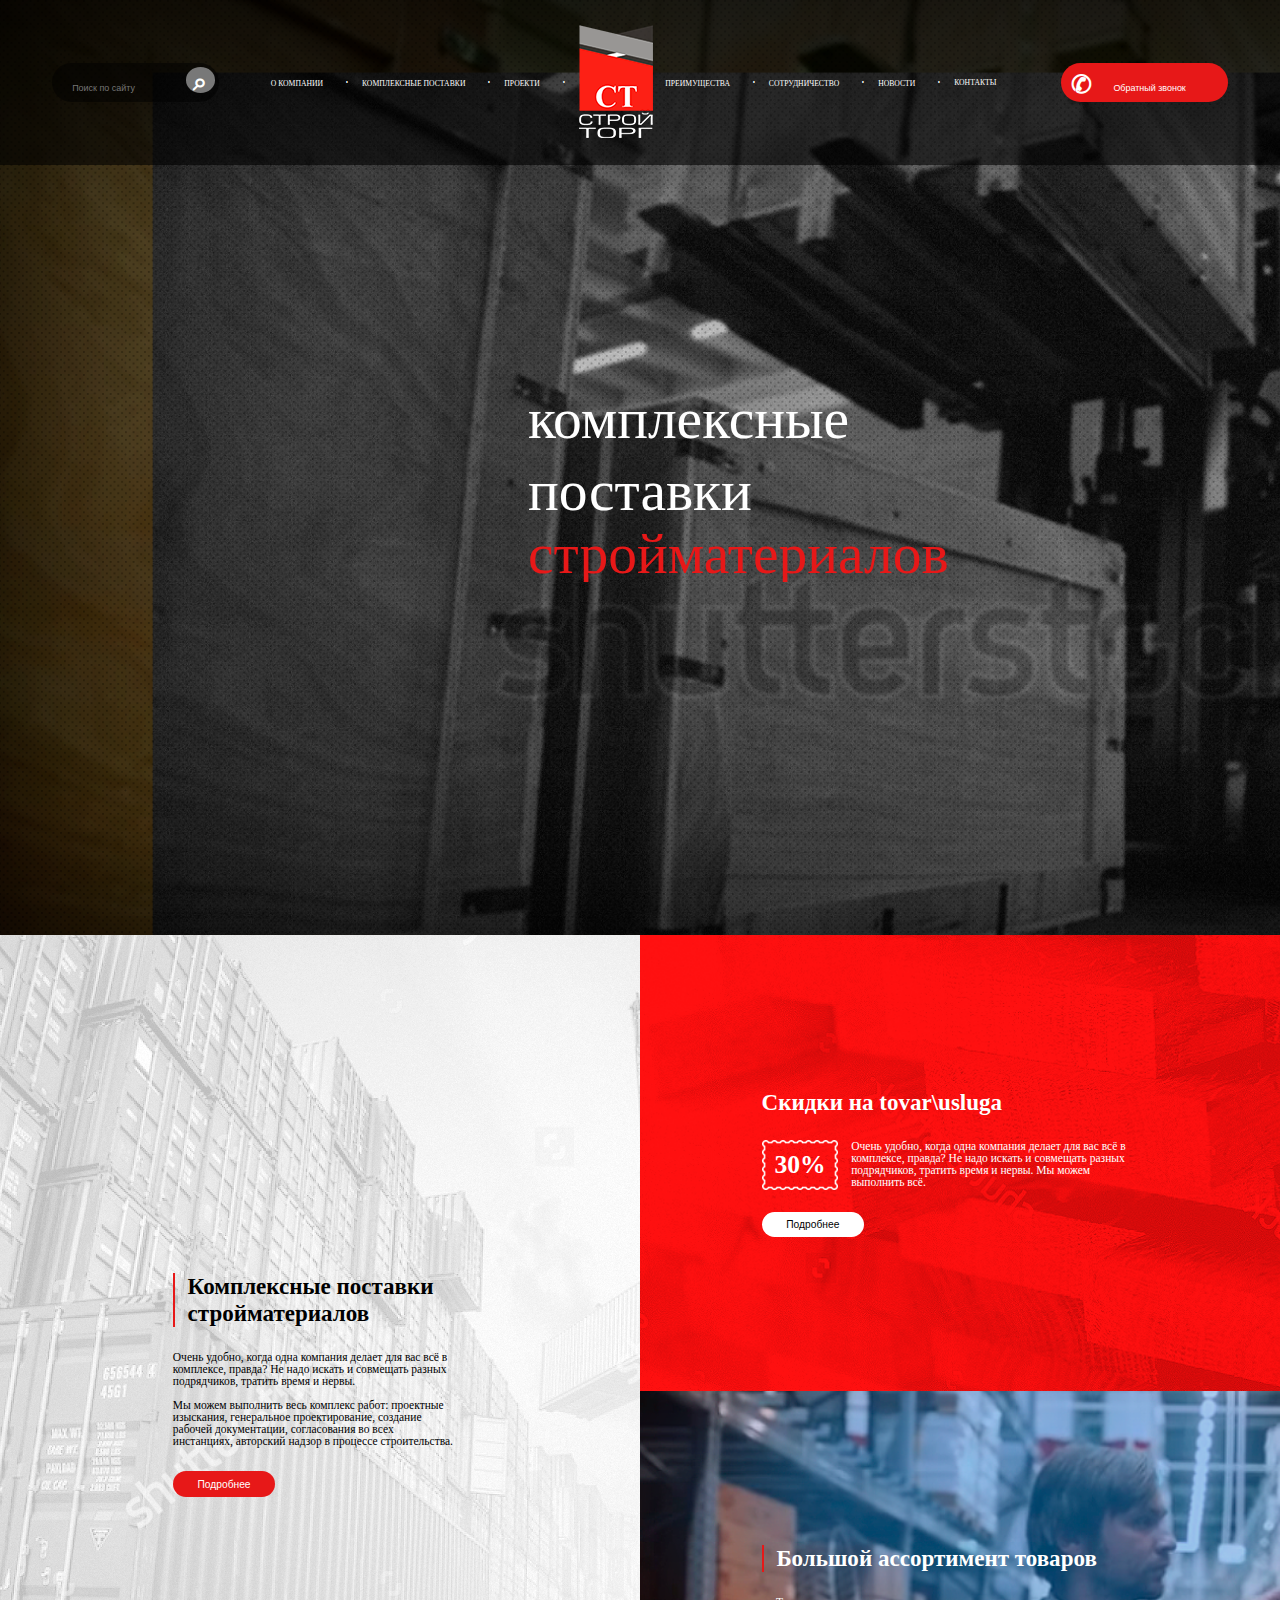
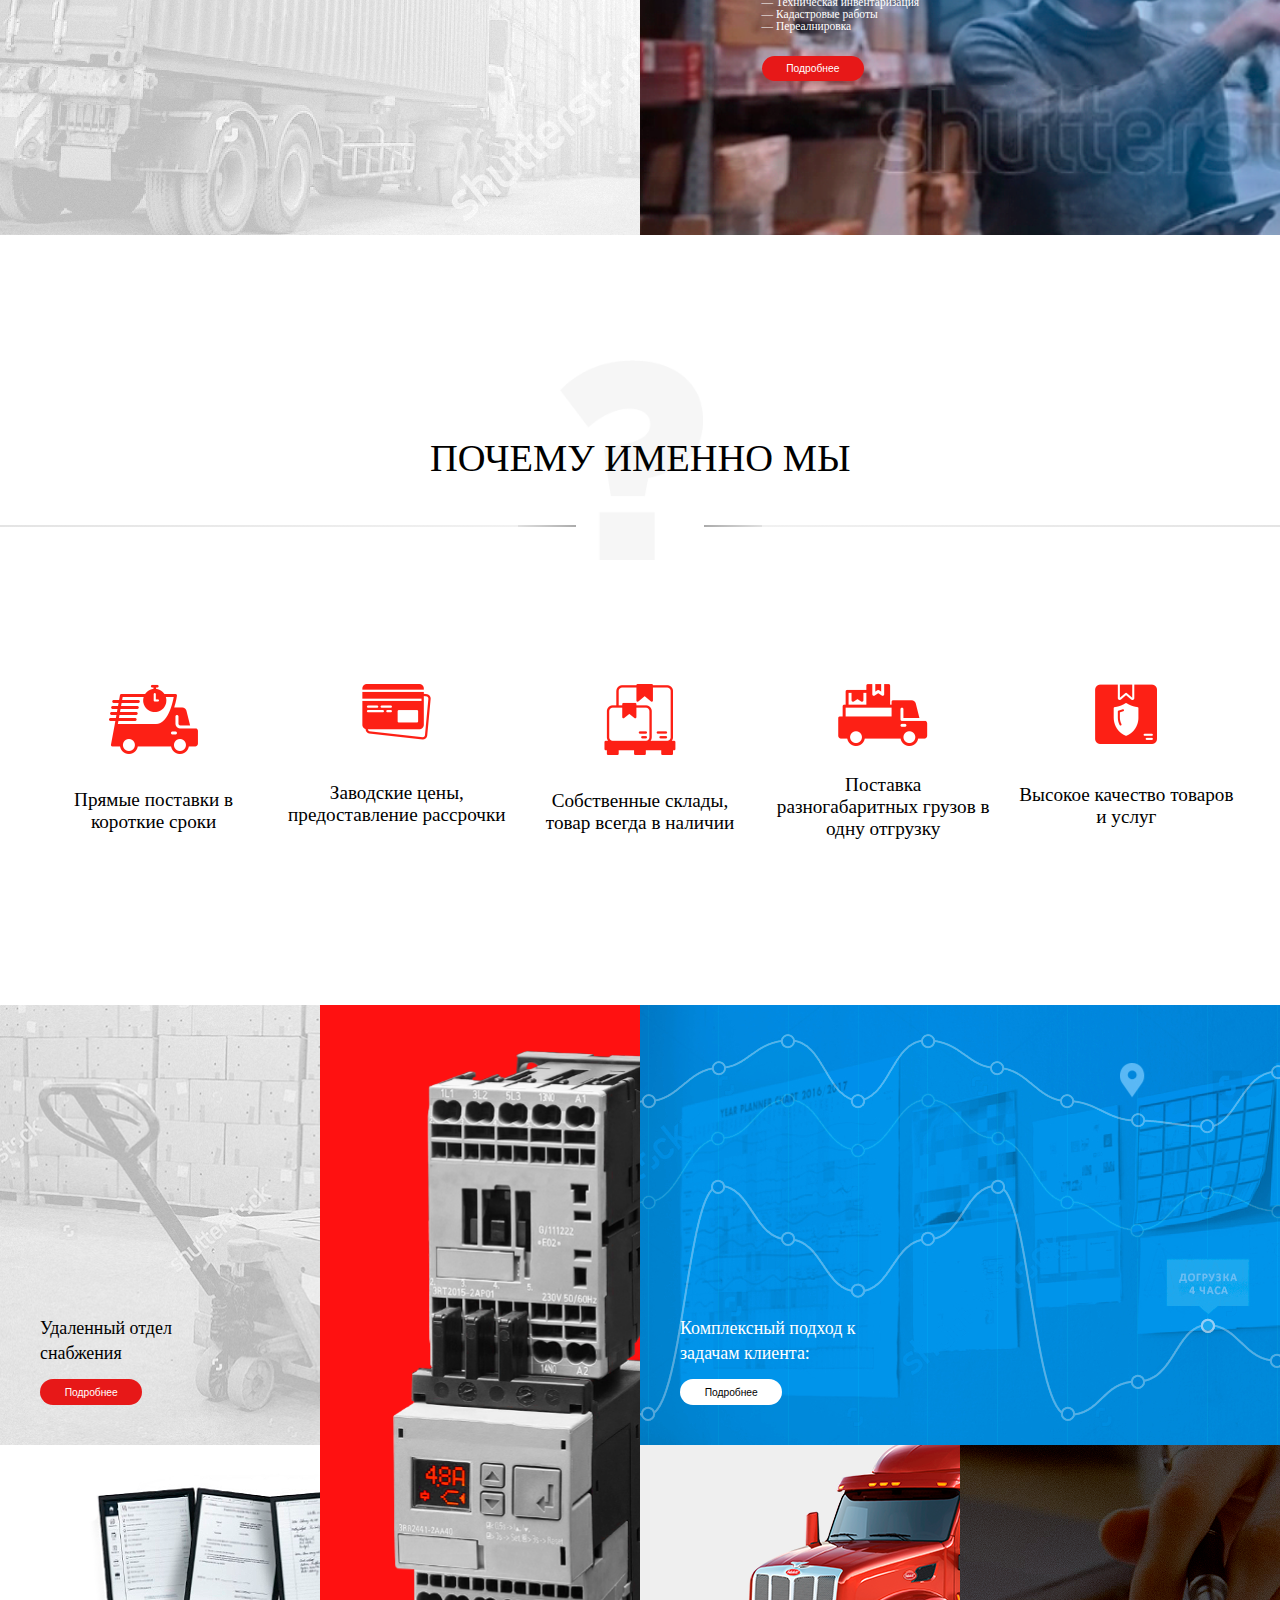
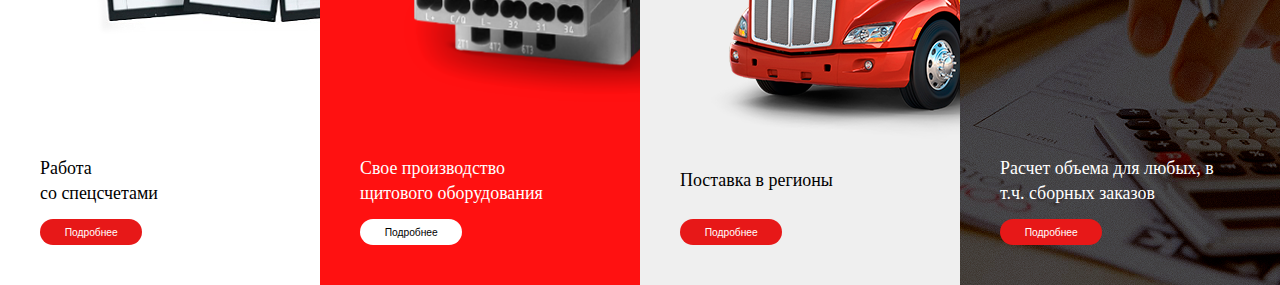
==== test/index.html @ 56031df2 "new" ====
<!DOCTYPE HTML>
<html lang="en">
    <head>
        <meta charset="UTF-8">
        <meta name="viewport" content="width=device-width, initial-scale=1">
        <link rel=stylesheet type=text/css href="styles/index.css" />
        <title>Test</title>
    </head>
    <body>
        <header>
            <div class="search_button_container">
                <input placeholder="Поиск по сайту" type="text" />
                <button></button>
            </div>
            <nav>
                <a href="#">О КОМПАНИИ</a>
                <a href="#">КОМПЛЕКСНЫЕ ПОСТАВКИ</a>
                <a href="#">ПРОЕКТИ</a>
                <a href="#" class="without_dot_item"><img alt="webpage logo" src="images/logo.png" /></a>
                <a href="#">ПРЕИМУЩЕСТВА</a>
                <a href="#">СОТРУДНИЧЕСТВО</a>
                <a href="#">НОВОСТИ</a>
                <a href="#" class="without_dot_item">КОНТАКТЫ</a>
            </nav>
            <div class="phone_button_container">
                <button></button>
                <input type="button" value="Обратный звонок" />
            </div>
        </header>
        
        <div class="slider_container colorfull_background">
            <div class="slide_text_container">
                комплексные<br />
                поставки<br />
                <span class="red_text">стройматериалов</span>
            </div>
        </div>
        
        <section class="informative_section_container">
            <article class="informative_section info_section1">
                <div class="textbox_container">
                    <div>
                        <h2 class="bordered_h2">Комплексные поставки
                            стройматериалов</h2><br /><br />
                        <p class="service_info_text">Очень удобно, когда одна компания делает для вас   всё в комплексе, правда? Не надо искать и совмещать разных подрядчиков, тратить время и нервы.<br /><br />Мы можем выполнить весь комплекс работ: проектные изыскания, генеральное проектирование, создание рабочей документации, согласования во всех инстанциях, авторский надзор в процессе строительства.
                        </p>
                        <br /><br />
                        <button class="informative_section_button red_button">Подробнее</button>
                    </div>
                </div>
            </article>
            <article class="informative_section info_section2">
                <div class="textbox_container">
                    <div>
                        <h2>Скидки на tovar\usluga</h2><br /><br />
                        <span class="sale_box">30%</span>
                        <p class="service_info_text">Очень удобно, когда одна компания делает для вас всё в комплексе, правда? Не надо искать 
                            и совмещать разных подрядчиков, тратить время и нервы. Мы можем выполнить всё.
                        </p>
                        <br /><br />
                        <button class="informative_section_button white_button">Подробнее</button>
                    </div>
                </div>
            </article>
            <article class="informative_section info_section3">
                <div class="textbox_container">
                    <div>
                        <h2 class="bordered_h2">Большой ассортимент
                            товаров</h2><br /><br />
                        <p class="service_info_text">
                            — Техническая инвентаризация<br />
                            — Кадастровые работы<br />
                            — Переалнировка
                        </p>
                        <br /><br />
                        <button class="informative_section_button red_button">Подробнее</button>
                    </div>
                </div>
            </article>
        </section>
        
        <section class="why_us_container">
            <div class="why_us_design_block">
                <div class="question_mark"></div>
                <div class="why_choose_us_text">ПОЧЕМУ ИМЕННО МЫ</div>
                <div class="borders_container">
                    <span class="border_lines left_border"></span>
                    <span class="border_lines right_border"></span>
                </div>
            </div>
            <div class="why_us_text_block">
                <div class="info_box">
                    <span><img alt="delivery car" class="benefit_images" src="images/why_us_section/benefit_img1.png" /></span>
                    <p class="benefit_texts">Прямые поставки
                        в короткие сроки</p>
                </div>
                <div class="info_box">
                    <span><img alt="wallet" class="benefit_images" src="images/why_us_section/benefit_img2.png" /></span>
                    <p class="benefit_texts">Заводские цены,
                        предоставление рассрочки</p>
                </div>
                <div class="info_box">
                    <span><img alt="stock" class="benefit_images" src="images/why_us_section/benefit_img3.png" /></span>
                    <p class="benefit_texts">Собственные склады,
                        товар всегда в наличии</p>
                </div>
                <div class="info_box">
                    <span><img alt="bulky cargo" class="benefit_images" src="images/why_us_section/benefit_img4.png" /></span>
                    <p class="benefit_texts">Поставка разногабаритных
                        грузов в одну отгрузку</p>
                </div>
                <div class="info_box">
                    <span><img alt="high quality" class="benefit_images" src="images/why_us_section/benefit_img5.png" /></span>
                    <p class="benefit_texts">Высокое качество
                        товаров и услуг</p>
                </div>
            </div>
        </section>
        
        <section class="services_container">
            <div class="service_items service_item1">
                <div>
                    <p class="service_info_text">Удаленный отдел 
                        снабжения</p>
                    <button class="service_more_button red_button">Подробнее</button>
                </div>
            </div>
            <div class="service_items service_item2">
                <div>
                    <p class="service_info_text">Работа<br />
                        со спецсчетами</p>
                    <button class="service_more_button red_button">Подробнее</button>
                </div>
            </div>
            <div class="service_items service_item3">
                <div>
                    <p class="service_info_text white_text">Свое производство
                        щитового оборудования</p>
                    <button class="service_more_button white_button">Подробнее</button>
                </div>
            </div>
            <div class="service_items service_item4">
                <div>
                    <p class="service_info_text white_text">Комплексный подход
                        к задачам клиента:</p>
                    <button class="service_more_button white_button">Подробнее</button>
                </div>
            </div>
            <div class="service_items service_item5">
                <div>
                    <p class="service_info_text">Поставка в регионы</p>
                    <button class="service_more_button red_button">Подробнее</button>
                </div>
            </div>
            <div class="service_items service_item6">
                <div>
                    <p class="service_info_text white_text">Расчет объема для любых,
                        в т.ч. сборных заказов</p>
                    <button class="service_more_button red_button">Подробнее</button>
                </div>
            </div>
        </section>
    </body>
</html>
---- test/styles/index.css ----
* {
    padding: 0;
    margin: 0;
}

html, body {

}
header {
    height: 165px;
    width: 100%;
    display: -webkit-box;
    display: -ms-flexbox;
    display: flex;
    -webkit-box-pack: space-evenly;
    -ms-flex-pack: space-evenly;
    justify-content: space-evenly;
    -webkit-box-align: center;
    -ms-flex-align: center;
    align-items: center;
    position: absolute;
    background-color: rgb(0, 0, 0, .6);
    z-index: 2;
}
nav {
    display: -webkit-box;
    display: -ms-flexbox;
    display: flex;
    -webkit-box-align: center;
    -ms-flex-align: center;
    align-items: center;
}
nav a {
    font-size: .6vw;
    padding-right: 1vw;
    color: #fff;
    text-decoration: none;
}
nav a:not(.without_dot_item)::after {
    content: '\22C5';
    font-size: 12px;
    padding-left: 22px;
}
.search_button_container {
    width: 13vw;
    height: 3vw;
    border-radius: 50px;
    background: rgba(0, 0, 0, .5);
    display: -webkit-box;
    display: -ms-flexbox;
    display: flex;
}
.search_button_container input {
    width: 100%;
    height: 50px;
    padding: 0 0 0 20px;
    background: transparent;
    -webkit-box-sizing: border-box;
    box-sizing: border-box;
    border: none;
    outline: none;
    color: #FFF;
    font-size: .7vw;
}
.search_button_container button {
    width: 3vw;
    height: 2vw;
    margin: .3vw;
    outline: none;
    border-radius: 50%;
    border: none;
    background-color: rgb(120, 120, 120);
}
.search_button_container button:after {
    content: "\002315";
    font-size: 25px;
    font-weight: bold;
    color: #fff;
}
.phone_button_container {
    width: 13vw;
    height: 3vw;
    border-radius: 50px;
    background-color: rgb(231, 24, 24);
    display: -webkit-box;
    display: -ms-flexbox;
    display: flex;
}
.phone_button_container input {
    width: 100%;
    height: 50px;
    padding: 0 30px 0 0;
    background: transparent;
    -webkit-box-sizing: border-box;
    box-sizing: border-box;
    border: none;
    outline: none;
    color: #FFF;
    font-size: .7vw;
}
.phone_button_container button {
    background-color: transparent;
    width: 3vw;
    height: 2vw;
    margin: .5vw;
    outline: none;
    border-radius: 50%;
    border: none;
}
.phone_button_container button:after {
    content: "\2706";
    font-size: 25px;
    font-weight: bold;
    color: #fff;
}



/*slider section start*/
.colorfull_background {
    background-image: url("../images/main_background_colorfull.png");
    background-size: cover;
    width: 100%;
    height: 935px;
}
.slide_text_container {
    font-size: .5vw;
    color: rgb(255, 255, 255);
    line-height: 1.2;
    text-align: left;
    -moz-transform: matrix( 9, 0, 0, 9, 0, 0);
    -webkit-transform: matrix( 9, 0, 0, 9, 0, 0);
    -ms-transform: matrix( 9, 0, 0, 9, 0, 0);
    position: absolute;
    left: 715px;
    top: 476px;
    z-index: 1;
}
.red_text {
    color: rgb(231, 24, 24);
}
/*slider section end*/

/*informative section with photos and baners start*/
.informative_section_container {
    display: grid;
    height: 900px;
    width: 100%;
}
.informative_section {
    display: -webkit-box;
    display: -ms-flexbox;
    display: flex;
}
.info_section1 {
    grid-column: 1 / span 2;
    grid-row: 1 / span 2;
    background-image: url(../images/informative_section/material.png);
    background-size: cover;
}
.info_section2 {
    grid-column: 3/ span 2;
    grid-row: 1;
    background-image: url(../images/informative_section/red_material.png);
    background-size: cover;
}
.info_section3 {
    grid-column: 3 / span 2;
    grid-row: 2;
    background-image: url(../images/informative_section/man.png);
    background-size: cover;
}
.bordered_h2 {
    border-left: 2px solid rgb(231, 24, 24);
    padding-left: 1vw;
}
.textbox_container {
    width: 49vw;
    display: -webkit-box;
    display: -ms-flexbox;
    display: flex;
    -webkit-box-pack: center;
    -ms-flex-pack: center;
    justify-content: center;
    -webkit-box-align: center;
    -ms-flex-align: center;
    align-items: center;
    font-size: .9vw;
}
.textbox_container h2 { 
    font-size: 1.8vw;
}
.info_section1 .textbox_container div {
    width: 22vw;
}
.info_section2 .textbox_container div, .info_section3 .textbox_container div  {
    width: 30vw;
    color: #fff;
}
.sale_box {
    font-size: 2vw;
    width: 6vw;
    float: left;
    margin-right: 1vw;
    height: 4vw;
    display: -webkit-box;
    display: -ms-flexbox;
    display: flex;
    -webkit-box-pack: center;
    -ms-flex-pack: center;
    justify-content: center;
    -webkit-box-align: center;
    -ms-flex-align: center;
    align-items: center;
    font-weight: bold;
    background-image: url(../images/informative_section/sale_form.png);
    background-size: contain;
    background-repeat: no-repeat;
}
/*informative section with photos and baners end*/


/*why choose us section start*/
.why_us_container {
    display: grid;
    grid-template-rows: 7fr 5fr;
    height: 770px;
}
.why_us_design_block {
    position: relative;
    display: -webkit-box;
    display: -ms-flexbox;
    display: flex;
    -webkit-box-orient: horizontal;
    -webkit-box-direction: normal;
    -ms-flex-direction: row;
    flex-direction: row;
    -webkit-box-pack: center;
    -ms-flex-pack: center;
    justify-content: center;
    -webkit-box-align: center;
    -ms-flex-align: center;
    align-items: center;
}
.question_mark {
    position: absolute;
    background-image: url(../images/why_us_section/question_mark.png);
    background-size: contain;
    background-repeat: no-repeat;
    height: 200px;
    width: 160px;
    z-index: 0;
}
.why_choose_us_text {
    z-index: 1;
    font-size: 7px;
    text-transform: uppercase;
    -moz-transform: matrix( 5.49760629021466,0,0,5.49760629021469,0,0);
    -webkit-transform: matrix( 5.49760629021466,0,0,5.49760629021469,0,0);
    -ms-transform: matrix( 5.49760629021466,0,0,5.49760629021469,0,0);
}
.borders_container {
    width: 100%;
    height: 2px;
    bottom: 35%;
    position: absolute;
    display: -webkit-box;
    display: -ms-flexbox;
    display: flex;
    -webkit-box-pack: justify;
    -ms-flex-pack: justify;
    justify-content: space-between;
}
.border_lines {
    width: 45%;
}
.left_border {
    background: rgb(228,228,228);
    background: -webkit-gradient(linear, left top, right top, from(rgba(228,228,228,1)), color-stop(90%, rgba(241,241,241,1)), color-stop(90%, rgba(224,224,224,1)), to(rgba(171,171,171,1)));
    background: linear-gradient(90deg, rgba(228,228,228,1) 0%, rgba(241,241,241,1) 90%, rgba(224,224,224,1) 90%, rgba(171,171,171,1) 100%);
}
.right_border {
    background: rgb(171,171,171);
    background: -webkit-gradient(linear, left top, right top, from(rgba(171,171,171,1)), color-stop(10%, rgba(224,224,224,1)), color-stop(10%, rgba(241,241,241,1)), to(rgba(228,228,228,1)));
    background: linear-gradient(90deg, rgba(171,171,171,1) 0%, rgba(224,224,224,1) 10%, rgba(241,241,241,1) 10%, rgba(228,228,228,1) 100%);
}
.why_us_text_block {
    display: -webkit-box;
    display: -ms-flexbox;
    display: flex;
    -webkit-box-pack: center;
    -ms-flex-pack: center;
    justify-content: center;

}
.info_box {
    height: 14vw;
    margin: 0 1vw;
    width: 17vw;
    font-size: 1.5vw;
    text-align: center;
    display: grid;
}
/*why choose us section end*/


/*services section with photos and banners start*/
.services_container {
    height: 880px;
    display: grid;
}
.service_items {
    position: relative;
}
.service_item1 {
    grid-column: 1;
    grid-row: 1;
    background-image: url(../images/services/department.png);
    background-size: cover;
}
.service_item2 {
    grid-column: 1;
    grid-row: 2;
    background-image: url(../images/services/workpaper.png);
    background-size: cover;
}
.service_item3 {
    grid-column: 2;
    grid-row: 1/ span 2;
    background-image: url(../images/services/machine.png);
    background-size: cover;
}
.service_item4 {
    grid-column: 3/ span 2;
    grid-row: 1;
    background-image: url(../images/services/map.jpg);
    background-size: cover;
}
.service_item5 {
    grid-column: 3;
    grid-row: 2;
    background-image: url(../images/services/truck.png);
    background-size: cover;
}
.service_item6 {
    grid-column: 4;
    grid-row: 2;
    background-image: url(../images/services/calculator.png);
    background-size: cover;
}
.service_more_button, .informative_section_button {
    cursor: pointer;
    font-size: .8vw;
    width: 8vw;
    height: 2vw;
    border: none;
    outline: none;
    border-radius: 50px;
}
.red_button {
    color: #fff;
    background-color: rgb(231, 24, 24);
}
.white_button {
    background-color: #fff;
}
.service_items div {
    position: absolute;
    bottom: 1;
    bottom: 40px;
    left: 40px;
    width: 17vw;
    height: 8vw;
    display: grid;
    -webkit-box-align: end;
    -ms-flex-align: end;
    align-items: flex-end;
}
.service_items p {
    font-size: 1.4vw;
    color: rgb(0, 0, 0);
    line-height: 1.4;
}
.service_items .white_text {
    color: #fff;
}
/*services section with photos and banners end*/
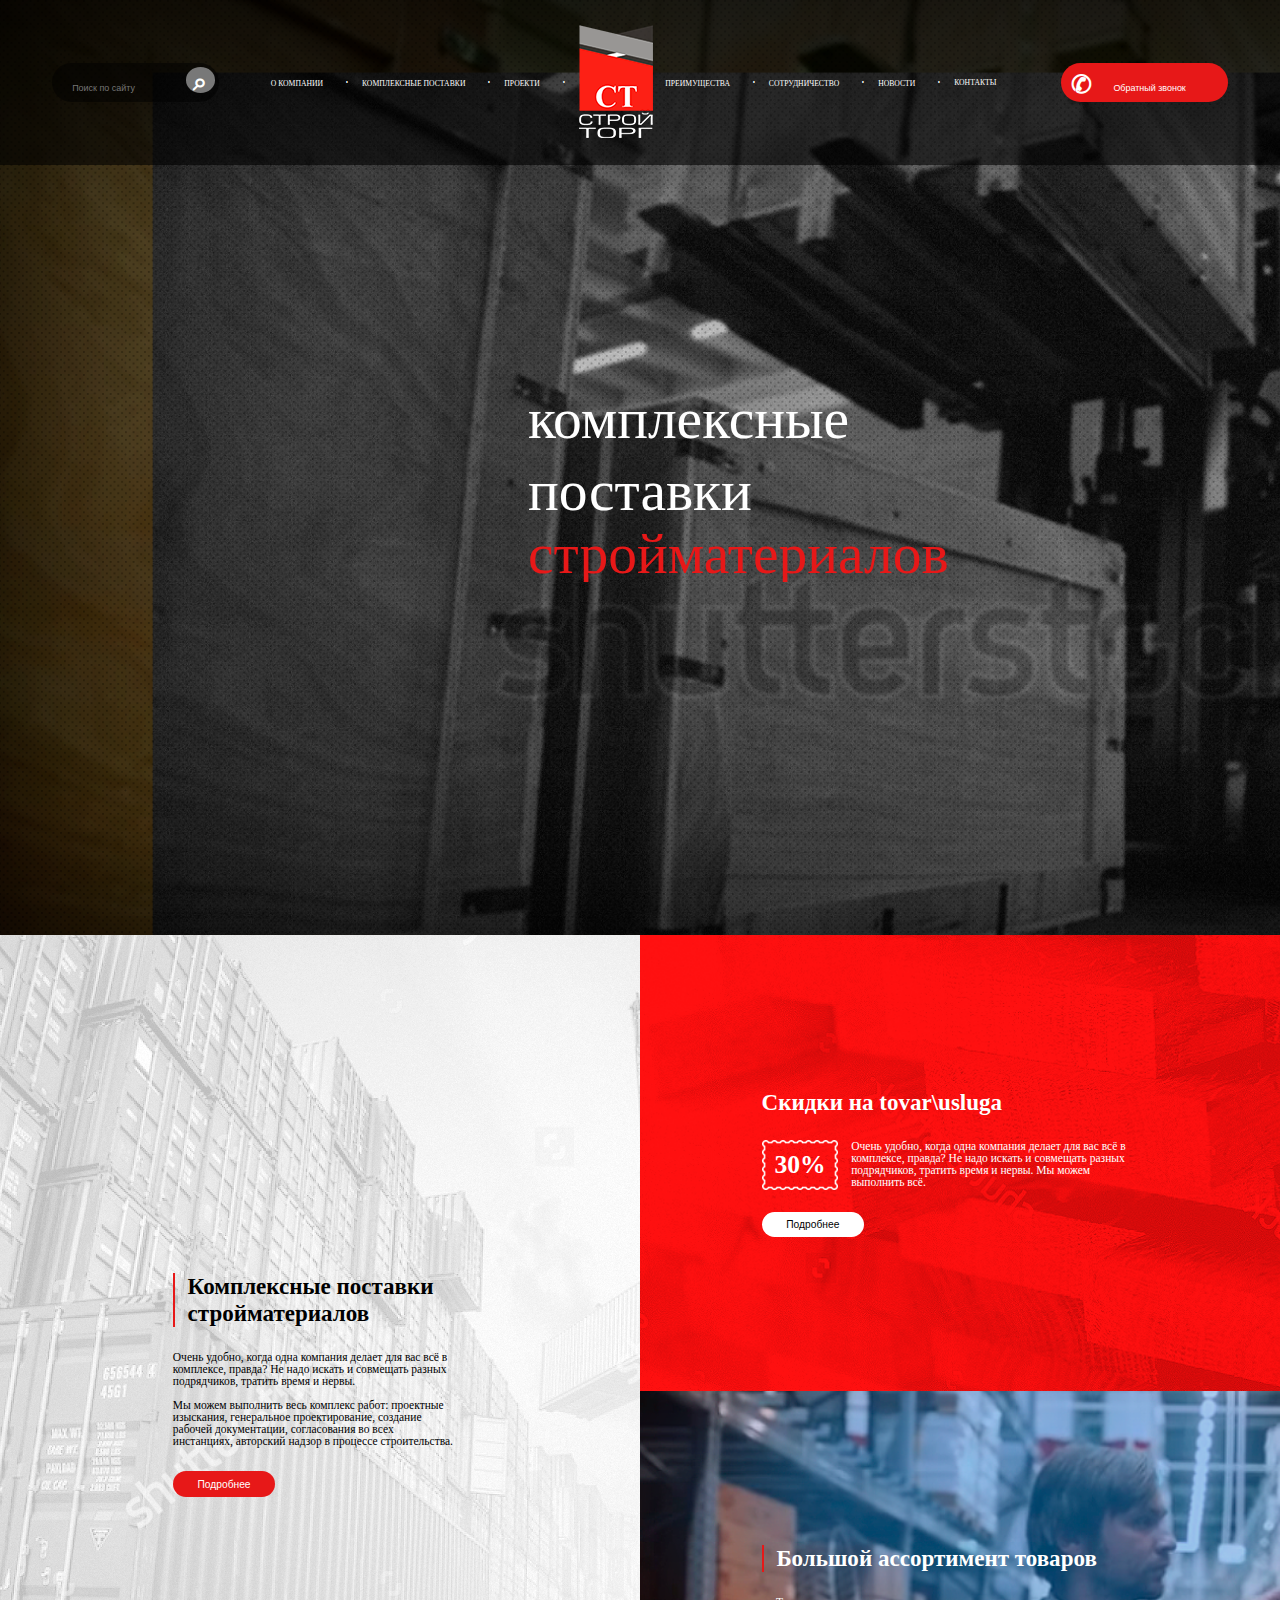
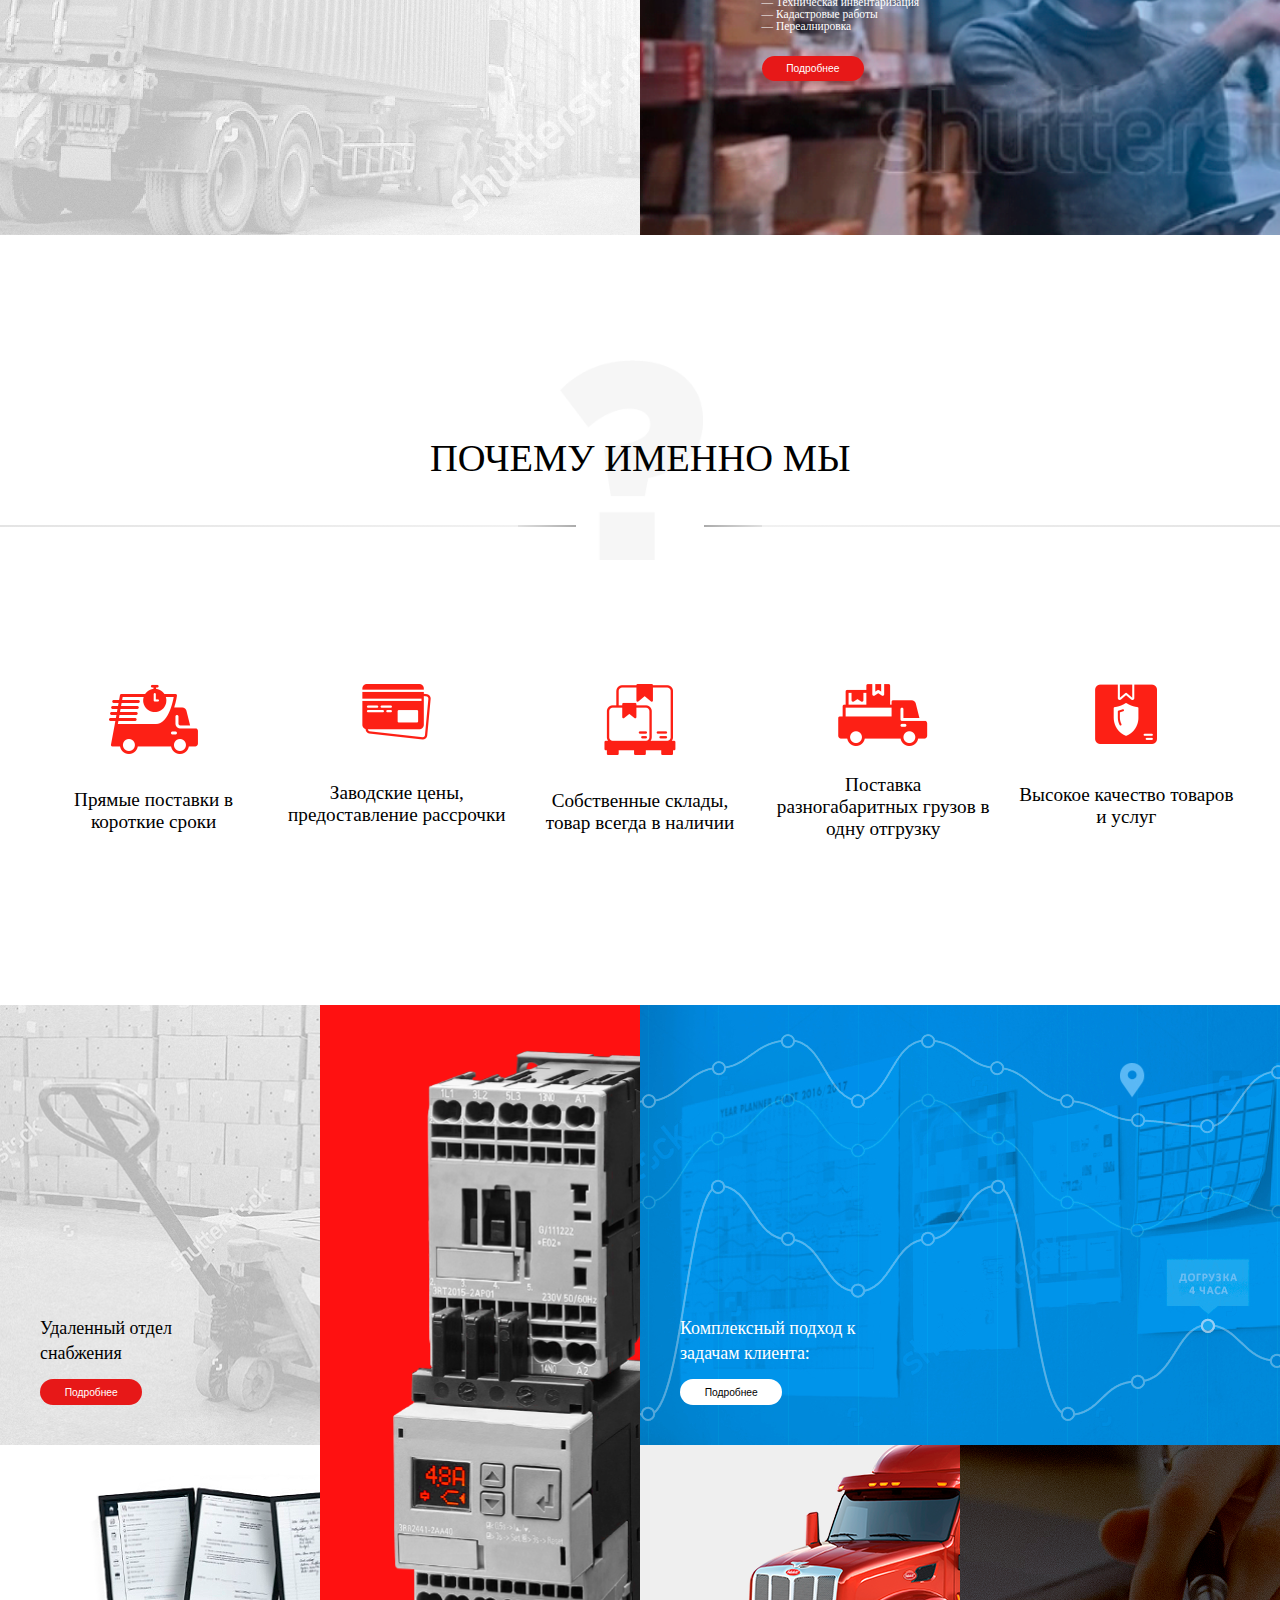
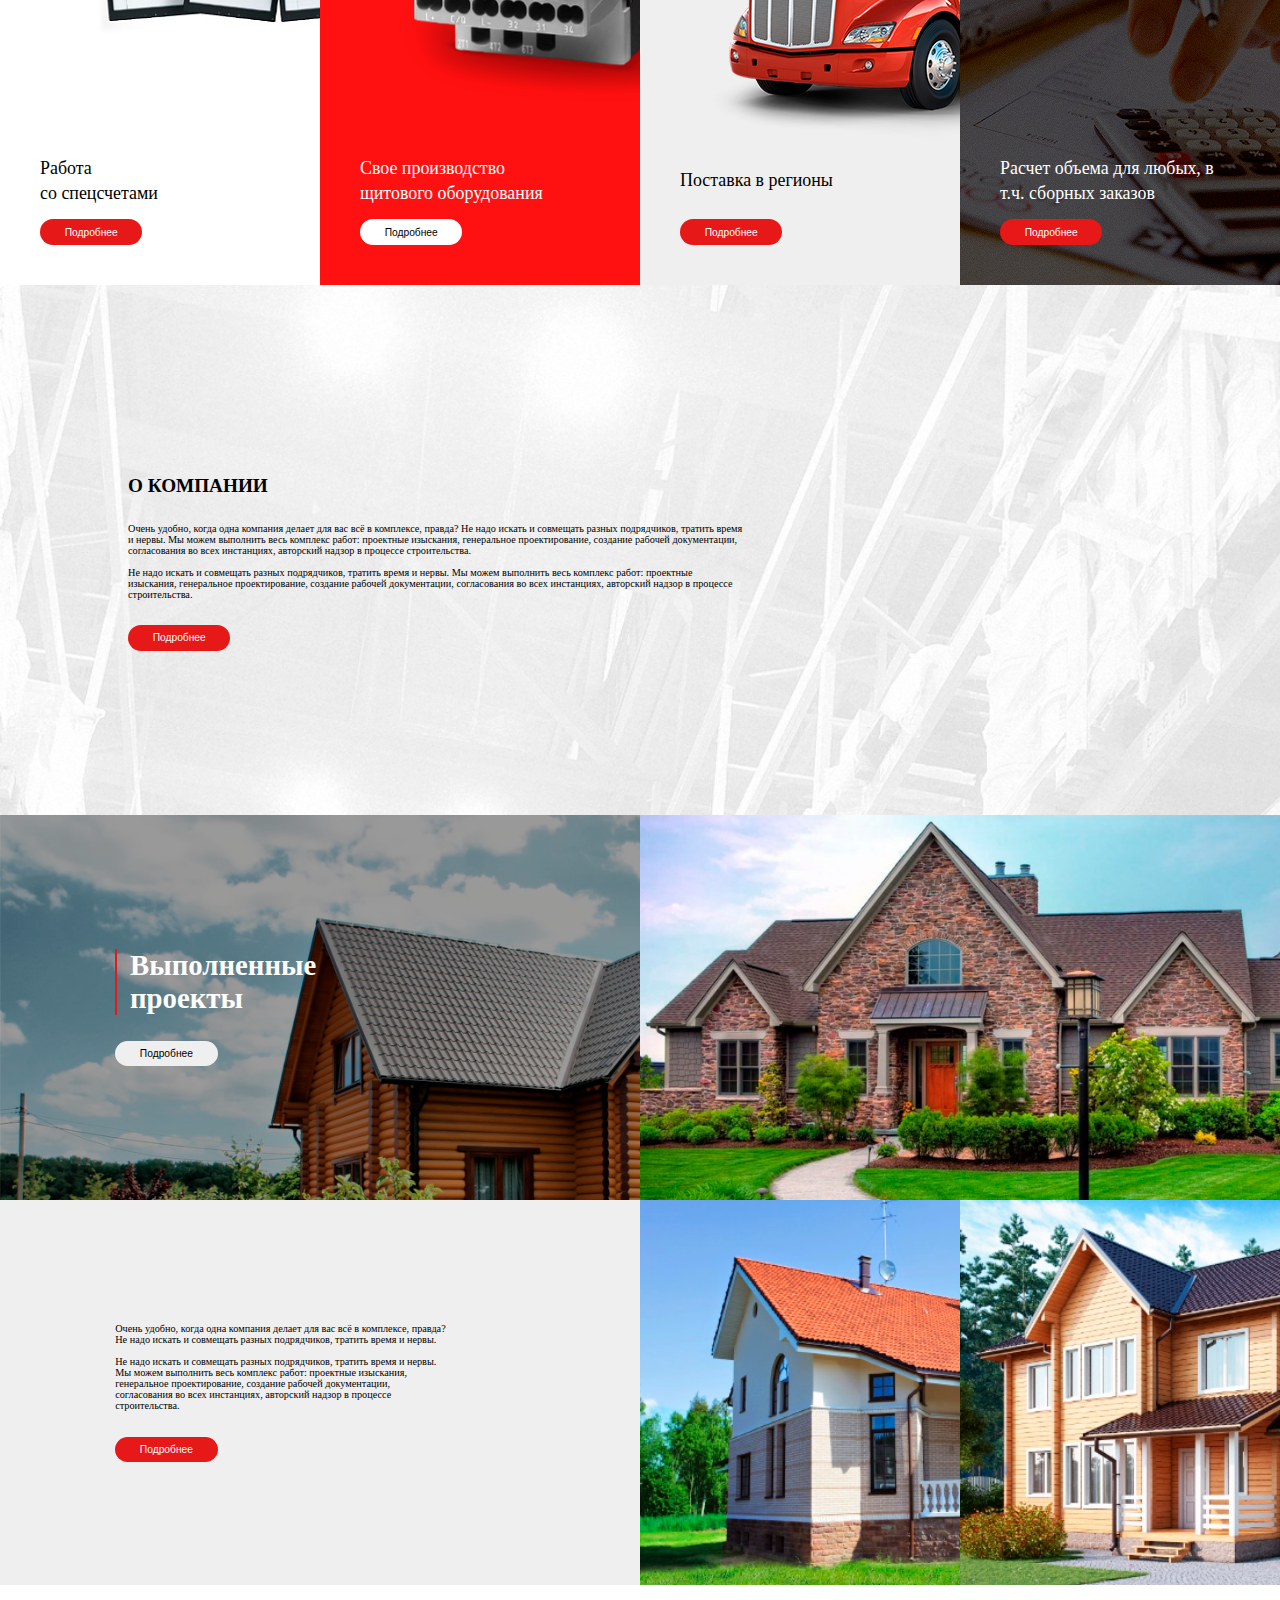
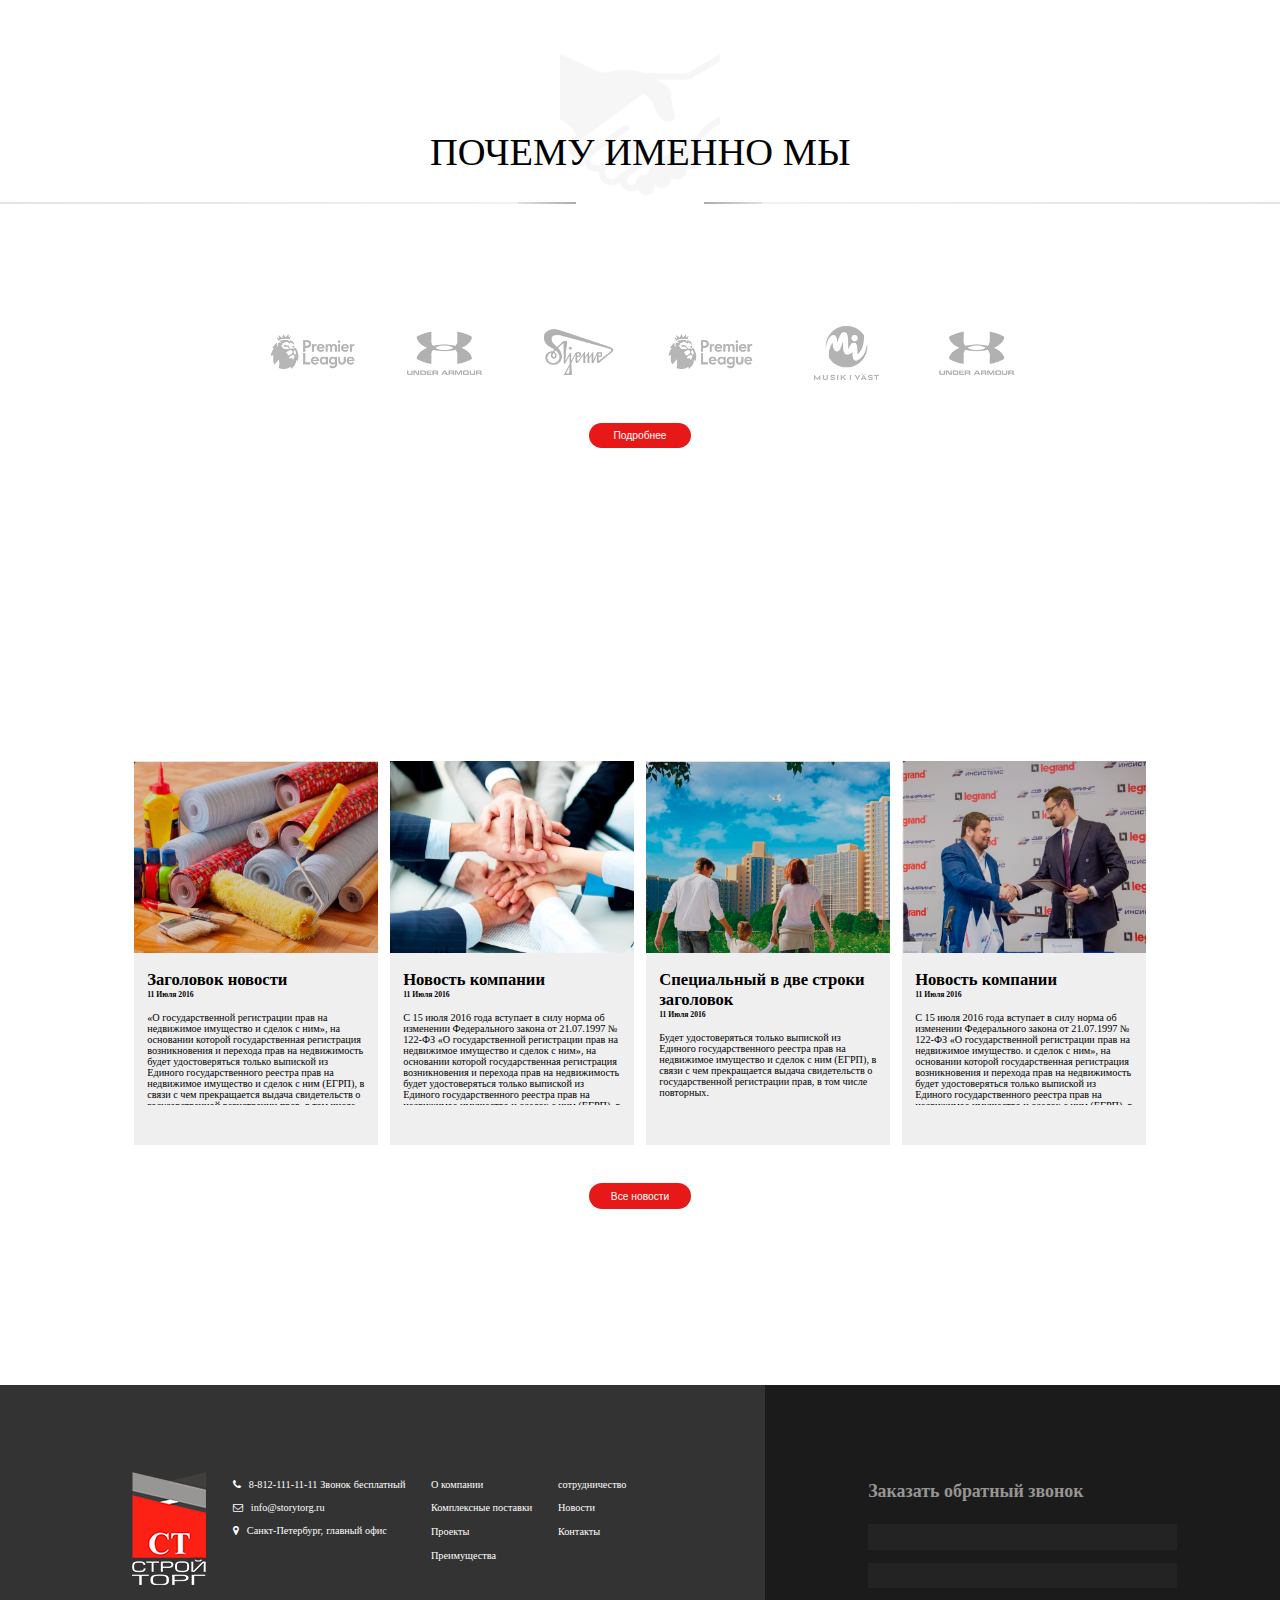
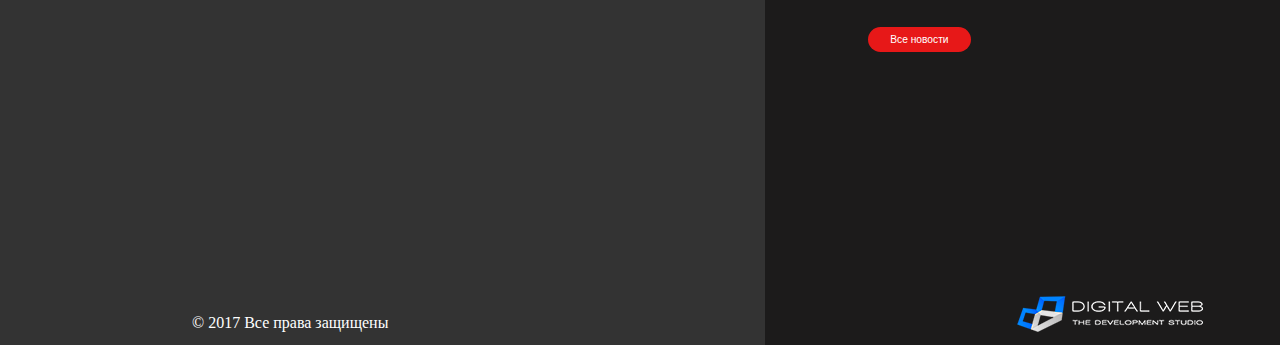
==== commit 4883705b: "new" ====
--- a/test/index.html
+++ b/test/index.html
@@ -4,6 +4,7 @@
         <meta charset="UTF-8">
         <meta name="viewport" content="width=device-width, initial-scale=1">
         <link rel=stylesheet type=text/css href="styles/index.css" />
+        <link rel=stylesheet type=text/css href="fonts/fontAwesome/css/font-awesome.min.css" />
         <title>Test</title>
     </head>
     <body>
@@ -27,7 +28,7 @@
                 <input type="button" value="Обратный звонок" />
             </div>
         </header>
-        
+
         <div class="slider_container colorfull_background">
             <div class="slide_text_container">
                 комплексные<br />
@@ -35,7 +36,7 @@
                 <span class="red_text">стройматериалов</span>
             </div>
         </div>
-        
+
         <section class="informative_section_container">
             <article class="informative_section info_section1">
                 <div class="textbox_container">
@@ -78,7 +79,7 @@
                 </div>
             </article>
         </section>
-        
+
         <section class="why_us_container">
             <div class="why_us_design_block">
                 <div class="question_mark"></div>
@@ -116,7 +117,7 @@
                 </div>
             </div>
         </section>
-        
+
         <section class="services_container">
             <div class="service_items service_item1">
                 <div>
@@ -160,5 +161,137 @@
                 </div>
             </div>
         </section>
+
+        <section class="about_company">
+            <div class="about_us_info_container">
+                <h2>О компании</h2>
+                <p>
+                    Очень удобно, когда одна компания делает для вас всё в комплексе, правда? Не надо искать и совмещать разных подрядчиков, тратить время и нервы. Мы можем выполнить весь комплекс работ: проектные изыскания, генеральное проектирование, создание рабочей документации, согласования во всех инстанциях, авторский надзор в процессе строительства.
+                    <br /><br />
+                    Не надо искать и совмещать разных подрядчиков, тратить время и нервы. Мы можем выполнить весь комплекс работ: проектные изыскания, генеральное проектирование, создание рабочей документации, согласования во всех инстанциях, авторский надзор в процессе строительства.
+                </p>
+                <button class="service_more_button red_button">Подробнее</button>
+            </div>
+        </section>
+
+        <section class="completed_projects_container">
+            <div class="first_line">
+                <div class="first_project_block">
+                    <div class="project_test">
+                        <h2 class="bordered_h2">Выполненные
+                            проекты</h2>
+                        <button class="service_more_button">Подробнее</button>
+                    </div>
+                </div>
+                <div class="second_project_block">
+
+                </div>
+            </div>
+            <div class="second_line">
+                <div class="text_info_block">
+                    <div class="text_container">
+                        <p>Очень удобно, когда одна компания делает для вас всё в комплексе, правда? Не надо искать и совмещать разных подрядчиков, тратить время и нервы.<br/><br/>
+                            Не надо искать и совмещать разных подрядчиков, тратить время и нервы. Мы можем выполнить весь комплекс работ: проектные изыскания, генеральное проектирование, создание рабочей документации, согласования во всех инстанциях, авторский надзор в процессе строительства.</p>
+                        <button class="service_more_button red_button">Подробнее</button>
+                    </div>
+                </div>
+                <div class="third_project_block">
+
+                </div>
+                <div class="fourth_project_block">
+
+                </div>
+            </div>
+        </section>
+
+        <section class="our_partners_container">
+            <div class="our_partners_design_block">
+                <div class="handshake"></div>
+                <div class="our_partners_text">ПОЧЕМУ ИМЕННО МЫ</div>
+                <div class="borders_container">
+                    <span class="border_lines left_border"></span>
+                    <span class="border_lines right_border"></span>
+                </div>
+            </div>
+            <div class="our_partners_logo">
+                <img alt="partners logos" class="partners_logo_img" src="images/our_partners_section/partners_logo.png" /><br /><br />
+                <button class="service_more_button red_button">Подробнее</button>
+            </div>
+        </section>
+
+        <section class="news_section_container">
+            <div class="news_box_container">
+                <div class="news_box">
+                    <span class="news_box_img"><img alt="news image" class="news_img1" src="images/news_section/news_img1.png" /></span>
+                    <h2>Заголовок новости</h2>
+                    <h3>11 Июля 2016</h3>
+                    <p>«О государственной регистрации прав
+                        на недвижимое имущество и сделок
+                        с ним», на основании которой государственная регистрация возникновения и перехода прав на недвижимость будет удостоверяться только выпиской из Единого государственного реестра прав на недвижимое имущество и сделок с ним (ЕГРП), в связи с чем прекращается выдача свидетельств о государственной регистрации прав, в том числе повторных.</p>
+                </div>
+                <div class="news_box">
+                    <span class="news_box_img"><img alt="news image" class="news_img1" src="images/news_section/news_img2.png" /></span>
+                    <h2>Новость компании</h2>
+                    <h3>11 Июля 2016</h3>
+                    <p>С 15 июля 2016 года вступает в силу норма об изменении Федерального закона от 21.07.1997 № 122-ФЗ 
+                        «О государственной регистрации прав
+                        на недвижимое имущество 
+                        и сделок
+                        с ним», на основании которой государственная регистрация возникновения и перехода прав на недвижимость будет удостоверяться только выпиской из Единого государственного реестра прав на недвижимое имущество и сделок с ним (ЕГРП), в связи с чем прекращается выдача свидетельств о государственной регистрации прав, в том числе повторных.</p>
+                </div>
+                <div class="news_box">
+                    <span class="news_box_img"><img alt="news image" class="news_img1" src="images/news_section/news_img3.png" /></span>
+                    <h2>Специальный в две строки 
+                        заголовок</h2>
+                    <h3>11 Июля 2016</h3>
+                    <p>Будет удостоверяться только выпиской из Единого государственного реестра прав на недвижимое имущество и сделок с ним (ЕГРП), в связи с чем 
+                        прекращается выдача свидетельств о государственной регистрации прав, в том числе повторных.</p>
+                </div>
+                <div class="news_box">
+                    <span class="news_box_img"><img alt="news image" class="news_img1" src="images/news_section/news_img4.png" /></span>
+                    <h2>Новость компании</h2>
+                    <h3>11 Июля 2016</h3>
+                    <p>С 15 июля 2016 года вступает в силу норма об изменении Федерального закона от 21.07.1997 № 122-ФЗ 
+                        «О государственной регистрации прав
+                        на недвижимое имущество.
+                        и сделок
+                        с ним», на основании которой государственная регистрация возникновения и перехода прав на недвижимость будет удостоверяться только выпиской из Единого государственного реестра прав на недвижимое имущество и сделок с ним (ЕГРП), в связи с чем прекращается выдача свидетельств о государственной регистрации прав, в том числе повторных.</p>
+                </div>
+            </div>
+            <button class="service_more_button red_button">Все новости</button>
+        </section>
+
+        <footer>
+            <div class="footer_left_part">
+                <div class="footer_logo"><img alt="logo" src="images/logo.png" /></div>
+                <div class="contact_info">
+                    <i class="fa fa-phone" aria-hidden="true">8-812-111-11-11 Звонок бесплатный</i>
+                    <i class="fa fa-envelope-o" aria-hidden="true">info@storytorg.ru</i>
+                    <i class="fa fa-map-marker" aria-hidden="true">Санкт-Петербург, главный офис</i>
+                </div>
+                <div class="menu_part1">
+                    <p>О компании</p>
+                    <p>Комплексные поставки</p>
+                    <p>Проекты</p>
+                    <p>Преимущества</p>
+                </div>
+                <div class="menu_part2">
+                    <p>cотрудничество</p>
+                    <p>Новости</p>
+                    <p>Контакты</p>
+                </div>
+            </div>
+            <div class="footer_right_part">
+                <div class="footer_right_part_block">
+                    <div class="back_call_text">Заказать обратный звонок</div>
+                    <input class="back_call_name" />
+                    <input class="back_call_number" />
+                    <button class="service_more_button red_button">Все новости</button>
+                </div>
+            </div>
+            <div class="copyright_text">© 2017 Все права защищены</div>
+            <div class="copyright_logo"><img alt="digit icon" src="images/digit_logo.png" /></div>
+        </footer>
+
     </body>
 </html>
--- a/test/styles/index.css
+++ b/test/styles/index.css
@@ -384,4 +384,400 @@
 .service_items .white_text {
     color: #fff;
 }
-/*services section with photos and banners end*/+/*services section with photos and banners end*/
+
+
+/*about company section start*/
+.about_company {
+    height: 530px;
+    width: 100%;
+    background-image: url(../images/about_company/about_background.png);
+    background-size: cover;
+    background-repeat: no-repeat;
+    display: -webkit-box;
+    display: -ms-flexbox;
+    display: flex;
+    -webkit-box-align: center;
+    -ms-flex-align: center;
+    align-items: center;
+}
+.about_us_info_container {
+    width: 48vw;
+    font-size: .8vw;
+    margin-left: 10vw;
+}
+.about_us_info_container h2 {
+    font-size: 1.5vw;
+    text-transform: uppercase;
+    padding: 2vw 0;
+}
+.about_us_info_container p {
+    padding-bottom: 2vw;
+}
+/*about company section end*/
+
+
+/*completed projects section start*/
+.completed_projects_container {
+    width: 100%;
+    height: 770px;
+    display: grid;
+    grid-auto-rows: 1fr 1fr;
+}
+.first_line {
+    display: grid;
+    grid-template-columns: 1fr 1fr;
+}
+.second_line {
+    display: grid;
+    grid-template-columns: 2fr 1fr 1fr;
+}
+.first_project_block {
+    background-image: url(../images/completed_projects/house1.png);
+    background-size: cover;
+    background-repeat: no-repeat;
+    display: grid;
+    -webkit-box-align: center;
+    -ms-flex-align: center;
+    align-items: center;
+}
+.second_project_block {
+    background-image: url(../images/completed_projects/house2.png);
+    background-size: cover;
+    background-repeat: no-repeat;
+}
+.text_info_block {
+    background-color: rgb(239, 239, 239);
+    display: grid;
+    -webkit-box-align: center;
+    -ms-flex-align: center;
+    align-items: center;
+}
+.text_info_block .text_container {
+    font-size: .8vw;
+    width: 26vw;
+    padding-left: 9vw;
+}
+.third_project_block {
+    background-image: url(../images/completed_projects/house3.png);
+    background-size: cover;
+    background-repeat: no-repeat;
+}
+.fourth_project_block {
+    background-image: url(../images/completed_projects/house4.png);
+    background-size: cover;
+    background-repeat: no-repeat;
+}
+.project_test {
+    font-size: 1.5vw;
+    color: #fff;
+    width: 16vw;
+    padding-left: 9vw;
+}
+.completed_projects_container button {
+    margin-top: 2vw;
+}
+/*completed projects section end*/
+
+
+/*our partners section start*/
+.our_partners_container {
+    display: grid;
+    grid-template-rows: 9fr 7fr;
+    height: 600px;
+}
+.our_partners_design_block {
+    position: relative;
+    display: -webkit-box;
+    display: -ms-flexbox;
+    display: flex;
+    -webkit-box-orient: horizontal;
+    -webkit-box-direction: normal;
+    -ms-flex-direction: row;
+    flex-direction: row;
+    -webkit-box-pack: center;
+    -ms-flex-pack: center;
+    justify-content: center;
+    -webkit-box-align: center;
+    -ms-flex-align: center;
+    align-items: center;
+}
+.handshake {
+    position: absolute;
+    background-image: url(../images/our_partners_section/partners_shape.png);
+    background-size: contain;
+    background-repeat: no-repeat;
+    height: 200px;
+    width: 160px;
+    z-index: 0;
+}
+.our_partners_text {
+    z-index: 1;
+    font-size: 7px;
+    text-transform: uppercase;
+    -moz-transform: matrix( 5.49760629021466,0,0,5.49760629021469,0,0);
+    -webkit-transform: matrix( 5.49760629021466,0,0,5.49760629021469,0,0);
+    -ms-transform: matrix( 5.49760629021466,0,0,5.49760629021469,0,0);
+}
+.borders_container {
+    width: 100%;
+    height: 2px;
+    bottom: 35%;
+    position: absolute;
+    display: -webkit-box;
+    display: -ms-flexbox;
+    display: flex;
+    -webkit-box-pack: justify;
+    -ms-flex-pack: justify;
+    justify-content: space-between;
+}
+.border_lines {
+    width: 45%;
+}
+.left_border {
+    background: rgb(228,228,228);
+    background: -webkit-gradient(linear, left top, right top, from(rgba(228,228,228,1)), color-stop(90%, rgba(241,241,241,1)), color-stop(90%, rgba(224,224,224,1)), to(rgba(171,171,171,1)));
+    background: linear-gradient(90deg, rgba(228,228,228,1) 0%, rgba(241,241,241,1) 90%, rgba(224,224,224,1) 90%, rgba(171,171,171,1) 100%);
+}
+.right_border {
+    background: rgb(171,171,171);
+    background: -webkit-gradient(linear, left top, right top, from(rgba(171,171,171,1)), color-stop(10%, rgba(224,224,224,1)), color-stop(10%, rgba(241,241,241,1)), to(rgba(228,228,228,1)));
+    background: linear-gradient(90deg, rgba(171,171,171,1) 0%, rgba(224,224,224,1) 10%, rgba(241,241,241,1) 10%, rgba(228,228,228,1) 100%);
+}
+.our_partners_logo {
+    display: -webkit-box;
+    display: -ms-flexbox;
+    display: flex;
+    -webkit-box-orient: vertical;
+    -webkit-box-direction: normal;
+    -ms-flex-direction: column;
+    flex-direction: column;
+    -webkit-box-pack: start;
+    -ms-flex-pack: start;
+    justify-content: flex-start;
+    -webkit-box-align: center;
+    -ms-flex-align: center;
+    align-items: center;
+}
+.partners_logo_img {
+    height: 5vw;
+}
+/*our partners section end*/
+
+
+/*news section container start*/
+.news_section_container {
+    height: 800px;
+    width: 100%;
+    display: -webkit-box;
+    display: -ms-flexbox;
+    display: flex;
+    -webkit-box-pack: center;
+    -ms-flex-pack: center;
+    justify-content: center;
+    -webkit-box-align: center;
+    -ms-flex-align: center;
+    align-items: center;
+    -webkit-box-orient: vertical;
+    -webkit-box-direction: normal;
+    -ms-flex-direction: column;
+    flex-direction: column;
+}
+.news_box_container {
+    width: 80%;
+    height: 30vw;
+    display: -webkit-box;
+    display: -ms-flexbox;
+    display: flex;
+    margin-bottom: 3vw;
+}
+.news_box {
+    height: 100%;
+    margin: 0 .5vw;
+    width: 100%;
+    background-color: rgb(239, 239, 239);
+    display: grid;
+    grid-template-rows: 12fr 3fr 1fr 12fr;
+    -webkit-transition:  1s;
+    -webkit-transition:  1s;
+    transition:  1s;
+}
+.news_box:hover {
+    margin: -.4vw .5vw;
+}
+.news_box:hover h2 {
+    color: rgb(231, 24, 24);
+}
+.news_box_img img {
+    height: 15vw;
+    width: 100%;
+} 
+.news_box h2 {
+    -webkit-transition:  1s;
+    -webkit-transition:  1s;
+    transition:  1s;
+    padding: 1vw 1vw 0 1vw;
+    font-size: 1.3vw;
+}
+.news_box h3 {
+    padding: 0 1vw 1vw 1vw;
+    font-size: .6vw;
+}
+.news_box p {    
+    padding: 0 1vw;
+    font-size: .8vw;
+    height: 70%;
+    overflow-y: scroll;
+}
+/*news section container end*/
+
+
+/*footer section start*/
+footer {
+    height: 560px;
+    display: grid;
+}
+.footer_left_part {
+    grid-column: 1/ span 5;
+    grid-row: 1;
+    background-color: rgb(51, 51, 51);
+    display: -webkit-box;
+    display: -ms-flexbox;
+    display: flex;
+    -webkit-box-pack: center;
+    -ms-flex-pack: center;
+    justify-content: center;
+    width: 100%;
+    -webkit-box-align: center;
+    -ms-flex-align: center;
+    align-items: center;
+}
+.footer_right_part {
+    grid-column: 6;
+    grid-row: 1;
+    background-color: rgb(28, 27, 27);
+}
+.copyright_text {
+    grid-column: 1/ span 5;
+    grid-row: 2;
+    background-color: rgb(51, 51, 51);
+    color: #fff;
+    display: grid;
+    -webkit-box-pack: baseline;
+    -ms-flex-pack: baseline;
+    justify-content: baseline;
+    -webkit-box-align: end;
+    -ms-flex-align: end;
+    align-items: end;
+    padding-bottom: 1vw;
+    padding-left: 15vw;
+}
+.copyright_logo {
+    grid-column: 6;
+    grid-row: 2;
+    background-color: rgb(28, 27, 27);
+    display: grid;
+    -webkit-box-pack: end;
+    -ms-flex-pack: end;
+    justify-content: flex-end;
+    -webkit-box-align: end;
+    -ms-flex-align: end;
+    align-items: end;
+    padding-bottom: 1vw;
+    padding-right: 6vw;
+}
+.contact_info {
+    display: -webkit-box;
+    display: -ms-flexbox;
+    display: flex;
+    -webkit-box-orient: vertical;
+    -webkit-box-direction: normal;
+    -ms-flex-direction: column;
+    flex-direction: column;
+}
+.contact_info i {
+    font-size: .8vw;
+    color: #fff;
+    padding: .5vw;
+}
+.contact_info i:before {
+    padding: .6vw;
+}
+.menu_part1 {
+    display: -webkit-box;
+    display: -ms-flexbox;
+    display: flex;
+    -webkit-box-orient: vertical;
+    -webkit-box-direction: normal;
+    -ms-flex-direction: column;
+    flex-direction: column;
+}
+.menu_part2 {
+    display: -webkit-box;
+    display: -ms-flexbox;
+    display: flex;
+    -webkit-box-orient: vertical;
+    -webkit-box-direction: normal;
+    -ms-flex-direction: column;
+    flex-direction: column;
+}
+.menu_part1 p {
+    font-size: .8vw;
+    color: #fff;
+    padding: .5vw;
+}
+.menu_part2 p {
+    font-size: .8vw;
+    color: #fff;
+    padding: .5vw;
+}
+.footer_logo, .contact_info, .menu_part1, .menu_part2 {
+    height: 50%;
+    padding: 0 .5vw;
+}
+.footer_right_part {
+    display: -webkit-box;
+    display: -ms-flexbox;
+    display: flex;
+    -webkit-box-orient: vertical;
+    -webkit-box-direction: normal;
+    -ms-flex-direction: column;
+    flex-direction: column;
+    -webkit-box-pack: center;
+    -ms-flex-pack: center;
+    justify-content: center;
+    -webkit-box-align: center;
+    -ms-flex-align: center;
+    align-items: center;
+}
+.footer_right_part_block {
+    width: 60%;
+} 
+.back_call_text {
+    font-size: 1.4vw;
+    width: 100%;
+    font-weight: bold;
+    line-height: 2.885;
+    color: rgb(150, 149, 147);
+}
+.back_call_name {
+    width: 100%;
+    height: 2vw;
+    background-color: rgb(36, 35, 35);
+    outline: none;
+    border: none;
+    margin: .5vw 0;
+}
+.back_call_number {
+    width: 100%;
+    height: 2vw;
+    background-color: rgb(36, 35, 35);
+    outline: none;
+    border: none;
+    margin: .5vw 0 3vw 0;
+
+}
+
+/*footer section end*/
+
+
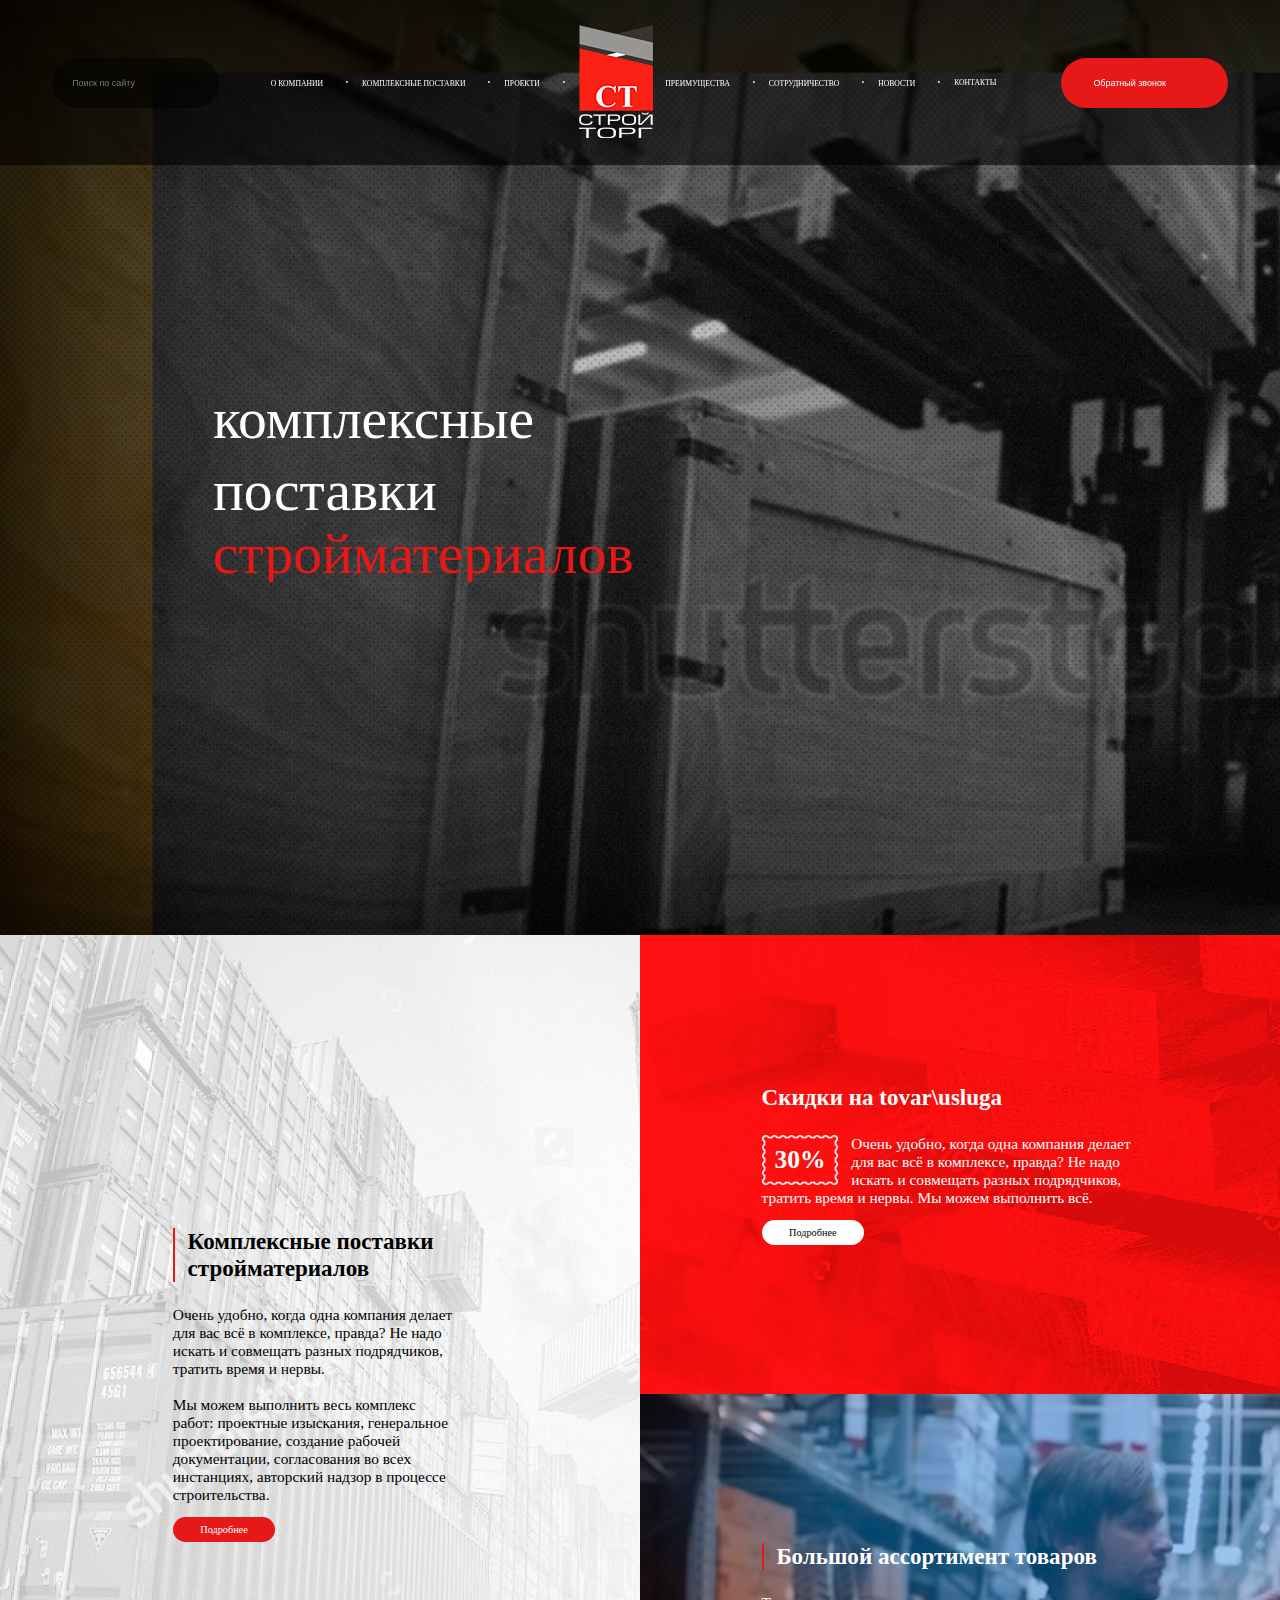
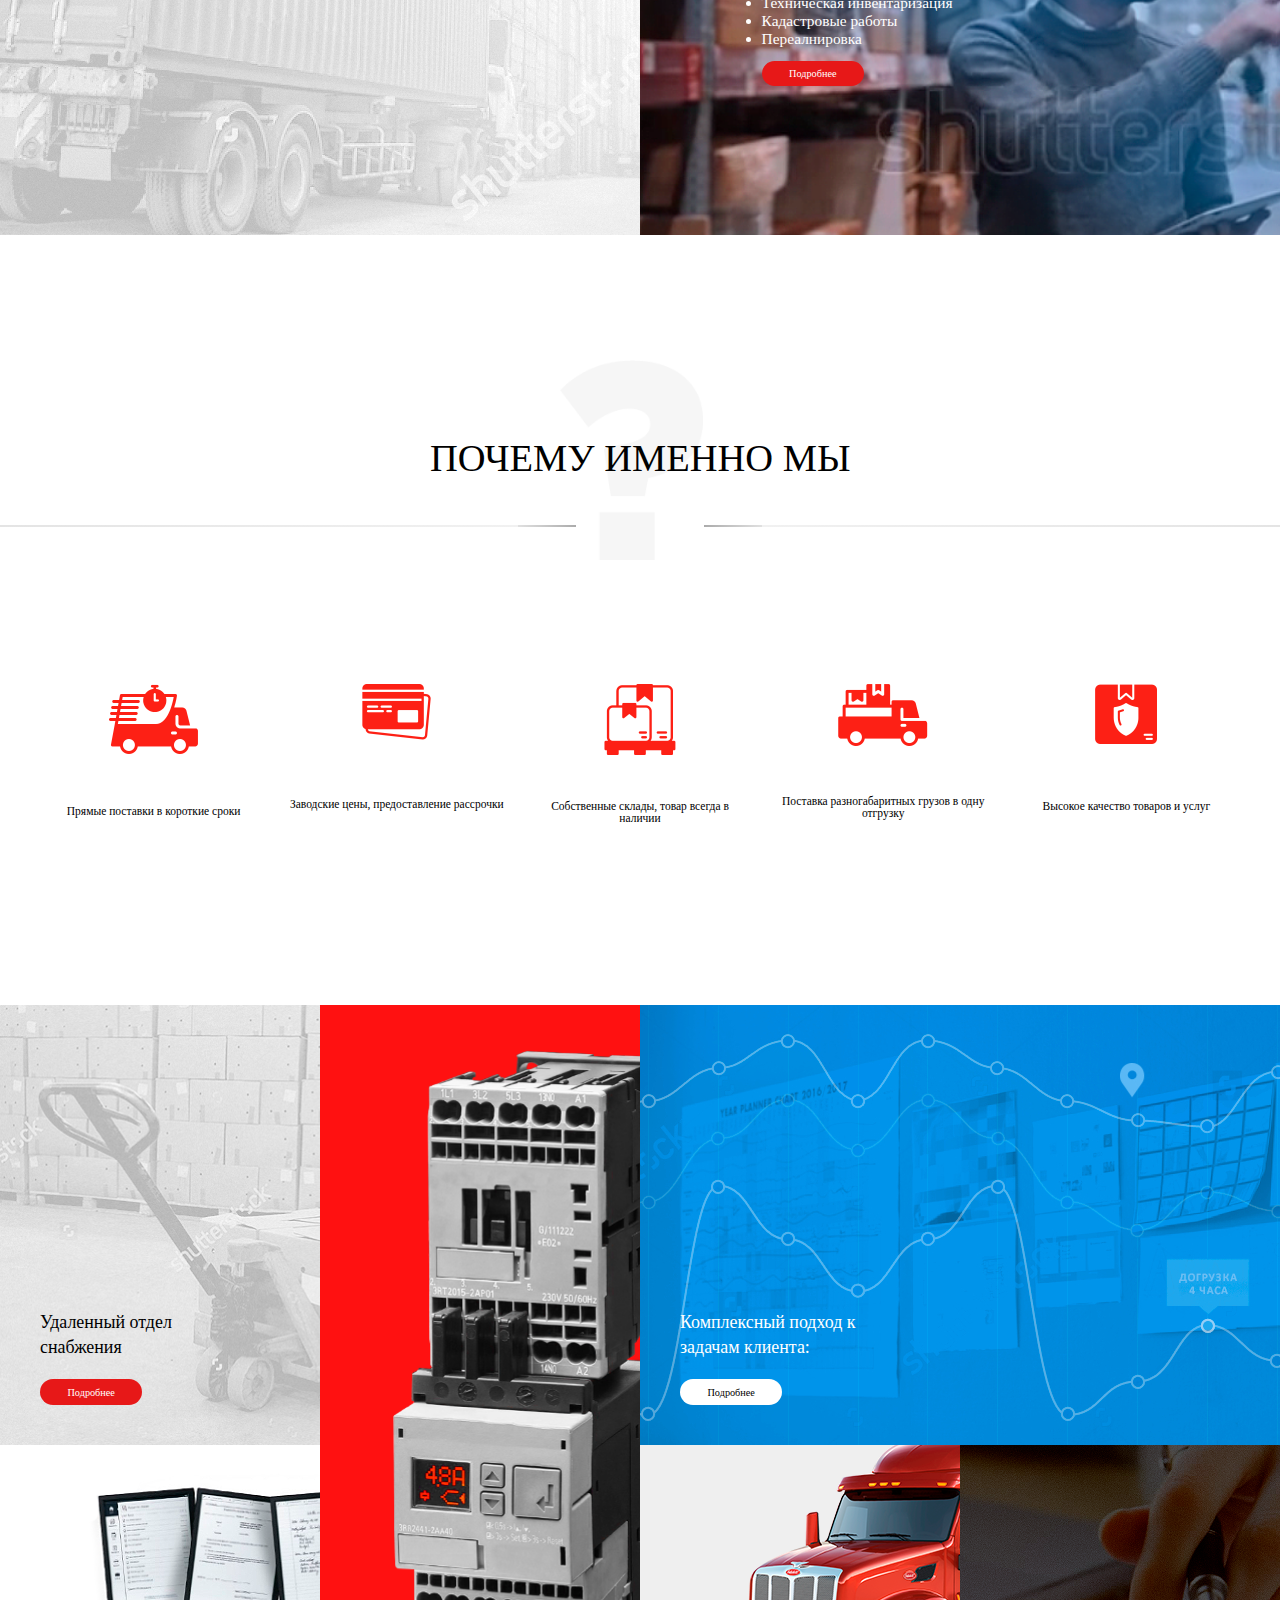
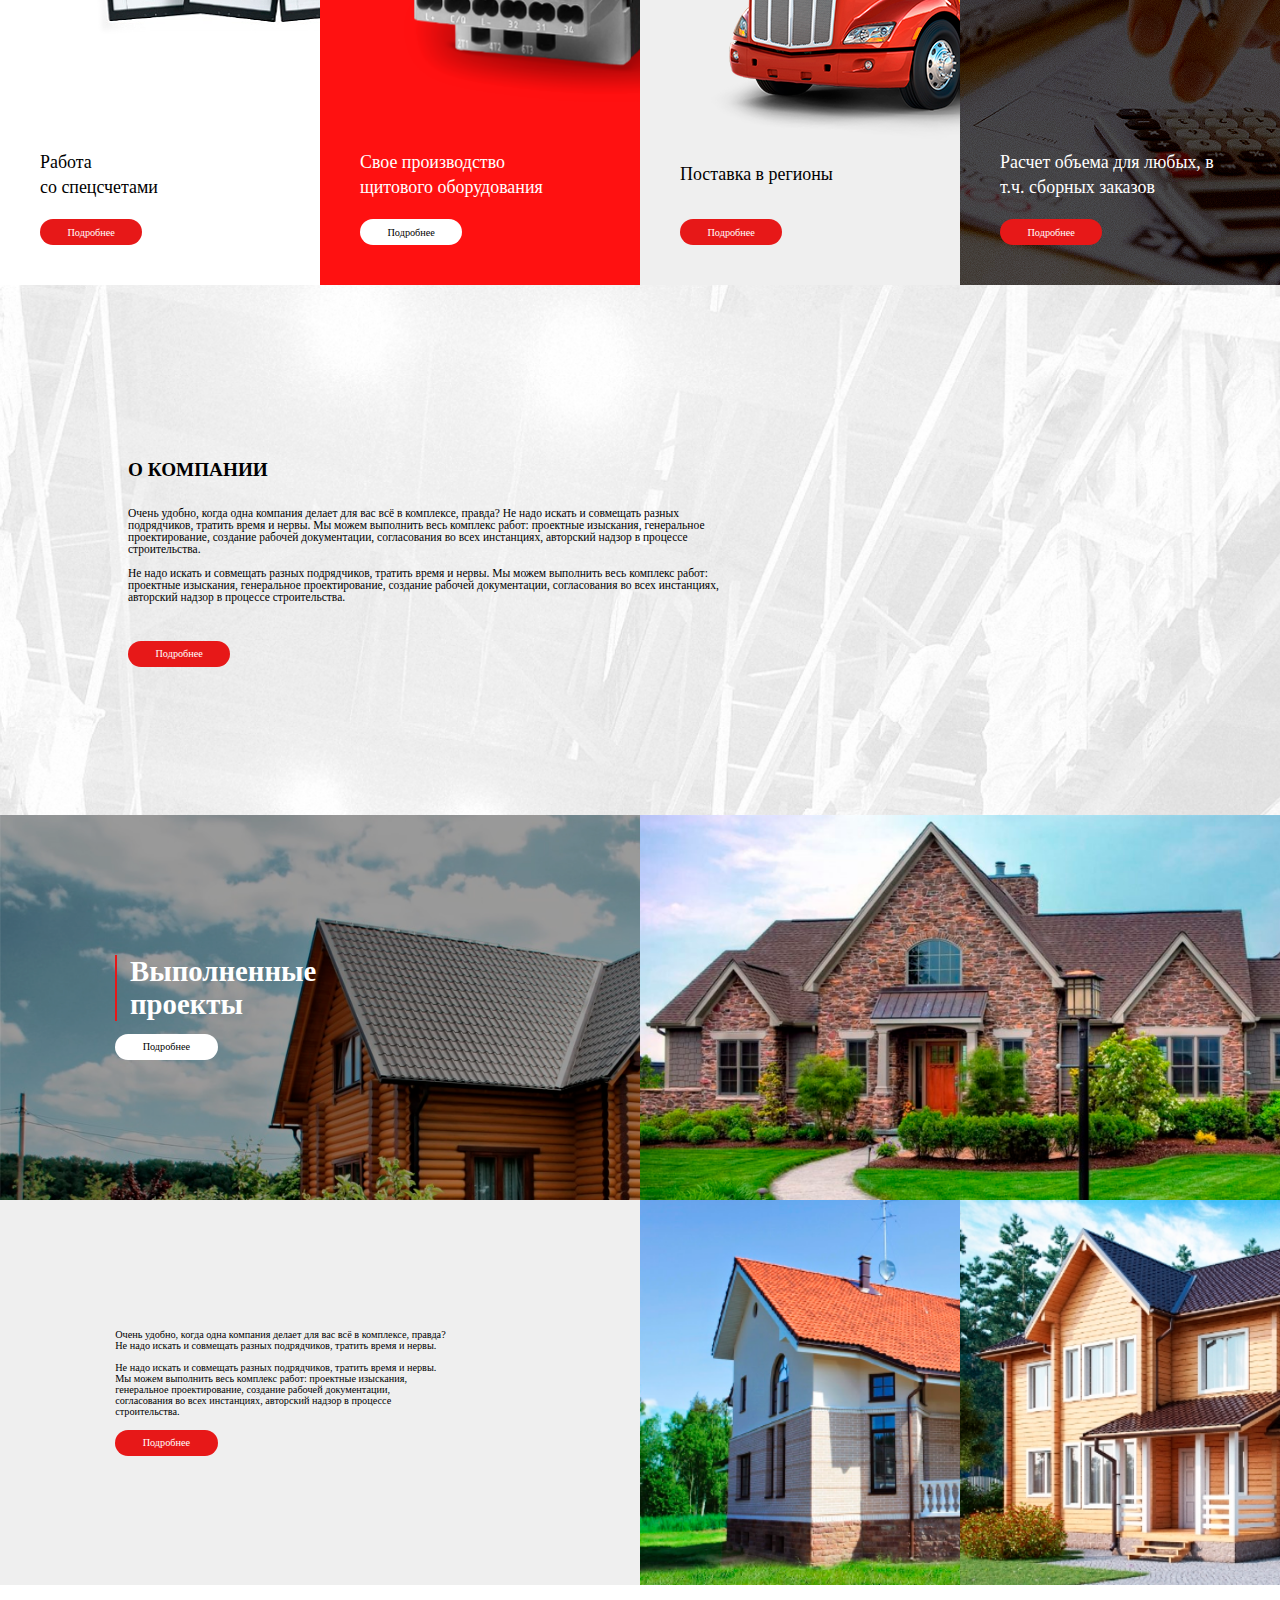
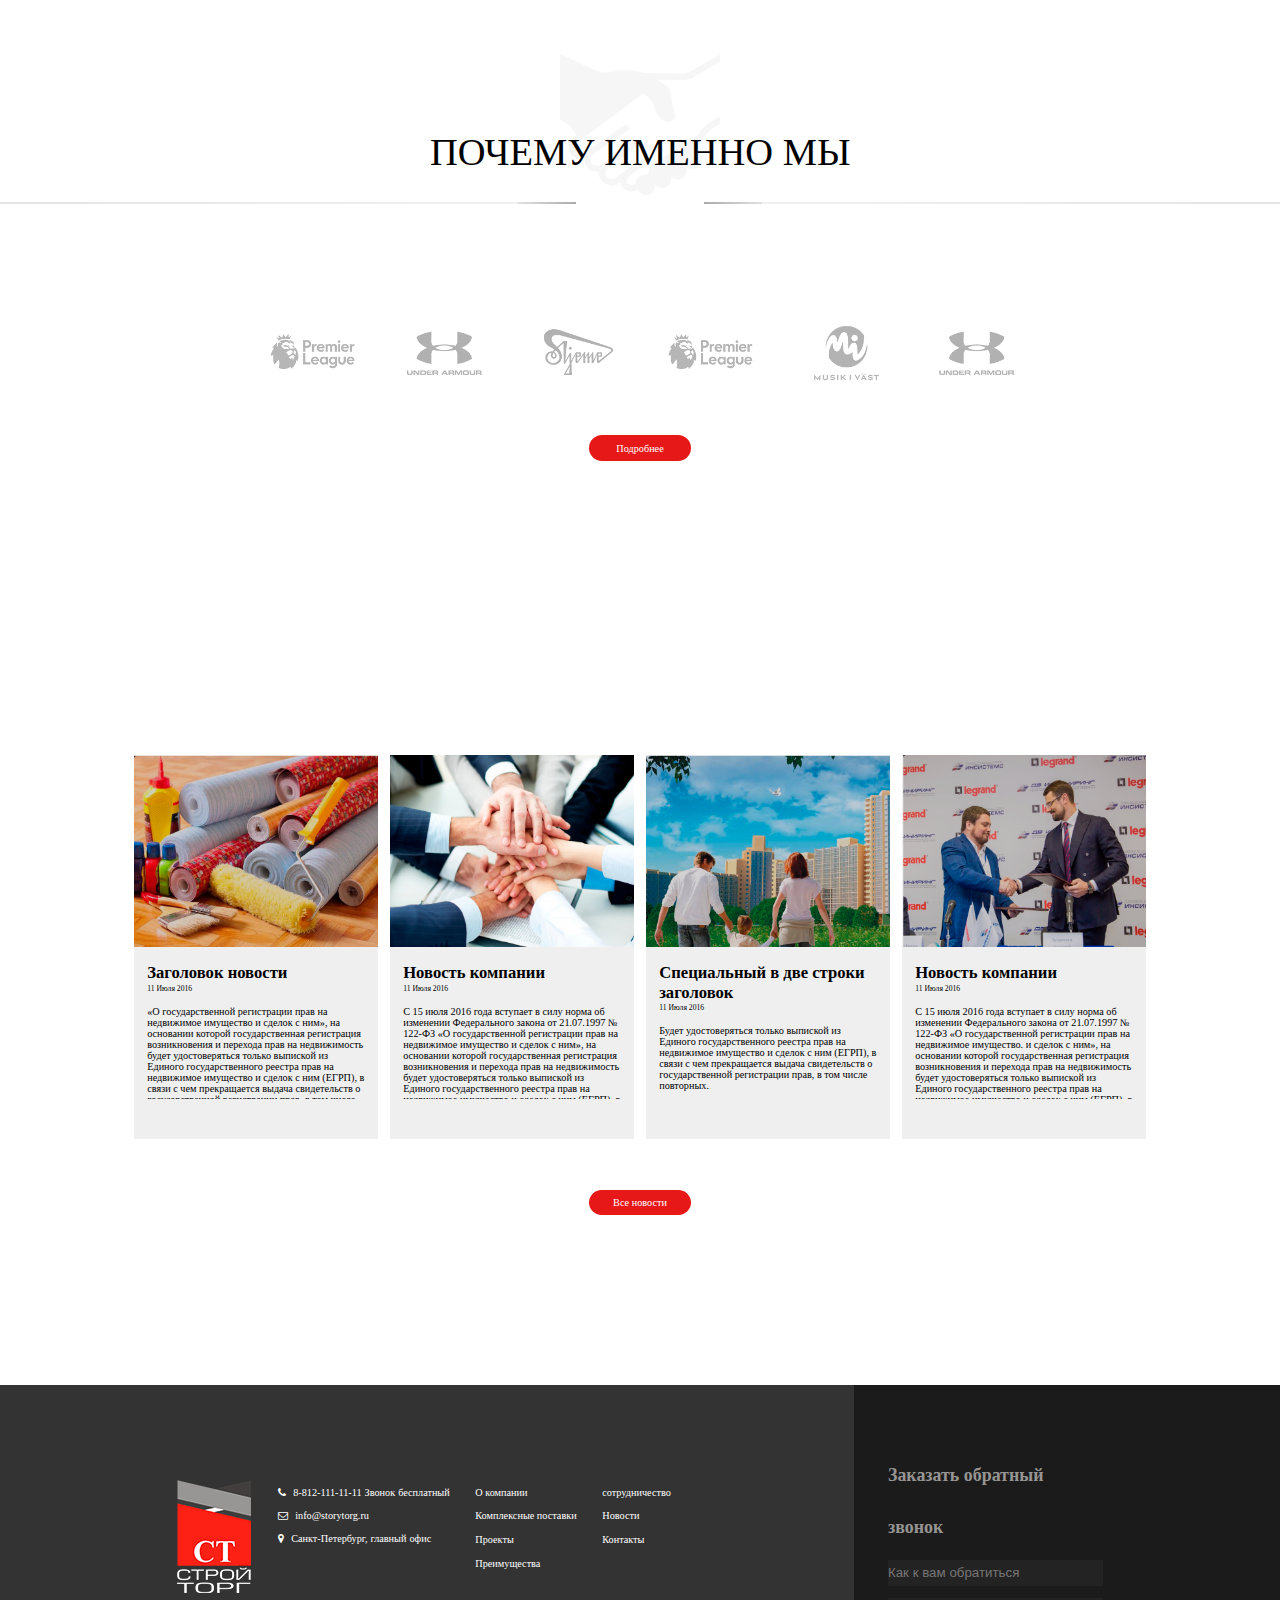
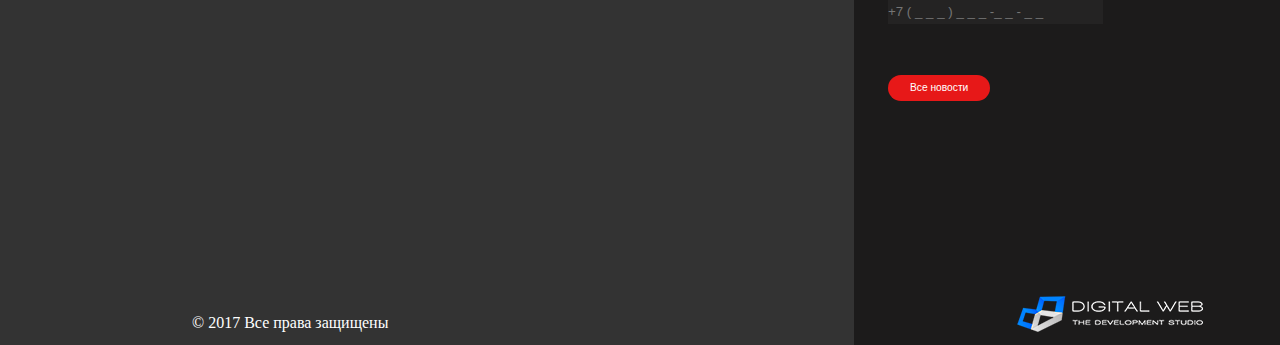
==== commit aed6bee4: "new" ====
--- a/test/index.html
+++ b/test/index.html
@@ -9,10 +9,12 @@
     </head>
     <body>
         <header>
-            <div class="search_button_container">
-                <input placeholder="Поиск по сайту" type="text" />
-                <button></button>
-            </div>
+            <form method="post">
+                <div class="search_button_container">
+                    <input placeholder="Поиск по сайту" type="text" />
+                    <a type="submit"></a>
+                </div>
+            </form>
             <nav>
                 <a href="#">О КОМПАНИИ</a>
                 <a href="#">КОМПЛЕКСНЫЕ ПОСТАВКИ</a>
@@ -23,10 +25,12 @@
                 <a href="#">НОВОСТИ</a>
                 <a href="#" class="without_dot_item">КОНТАКТЫ</a>
             </nav>
-            <div class="phone_button_container">
-                <button></button>
-                <input type="button" value="Обратный звонок" />
-            </div>
+            <form method="post">
+                <div class="phone_button_container">
+                    <a type="submit"></a>
+                    <input type="button" value="Обратный звонок" />
+                </div>
+            </form>
         </header>
 
         <div class="slider_container colorfull_background">
@@ -37,7 +41,7 @@
             </div>
         </div>
 
-        <section class="informative_section_container">
+        <div class="informative_section_container">
             <article class="informative_section info_section1">
                 <div class="textbox_container">
                     <div>
@@ -45,8 +49,7 @@
                             стройматериалов</h2><br /><br />
                         <p class="service_info_text">Очень удобно, когда одна компания делает для вас   всё в комплексе, правда? Не надо искать и совмещать разных подрядчиков, тратить время и нервы.<br /><br />Мы можем выполнить весь комплекс работ: проектные изыскания, генеральное проектирование, создание рабочей документации, согласования во всех инстанциях, авторский надзор в процессе строительства.
                         </p>
-                        <br /><br />
-                        <button class="informative_section_button red_button">Подробнее</button>
+                        <a type="submit" class="informative_section_button red_button">Подробнее</a>
                     </div>
                 </div>
             </article>
@@ -58,8 +61,7 @@
                         <p class="service_info_text">Очень удобно, когда одна компания делает для вас всё в комплексе, правда? Не надо искать 
                             и совмещать разных подрядчиков, тратить время и нервы. Мы можем выполнить всё.
                         </p>
-                        <br /><br />
-                        <button class="informative_section_button white_button">Подробнее</button>
+                        <a type="submit" class="informative_section_button white_button">Подробнее</a>
                     </div>
                 </div>
             </article>
@@ -68,101 +70,100 @@
                     <div>
                         <h2 class="bordered_h2">Большой ассортимент
                             товаров</h2><br /><br />
-                        <p class="service_info_text">
-                            — Техническая инвентаризация<br />
-                            — Кадастровые работы<br />
-                            — Переалнировка
-                        </p>
-                        <br /><br />
-                        <button class="informative_section_button red_button">Подробнее</button>
+                        <ul class="service_info_text">
+                            <li>Техническая инвентаризация</li>
+                            <li>Кадастровые работы</li>
+                            <li>Переалнировка</li>
+                        </ul>
+                        <a type="submit" class="informative_section_button red_button">Подробнее</a>
                     </div>
                 </div>
             </article>
-        </section>
-
-        <section class="why_us_container">
+        </div>
+
+        <div class="why_us_container">
             <div class="why_us_design_block">
                 <div class="question_mark"></div>
                 <div class="why_choose_us_text">ПОЧЕМУ ИМЕННО МЫ</div>
                 <div class="borders_container">
-                    <span class="border_lines left_border"></span>
-                    <span class="border_lines right_border"></span>
+                    <div class="border_lines left_border"></div>
+                    <div class="border_lines right_border"></div>
                 </div>
             </div>
             <div class="why_us_text_block">
                 <div class="info_box">
-                    <span><img alt="delivery car" class="benefit_images" src="images/why_us_section/benefit_img1.png" /></span>
+                    <div><img alt="delivery car" class="benefit_images" src="images/why_us_section/benefit_img1.png" /></div>
                     <p class="benefit_texts">Прямые поставки
                         в короткие сроки</p>
                 </div>
                 <div class="info_box">
-                    <span><img alt="wallet" class="benefit_images" src="images/why_us_section/benefit_img2.png" /></span>
+                    <div><img alt="wallet" class="benefit_images" src="images/why_us_section/benefit_img2.png" /></div>
                     <p class="benefit_texts">Заводские цены,
                         предоставление рассрочки</p>
                 </div>
                 <div class="info_box">
-                    <span><img alt="stock" class="benefit_images" src="images/why_us_section/benefit_img3.png" /></span>
+                    <div><img alt="stock" class="benefit_images" src="images/why_us_section/benefit_img3.png" /></div>
                     <p class="benefit_texts">Собственные склады,
                         товар всегда в наличии</p>
                 </div>
                 <div class="info_box">
-                    <span><img alt="bulky cargo" class="benefit_images" src="images/why_us_section/benefit_img4.png" /></span>
+                    <div><img alt="bulky cargo" class="benefit_images" src="images/why_us_section/benefit_img4.png" /></div>
                     <p class="benefit_texts">Поставка разногабаритных
                         грузов в одну отгрузку</p>
                 </div>
                 <div class="info_box">
-                    <span><img alt="high quality" class="benefit_images" src="images/why_us_section/benefit_img5.png" /></span>
+                    <div><img alt="high quality" class="benefit_images" src="images/why_us_section/benefit_img5.png" /></div>
                     <p class="benefit_texts">Высокое качество
                         товаров и услуг</p>
                 </div>
             </div>
-        </section>
-
-        <section class="services_container">
-            <div class="service_items service_item1">
+        </div>
+
+        <div class="services_container">
+            <div class="service_items">
                 <div>
                     <p class="service_info_text">Удаленный отдел 
                         снабжения</p>
-                    <button class="service_more_button red_button">Подробнее</button>
-                </div>
-            </div>
-            <div class="service_items service_item2">
+                    <a type="submit" class="service_more_button red_button">Подробнее</a>
+                </div>
+            </div>
+            <div class="service_items">
                 <div>
                     <p class="service_info_text">Работа<br />
                         со спецсчетами</p>
-                    <button class="service_more_button red_button">Подробнее</button>
-                </div>
-            </div>
-            <div class="service_items service_item3">
+                    <a type="submit" class="service_more_button red_button">Подробнее</a>
+                </div>
+            </div>
+            <div class="service_items">
                 <div>
                     <p class="service_info_text white_text">Свое производство
                         щитового оборудования</p>
-                    <button class="service_more_button white_button">Подробнее</button>
-                </div>
-            </div>
-            <div class="service_items service_item4">
+                    <a type="submit" class="service_more_button white_button">Подробнее</a>
+                </div>
+            </div>
+            <div class="service_items">
                 <div>
                     <p class="service_info_text white_text">Комплексный подход
                         к задачам клиента:</p>
-                    <button class="service_more_button white_button">Подробнее</button>
-                </div>
-            </div>
-            <div class="service_items service_item5">
+                    <a type="submit" class="service_more_button white_button">Подробнее</a>
+                </div>
+            </div>
+            <div class="service_items">
                 <div>
                     <p class="service_info_text">Поставка в регионы</p>
-                    <button class="service_more_button red_button">Подробнее</button>
-                </div>
-            </div>
-            <div class="service_items service_item6">
+                    <a type="submit" class="service_more_button red_button">Подробнее</a>
+                </div>
+            </div>
+            <div class="service_items">
                 <div>
                     <p class="service_info_text white_text">Расчет объема для любых,
                         в т.ч. сборных заказов</p>
-                    <button class="service_more_button red_button">Подробнее</button>
-                </div>
-            </div>
-        </section>
-
-        <section class="about_company">
+                    <a type="submit" class="service_more_button red_button">Подробнее</a>
+                </div>
+            </div>
+        </div>
+
+        <div class="about_company">
             <div class="about_us_info_container">
                 <h2>О компании</h2>
                 <p>
@@ -170,41 +171,39 @@
                     <br /><br />
                     Не надо искать и совмещать разных подрядчиков, тратить время и нервы. Мы можем выполнить весь комплекс работ: проектные изыскания, генеральное проектирование, создание рабочей документации, согласования во всех инстанциях, авторский надзор в процессе строительства.
                 </p>
-                <button class="service_more_button red_button">Подробнее</button>
-            </div>
-        </section>
-
-        <section class="completed_projects_container">
-            <div class="first_line">
-                <div class="first_project_block">
-                    <div class="project_test">
-                        <h2 class="bordered_h2">Выполненные
-                            проекты</h2>
-                        <button class="service_more_button">Подробнее</button>
-                    </div>
-                </div>
-                <div class="second_project_block">
-
-                </div>
-            </div>
-            <div class="second_line">
-                <div class="text_info_block">
-                    <div class="text_container">
-                        <p>Очень удобно, когда одна компания делает для вас всё в комплексе, правда? Не надо искать и совмещать разных подрядчиков, тратить время и нервы.<br/><br/>
-                            Не надо искать и совмещать разных подрядчиков, тратить время и нервы. Мы можем выполнить весь комплекс работ: проектные изыскания, генеральное проектирование, создание рабочей документации, согласования во всех инстанциях, авторский надзор в процессе строительства.</p>
-                        <button class="service_more_button red_button">Подробнее</button>
-                    </div>
-                </div>
-                <div class="third_project_block">
-
-                </div>
-                <div class="fourth_project_block">
-
-                </div>
-            </div>
-        </section>
-
-        <section class="our_partners_container">
+                <a type="submit" class="service_more_button red_button">Подробнее</a>
+            </div>
+        </div>
+
+        <div class="completed_projects_container">
+            <div class="first_project_block">
+                <div class="project_test">
+                    <h2 class="bordered_h2">Выполненные
+                        проекты</h2>
+                    <a type="submit" class="service_more_button white_button">Подробнее</a>
+                </div>
+            </div>
+            <div class="second_project_block">
+
+            </div>
+            <div class="text_info_block">
+                <div class="text_container">
+                    <p>Очень удобно, когда одна компания делает для вас всё в комплексе, правда? Не надо искать и совмещать разных подрядчиков, тратить время и нервы.<br/><br/>
+                        Не надо искать и совмещать разных подрядчиков, тратить время и нервы. Мы можем выполнить весь комплекс работ: проектные изыскания, генеральное проектирование, создание рабочей документации, согласования во всех инстанциях, авторский надзор в процессе строительства.</p>
+                    <a type="submit" class="service_more_button red_button">Подробнее</a>
+                </div>
+            </div>
+            
+            <div class="third_project_block">
+
+            </div>
+            
+            <div class="fourth_project_block">
+
+            </div>
+        </div>
+
+        <div class="our_partners_container">
             <div class="our_partners_design_block">
                 <div class="handshake"></div>
                 <div class="our_partners_text">ПОЧЕМУ ИМЕННО МЫ</div>
@@ -215,79 +214,81 @@
             </div>
             <div class="our_partners_logo">
                 <img alt="partners logos" class="partners_logo_img" src="images/our_partners_section/partners_logo.png" /><br /><br />
-                <button class="service_more_button red_button">Подробнее</button>
-            </div>
-        </section>
-
-        <section class="news_section_container">
+                <a type="submit" class="service_more_button red_button">Подробнее</a>
+            </div>
+        </div>
+
+        <div class="news_section_container">
             <div class="news_box_container">
-                <div class="news_box">
+                <article class="news_box">
                     <span class="news_box_img"><img alt="news image" class="news_img1" src="images/news_section/news_img1.png" /></span>
                     <h2>Заголовок новости</h2>
-                    <h3>11 Июля 2016</h3>
+                    <date>11 Июля 2016</date>
                     <p>«О государственной регистрации прав
                         на недвижимое имущество и сделок
                         с ним», на основании которой государственная регистрация возникновения и перехода прав на недвижимость будет удостоверяться только выпиской из Единого государственного реестра прав на недвижимое имущество и сделок с ним (ЕГРП), в связи с чем прекращается выдача свидетельств о государственной регистрации прав, в том числе повторных.</p>
-                </div>
-                <div class="news_box">
+                </article>
+                <article class="news_box">
                     <span class="news_box_img"><img alt="news image" class="news_img1" src="images/news_section/news_img2.png" /></span>
                     <h2>Новость компании</h2>
-                    <h3>11 Июля 2016</h3>
+                    <date>11 Июля 2016</date>
                     <p>С 15 июля 2016 года вступает в силу норма об изменении Федерального закона от 21.07.1997 № 122-ФЗ 
                         «О государственной регистрации прав
                         на недвижимое имущество 
                         и сделок
                         с ним», на основании которой государственная регистрация возникновения и перехода прав на недвижимость будет удостоверяться только выпиской из Единого государственного реестра прав на недвижимое имущество и сделок с ним (ЕГРП), в связи с чем прекращается выдача свидетельств о государственной регистрации прав, в том числе повторных.</p>
-                </div>
-                <div class="news_box">
+                </article>
+                <article class="news_box">
                     <span class="news_box_img"><img alt="news image" class="news_img1" src="images/news_section/news_img3.png" /></span>
                     <h2>Специальный в две строки 
                         заголовок</h2>
-                    <h3>11 Июля 2016</h3>
+                    <date>11 Июля 2016</date>
                     <p>Будет удостоверяться только выпиской из Единого государственного реестра прав на недвижимое имущество и сделок с ним (ЕГРП), в связи с чем 
                         прекращается выдача свидетельств о государственной регистрации прав, в том числе повторных.</p>
-                </div>
-                <div class="news_box">
+                </article>
+                <article class="news_box">
                     <span class="news_box_img"><img alt="news image" class="news_img1" src="images/news_section/news_img4.png" /></span>
                     <h2>Новость компании</h2>
-                    <h3>11 Июля 2016</h3>
+                    <date>11 Июля 2016</date>
                     <p>С 15 июля 2016 года вступает в силу норма об изменении Федерального закона от 21.07.1997 № 122-ФЗ 
                         «О государственной регистрации прав
                         на недвижимое имущество.
                         и сделок
                         с ним», на основании которой государственная регистрация возникновения и перехода прав на недвижимость будет удостоверяться только выпиской из Единого государственного реестра прав на недвижимое имущество и сделок с ним (ЕГРП), в связи с чем прекращается выдача свидетельств о государственной регистрации прав, в том числе повторных.</p>
-                </div>
-            </div>
-            <button class="service_more_button red_button">Все новости</button>
-        </section>
+                </article>
+            </div>
+            <a type="submit" class="service_more_button red_button last_button">Все новости</a>
+        </div>
 
         <footer>
             <div class="footer_left_part">
                 <div class="footer_logo"><img alt="logo" src="images/logo.png" /></div>
                 <div class="contact_info">
-                    <i class="fa fa-phone" aria-hidden="true">8-812-111-11-11 Звонок бесплатный</i>
-                    <i class="fa fa-envelope-o" aria-hidden="true">info@storytorg.ru</i>
-                    <i class="fa fa-map-marker" aria-hidden="true">Санкт-Петербург, главный офис</i>
+                    <a href="tel:88121111111"> <div class="fa fa-phone" aria-hidden="true">8-812-111-11-11 Звонок бесплатный</div></a>
+                    <a href="mailto:someone@example.com?Subject=Hello%20again"><div class="fa fa-envelope-o" aria-hidden="true">info@storytorg.ru</div></a>
+                    <div class="fa fa-map-marker" aria-hidden="true">Санкт-Петербург, главный офис</div>
                 </div>
                 <div class="menu_part1">
-                    <p>О компании</p>
-                    <p>Комплексные поставки</p>
-                    <p>Проекты</p>
-                    <p>Преимущества</p>
+                    <a href="#">О компании</a>
+                    <a href="#">Комплексные поставки</a>
+                    <a href="#">Проекты</a>
+                    <a href="#">Преимущества</a>
                 </div>
                 <div class="menu_part2">
-                    <p>cотрудничество</p>
-                    <p>Новости</p>
-                    <p>Контакты</p>
+                    <a href="#">cотрудничество</a>
+                    <a href="#">Новости</a>
+                    <a href="#">Контакты</a>
                 </div>
             </div>
             <div class="footer_right_part">
-                <div class="footer_right_part_block">
-                    <div class="back_call_text">Заказать обратный звонок</div>
-                    <input class="back_call_name" />
-                    <input class="back_call_number" />
-                    <button class="service_more_button red_button">Все новости</button>
-                </div>
+                <form method="post">
+                    <div class="footer_right_part_block">
+                        <div class="back_call_text">Заказать обратный звонок</div>
+                        <input placeholder="Как к вам обратиться" class="back_call_name" />
+                        <input placeholder="+7 ( _ _ _ ) _ _ _ -_ _ - _ _" class="back_call_number" />
+                        <button  type="submit" class="service_more_button red_button">Все новости</button>
+                    </div>
+                </form>
             </div>
             <div class="copyright_text">© 2017 Все права защищены</div>
             <div class="copyright_logo"><img alt="digit icon" src="images/digit_logo.png" /></div>
--- a/test/styles/index.css
+++ b/test/styles/index.css
@@ -18,7 +18,7 @@
     -webkit-box-align: center;
     -ms-flex-align: center;
     align-items: center;
-    position: absolute;
+    position: fixed;
     background-color: rgb(0, 0, 0, .6);
     z-index: 2;
 }
@@ -43,7 +43,7 @@
 }
 .search_button_container {
     width: 13vw;
-    height: 3vw;
+    height: auto;
     border-radius: 50px;
     background: rgba(0, 0, 0, .5);
     display: -webkit-box;
@@ -79,7 +79,7 @@
 }
 .phone_button_container {
     width: 13vw;
-    height: 3vw;
+    height: auto;
     border-radius: 50px;
     background-color: rgb(231, 24, 24);
     display: -webkit-box;
@@ -302,6 +302,9 @@
     display: grid;
 }
 /*why choose us section end*/
+.benefit_texts {
+    font-size: .9vw;
+}
 
 
 /*services section with photos and banners start*/
@@ -312,43 +315,52 @@
 .service_items {
     position: relative;
 }
-.service_item1 {
+.service_items:nth-child(1) {
     grid-column: 1;
     grid-row: 1;
     background-image: url(../images/services/department.png);
     background-size: cover;
 }
-.service_item2 {
+.service_items:nth-child(2) {
     grid-column: 1;
     grid-row: 2;
     background-image: url(../images/services/workpaper.png);
     background-size: cover;
 }
-.service_item3 {
+.service_items:nth-child(3) {
     grid-column: 2;
     grid-row: 1/ span 2;
     background-image: url(../images/services/machine.png);
     background-size: cover;
 }
-.service_item4 {
+.service_items:nth-child(4) {
     grid-column: 3/ span 2;
     grid-row: 1;
     background-image: url(../images/services/map.jpg);
     background-size: cover;
 }
-.service_item5 {
+.service_items:nth-child(5) {
     grid-column: 3;
     grid-row: 2;
     background-image: url(../images/services/truck.png);
     background-size: cover;
 }
-.service_item6 {
+.service_items:nth-child(6) {
     grid-column: 4;
     grid-row: 2;
     background-image: url(../images/services/calculator.png);
     background-size: cover;
 }
 .service_more_button, .informative_section_button {
+    display: -webkit-box;
+    display: -ms-flexbox;
+    display: flex;
+    -webkit-box-pack: center;
+    -ms-flex-pack: center;
+    justify-content: center;
+    -webkit-box-align: center;
+    -ms-flex-align: center;
+    align-items: center;
     cursor: pointer;
     font-size: .8vw;
     width: 8vw;
@@ -358,11 +370,14 @@
     border-radius: 50px;
 }
 .red_button {
+    margin-top: 1vw;
     color: #fff;
     background-color: rgb(231, 24, 24);
 }
 .white_button {
+    margin-top: 1vw;
     background-color: #fff;
+    color: black;
 }
 .service_items div {
     position: absolute;
@@ -384,6 +399,9 @@
 .service_items .white_text {
     color: #fff;
 }
+.service_info_text {
+    font-size: 1.2vw;
+}
 /*services section with photos and banners end*/
 
 
@@ -413,6 +431,7 @@
 }
 .about_us_info_container p {
     padding-bottom: 2vw;
+    font-size: .9vw;
 }
 /*about company section end*/
 
@@ -423,14 +442,7 @@
     height: 770px;
     display: grid;
     grid-auto-rows: 1fr 1fr;
-}
-.first_line {
-    display: grid;
-    grid-template-columns: 1fr 1fr;
-}
-.second_line {
-    display: grid;
-    grid-template-columns: 2fr 1fr 1fr;
+    grid-template-columns: 1fr 1fr 1fr 1fr;
 }
 .first_project_block {
     background-image: url(../images/completed_projects/house1.png);
@@ -440,11 +452,15 @@
     -webkit-box-align: center;
     -ms-flex-align: center;
     align-items: center;
+    grid-column: 1 / span 2;
+    grid-row: 1;
 }
 .second_project_block {
     background-image: url(../images/completed_projects/house2.png);
     background-size: cover;
     background-repeat: no-repeat;
+    grid-column: 3 / span 4;
+    grid-row: 1;
 }
 .text_info_block {
     background-color: rgb(239, 239, 239);
@@ -452,6 +468,8 @@
     -webkit-box-align: center;
     -ms-flex-align: center;
     align-items: center;
+    grid-column: 1 / span 2;
+    grid-row: 2;
 }
 .text_info_block .text_container {
     font-size: .8vw;
@@ -462,12 +480,17 @@
     background-image: url(../images/completed_projects/house3.png);
     background-size: cover;
     background-repeat: no-repeat;
+    grid-column: 3;
+    grid-row: 2;
 }
 .fourth_project_block {
     background-image: url(../images/completed_projects/house4.png);
     background-size: cover;
     background-repeat: no-repeat;
-}
+    grid-column: 4;
+    grid-row: 2;
+}
+
 .project_test {
     font-size: 1.5vw;
     color: #fff;
@@ -619,7 +642,7 @@
     padding: 1vw 1vw 0 1vw;
     font-size: 1.3vw;
 }
-.news_box h3 {
+.news_box date {
     padding: 0 1vw 1vw 1vw;
     font-size: .6vw;
 }
@@ -695,12 +718,12 @@
     -ms-flex-direction: column;
     flex-direction: column;
 }
-.contact_info i {
+.contact_info div {
     font-size: .8vw;
     color: #fff;
     padding: .5vw;
 }
-.contact_info i:before {
+.contact_info div:before {
     padding: .6vw;
 }
 .menu_part1 {
@@ -721,15 +744,17 @@
     -ms-flex-direction: column;
     flex-direction: column;
 }
-.menu_part1 p {
+.menu_part1 a {
     font-size: .8vw;
     color: #fff;
     padding: .5vw;
-}
-.menu_part2 p {
+    text-decoration: none;
+}
+.menu_part2 a {
     font-size: .8vw;
     color: #fff;
     padding: .5vw;
+    text-decoration: none;
 }
 .footer_logo, .contact_info, .menu_part1, .menu_part2 {
     height: 50%;
@@ -781,3 +806,431 @@
 /*footer section end*/
 
 
+/*media queries for responsive */
+
+
+/* Extra large devices (large laptops and desktops, 1200px and up) */
+@media only screen and (min-width: 1200px) and (max-width: 1400px) {
+    .slide_text_container {
+        left: 400px;
+    }
+}
+
+/* Large devices (laptops/desktops, 992px and up) */
+@media only screen and (min-width: 992px) and (max-width: 1200px)  {
+    .textbox_container h2 {
+        font-size: 3vw;
+    }
+    .service_info_text {
+        font-size: 1.5vw;
+    }
+    .service_more_button, .informative_section_button {
+        width: 12vw;
+        height: 3vw;
+        font-size: 1.2vw;
+    }
+    .benefit_texts {
+        font-size: 1.3vw;
+    }
+    .about_us_info_container h2 {
+        font-size: 3vw;
+    }
+    .about_us_info_container p {
+        font-size: 1.5vw;
+    }
+    .text_info_block .text_container {
+        font-size: 1.4vw;
+    }
+    .news_box_container {
+        width: 90%;
+        height: 35vw;
+    }
+    .news_box h2 {
+        font-size: 2vw;
+    }
+    .news_box date {
+        font-size: 1vw;
+    }
+    .news_box p {
+        font-size: 1.2vw;
+    }
+    .contact_info div {
+        font-size: 1.2vw;
+    }
+    .menu_part1 a {
+        font-size: 1.2vw;
+    }
+    .slide_text_container {
+        left: 370px;
+    }
+} 
+
+/*from here menu is burger*/
+
+
+/* Medium devices (landscape tablets, 768px and up) */
+@media only screen and (min-width: 768px) and (max-width: 992px) {
+    .slide_text_container {
+        left: 350px;
+        top: 400px;
+    }
+    .colorfull_background {
+        height: 750px;
+    }
+    .informative_section_container {
+        display: grid;
+        height: 700px;
+    }
+    .info_section1 .textbox_container div {
+        width: 32vw;
+    }
+    .textbox_container h2 {
+        font-size: 3.5vw;
+    }
+    .service_info_text {
+        font-size: 2vw;
+    }
+    .benefit_texts {
+        font-size: 1.5vw;
+    }
+    .info_box {
+        height: 30vw;
+    }
+    .why_us_container {
+        height: 700px;
+    }
+    .services_container {
+        height: 600px;
+    }
+    .service_items div {
+        bottom: 45px;
+        height: 12vw;
+    }
+    .service_items p {
+        font-size: 2.2vw;
+    }
+    .service_more_button, .informative_section_button {
+        width: 12vw;
+        height: 3vw;
+        font-size: 1.2vw;
+    }
+    .about_company {
+        height: 400px;
+    }
+    .about_us_info_container {
+        width: 80vw;
+    }
+    .about_us_info_container h2 {
+        font-size: 3vw;
+    }
+    .about_us_info_container p {
+        font-size: 2vw;
+    }
+    .completed_projects_container {
+        height: 600px;
+    }
+    .text_info_block .text_container {
+        font-size: 1.5vw;
+    }
+    .our_partners_container {
+        height: 400px;
+    }
+    .news_section_container {
+        height: 500px;
+    }
+    .news_box_container {
+        width: 90%;
+        height: 40vw;
+    }
+    .news_box h2 {
+        font-size: 2vw;
+    }
+    .news_box date {
+        font-size: 1.2vw;
+    }
+    .news_box p {
+        font-size: 1.4vw;
+    }
+    footer {
+        height: 400px;
+    }
+    .footer_left_part {
+        display: grid;
+        grid-template-columns: 1fr 1fr;
+    }
+    .contact_info div {
+        font-size: 1.2vw;
+    }
+    .menu_part1 a {
+        font-size: 1.2vw;
+    }
+    .menu_part2 a {
+        font-size: 1.2vw;
+    }
+}
+
+
+/* Small devices (portrait tablets and large phones, 600px and up) */
+@media only screen and (min-width: 600px) and (max-width: 768px)  {
+    .slide_text_container {
+        left: 300px;
+    }
+    .colorfull_background {
+        height: 750px;
+    }
+    .informative_section_container {
+        display: grid;
+        height: 700px;
+    }
+    .info_section1 .textbox_container div {
+        width: 32vw;
+    }
+    .textbox_container h2 {
+        font-size: 3.5vw;
+    }
+    .service_info_text {
+        font-size: 2vw;
+    }
+    .benefit_texts {
+        font-size: 2vw;
+    }
+    .why_us_container {
+        height: 600px;
+    }
+    .info_box {
+        height: 32vw;
+    }
+    .services_container {
+        height: 500px;
+    }
+    .service_items div {
+        bottom: 60px;
+        height: 21vw;
+        left: 30px;
+    }
+    .service_items p {
+        font-size: 2.6vw;
+    }
+    .service_more_button, .informative_section_button {
+        width: 14vw;
+        height: 4vw;
+        font-size: 1.7vw;
+    }
+    .about_company {
+        height: 400px;
+    }
+    .about_us_info_container {
+        width: 80vw;
+    }
+    .about_us_info_container h2 {
+        font-size: 3vw;
+    }
+    .about_us_info_container p {
+        font-size: 2vw;
+    }
+    .completed_projects_container {
+        height: 600px;
+    }
+    .text_info_block .text_container {
+        font-size: 1.5vw;
+    }
+    .our_partners_container {
+        height: 300px;
+    }
+    .news_section_container {
+        height: 500px;
+    }
+    .news_section_container {
+        height: 1070px;
+        display: grid;
+        -webkit-box-pack: space-evenly;
+        -ms-flex-pack: space-evenly;
+        justify-content: space-evenly;
+    }
+    .news_box_container {
+        width: 100%;
+        height: auto;
+        -webkit-box-pack: center;
+        -ms-flex-pack: center;
+        justify-content: center;
+        -webkit-box-align: center;
+        -ms-flex-align: center;
+        align-items: center;
+        -ms-flex-wrap: wrap;
+        flex-wrap: wrap;
+    }
+    .news_box_img img {
+        height: 25vw;
+    }
+    .last_button {
+        margin: auto;
+    }
+    .news_box {
+        height: 100%;
+        margin: 0 .5vw;
+        width: 45%;
+    }
+    .news_box h2 {
+        font-size: 2.5vw;
+    }
+    .news_box date {
+        font-size: 1.7vw;
+    }
+    .news_box p {
+        font-size: 2vw;
+        height: 80%;
+    }
+    footer {
+        height: 400px;
+    }
+    .footer_left_part {
+        display: grid;
+        grid-template-columns: 1fr 1fr;
+    }
+    .contact_info div {
+        font-size: 1.2vw;
+    }
+    .menu_part1 a {
+        font-size: 1.2vw;
+    }
+    .menu_part2 a {
+        font-size: 1.2vw;
+    }
+}
+
+
+@media only screen and (max-width: 600px) {
+    .slide_text_container {
+        left: 200px;
+    }
+    .colorfull_background {
+        height: 750px;
+    }
+    .informative_section_container {
+        display: grid;
+        height: 700px;
+    }
+    .info_section1 .textbox_container div {
+        width: 32vw;
+    }
+    .textbox_container h2 {
+        font-size: 3.5vw;
+    }
+    .service_info_text {
+        font-size: 2vw;
+    }
+    .benefit_texts {
+        font-size: 2vw;
+    }
+    .why_us_container {
+        height: 600px;
+    }
+    .info_box {
+        height: 32vw;
+    }
+    .services_container {
+        height: 500px;
+    }
+    .service_items div {
+        bottom: 60px;
+        height: 21vw;
+        left: 30px;
+    }
+    .service_items p {
+        font-size: 2.6vw;
+    }
+    .service_more_button, .informative_section_button {
+        width: 14vw;
+        height: 4vw;
+        font-size: 1.7vw;
+    }
+    .about_company {
+        height: 400px;
+    }
+    .about_us_info_container {
+        width: 80vw;
+    }
+    .about_us_info_container h2 {
+        font-size: 3vw;
+    }
+    .about_us_info_container p {
+        font-size: 2vw;
+    }
+    .completed_projects_container {
+        height: 600px;
+    }
+    .text_info_block .text_container {
+        font-size: 1.5vw;
+    }
+    .our_partners_container {
+        height: 300px;
+    }
+    .news_section_container {
+        height: 500px;
+    }
+    .news_section_container {
+        height: 1070px;
+        display: grid;
+        -webkit-box-pack: space-evenly;
+        -ms-flex-pack: space-evenly;
+        justify-content: space-evenly;
+    }
+    .news_box_container {
+        width: 100%;
+        height: auto;
+        -webkit-box-pack: center;
+        -ms-flex-pack: center;
+        justify-content: center;
+        -webkit-box-align: center;
+        -ms-flex-align: center;
+        align-items: center;
+        -ms-flex-wrap: wrap;
+        flex-wrap: wrap;
+    }
+    .news_box_img img {
+        height: 25vw;
+    }
+    .last_button {
+        margin: auto;
+    }
+    .news_box {
+        height: 100%;
+        margin: 0 .5vw;
+        width: 45%;
+    }
+    .news_box h2 {
+        font-size: 2.5vw;
+    }
+    .news_box date {
+        font-size: 1.7vw;
+    }
+    .news_box p {
+        font-size: 2vw;
+        height: 80%;
+    }
+    footer {
+        height: 400px;
+    }
+    .footer_left_part {
+        display: grid;
+        grid-template-columns: 1fr 1fr;
+    }
+    .contact_info div {
+        font-size: 1.2vw;
+    }
+    .menu_part1 a {
+        font-size: 1.2vw;
+    }
+    .menu_part2 a {
+        font-size: 1.2vw;
+    }
+
+}
+
+
+
+
+
+
+
+
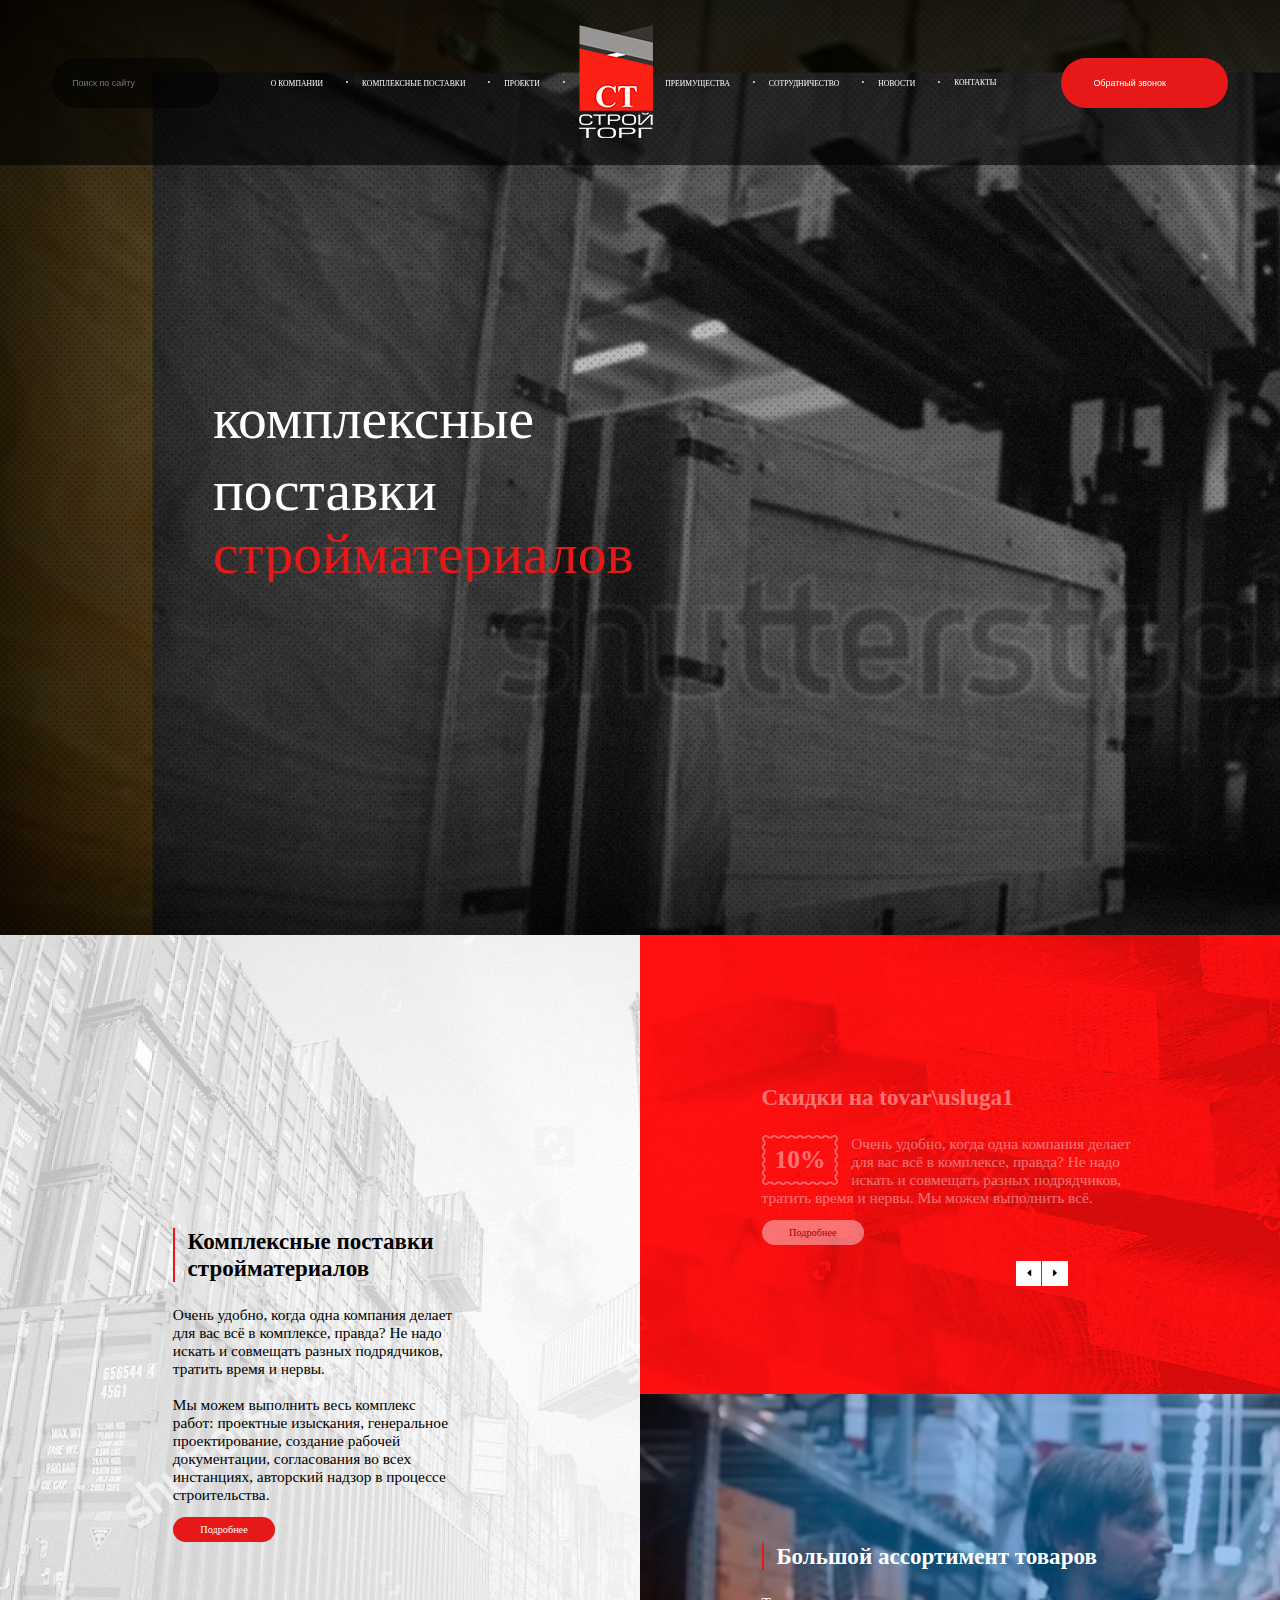
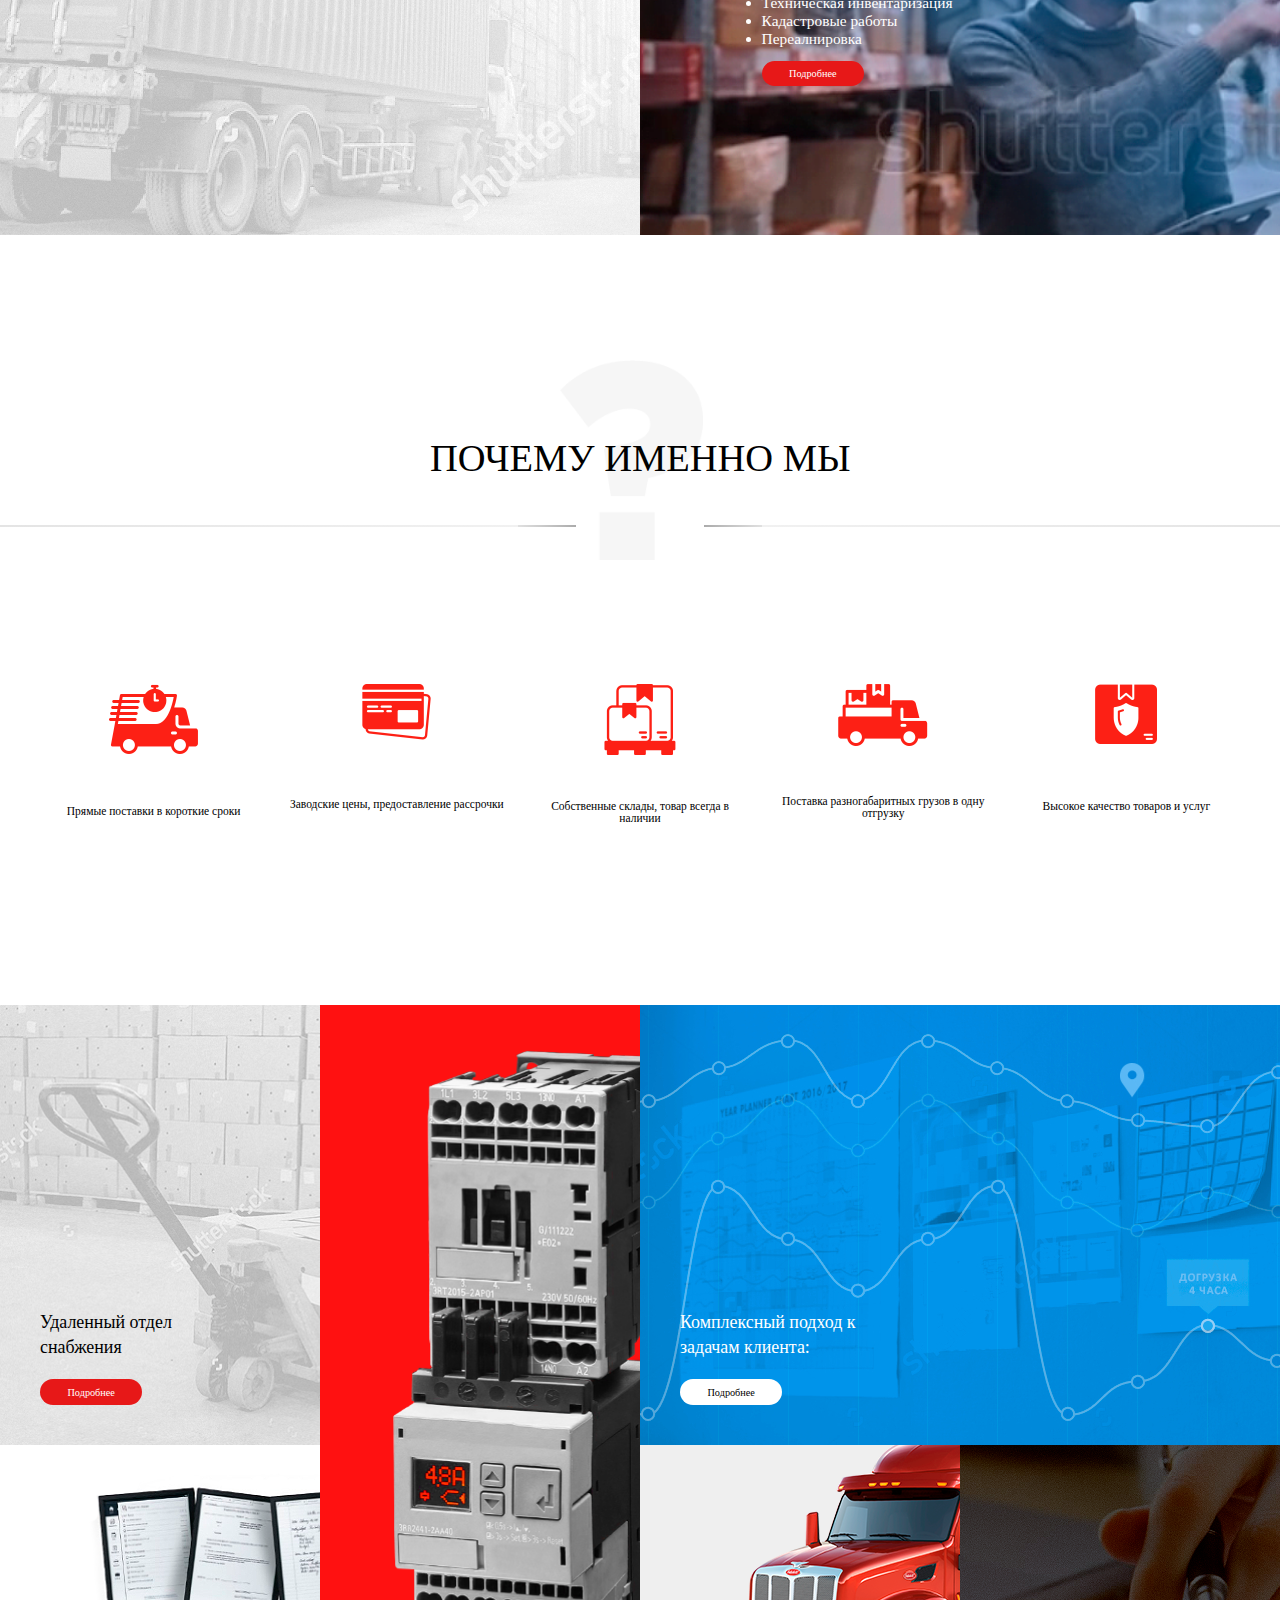
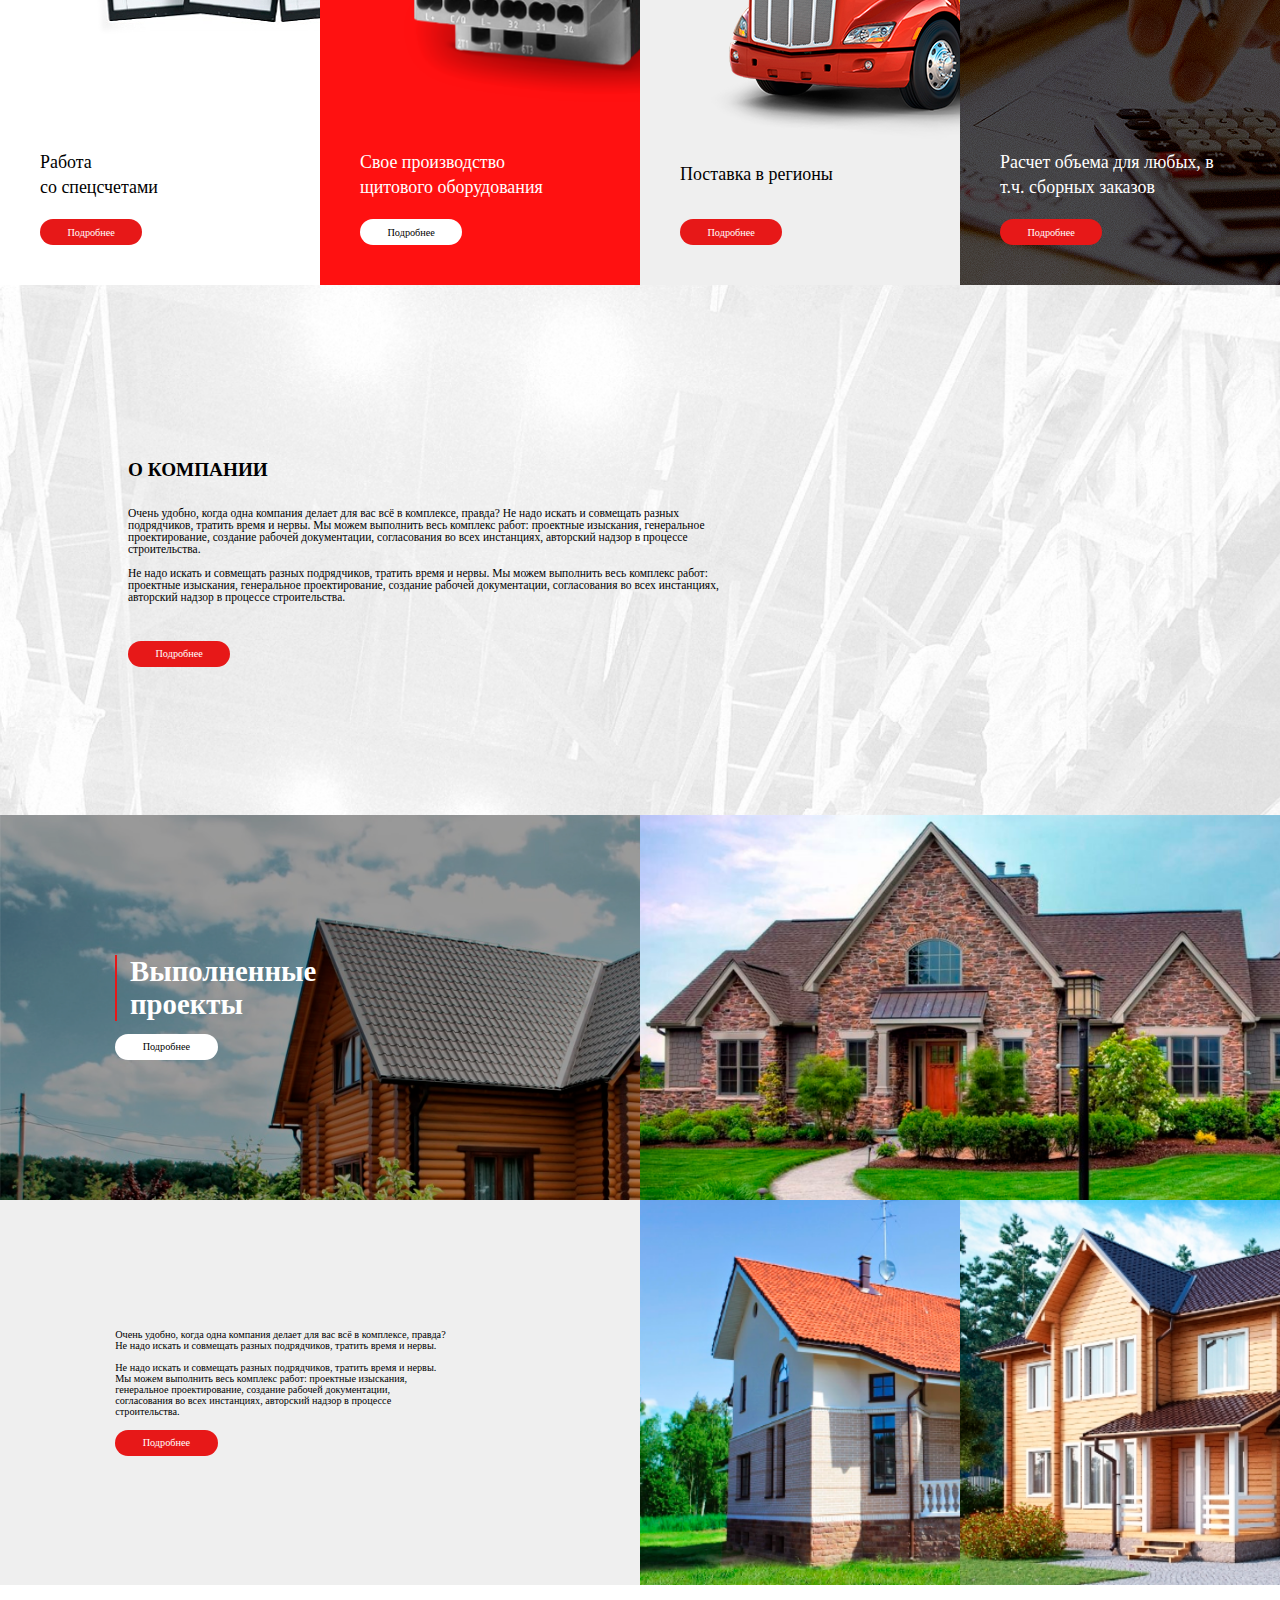
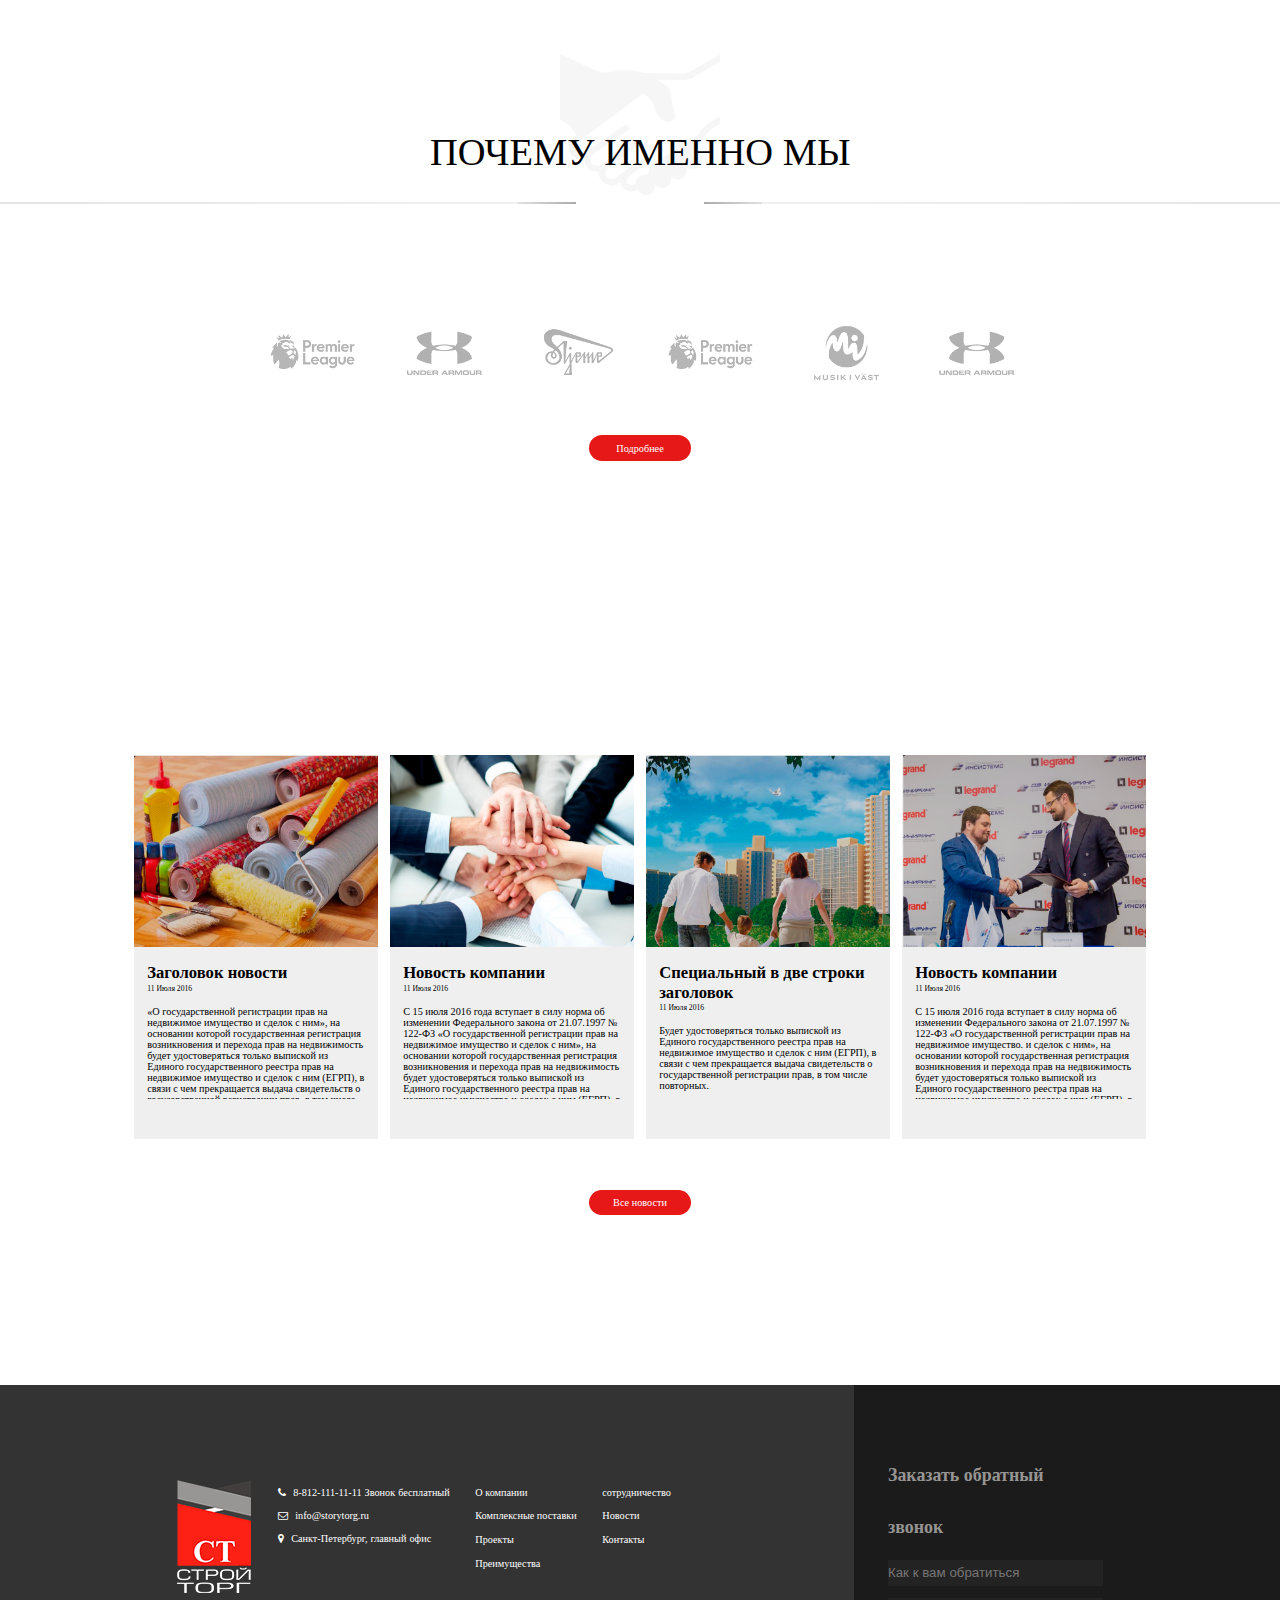
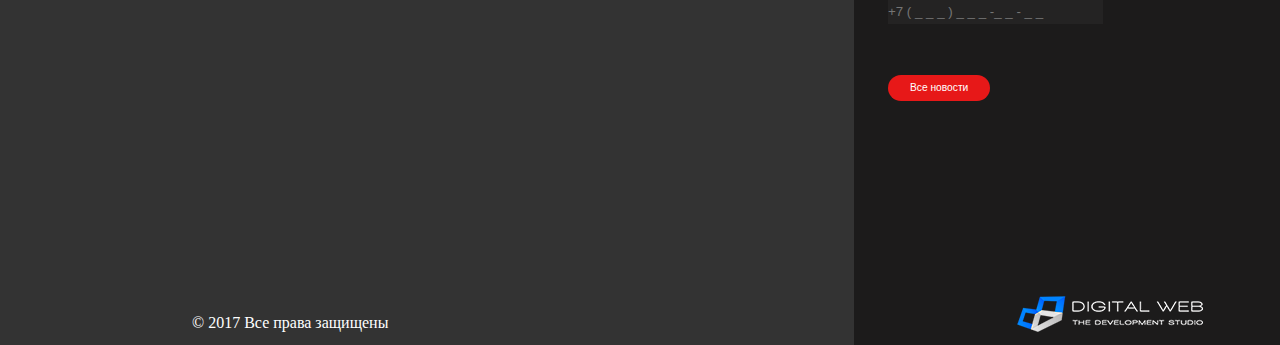
==== commit 8a7dad77: "new" ====
--- a/test/index.html
+++ b/test/index.html
@@ -5,6 +5,8 @@
         <meta name="viewport" content="width=device-width, initial-scale=1">
         <link rel=stylesheet type=text/css href="styles/index.css" />
         <link rel=stylesheet type=text/css href="fonts/fontAwesome/css/font-awesome.min.css" />
+        <script src="js/jquery-3.4.1.js"></script>
+        <script src="js/slider.js"></script>
         <title>Test</title>
     </head>
     <body>
@@ -53,18 +55,42 @@
                     </div>
                 </div>
             </article>
+
             <article class="informative_section info_section2">
                 <div class="textbox_container">
-                    <div>
-                        <h2>Скидки на tovar\usluga</h2><br /><br />
-                        <span class="sale_box">30%</span>
+                    <div class="slider_block">
+                        <h2>Скидки на tovar\usluga1</h2><br /><br />
+                        <span class="sale_box">10%</span>
                         <p class="service_info_text">Очень удобно, когда одна компания делает для вас всё в комплексе, правда? Не надо искать 
                             и совмещать разных подрядчиков, тратить время и нервы. Мы можем выполнить всё.
                         </p>
                         <a type="submit" class="informative_section_button white_button">Подробнее</a>
                     </div>
+                    <div class="slider_block">
+                        <h2>Скидки на tovar\usluga2</h2><br /><br />
+                        <span class="sale_box">20%</span>
+                        <p class="service_info_text">ОМы можем выполнить весь комплекс работ: проектные изыскания, генеральное проектирование, согласования во всех инстанциях
+                        </p>
+                        <a type="submit" class="informative_section_button white_button">Подробнее</a>
+                    </div>
+                    <div class="slider_block">
+                        <h2>Скидки на tovar\usluga3</h2><br /><br />
+                        <span class="sale_box">30%</span>
+                        <p class="service_info_text">ть и совмещать разных подрядчиков, тратить время и нервы. Мы можем выполнить весь комплекс работ: проектные изыскания, 
+                        </p>
+                        <a type="submit" class="informative_section_button white_button">Подробнее</a>
+                    </div>
+                    <div class="text_slider_buttons" id="prev" type="button" value="Prev"><span class="fa fa-caret-left" aria-hidden="true"></span></div>
+                    <div class="text_slider_buttons" id="next" type="button" value="Next"><span class="fa fa-caret-right" aria-hidden="true"></span></div>
                 </div>
             </article>
+
+
+
+
+
+
+
             <article class="informative_section info_section3">
                 <div class="textbox_container">
                     <div>
@@ -193,11 +219,11 @@
                     <a type="submit" class="service_more_button red_button">Подробнее</a>
                 </div>
             </div>
-            
+
             <div class="third_project_block">
 
             </div>
-            
+
             <div class="fourth_project_block">
 
             </div>
--- a/test/styles/index.css
+++ b/test/styles/index.css
@@ -176,9 +176,7 @@
 }
 .textbox_container {
     width: 49vw;
-    display: -webkit-box;
-    display: -ms-flexbox;
-    display: flex;
+    display: grid;
     -webkit-box-pack: center;
     -ms-flex-pack: center;
     justify-content: center;
@@ -186,6 +184,36 @@
     -ms-flex-align: center;
     align-items: center;
     font-size: .9vw;
+    position: relative;
+}
+.slider_block {
+    display: none;
+}
+.info_section2 .textbox_container .text_slider_buttons {
+    height: 2vw;
+    width: 2vw;
+    background-color: #fff;
+    position: absolute;
+    display: -webkit-box;
+    display: -ms-flexbox;
+    display: flex;
+    -webkit-box-pack: center;
+    -ms-flex-pack: center;
+    justify-content: center;
+    -webkit-box-align: center;
+    -ms-flex-align: center;
+    align-items: center;
+/*    bottom: 109px;*/
+    bottom: 23.5%;
+}
+#prev {
+    right: 36%;
+}
+#next {
+    right: 31.8%;
+}
+.info_section2 .textbox_container .text_slider_buttons span {
+    color: #000;
 }
 .textbox_container h2 { 
     font-size: 1.8vw;
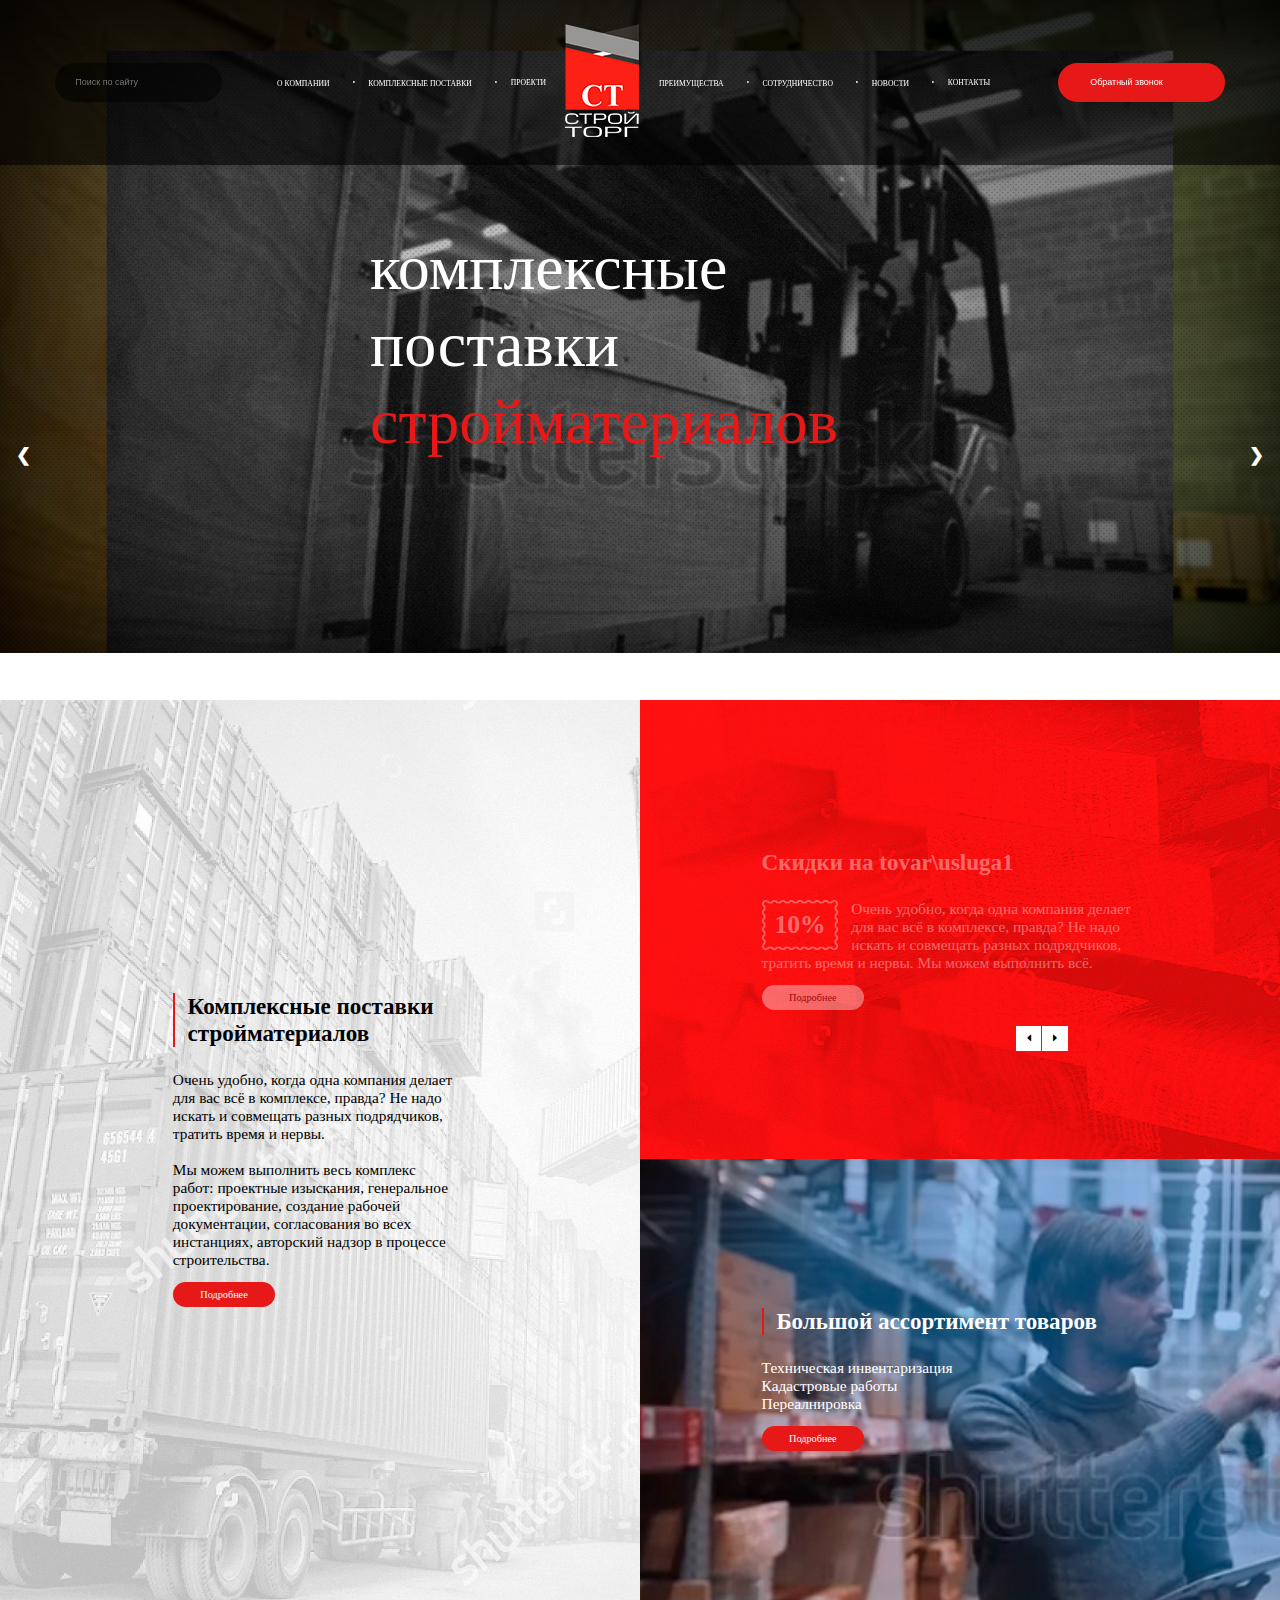
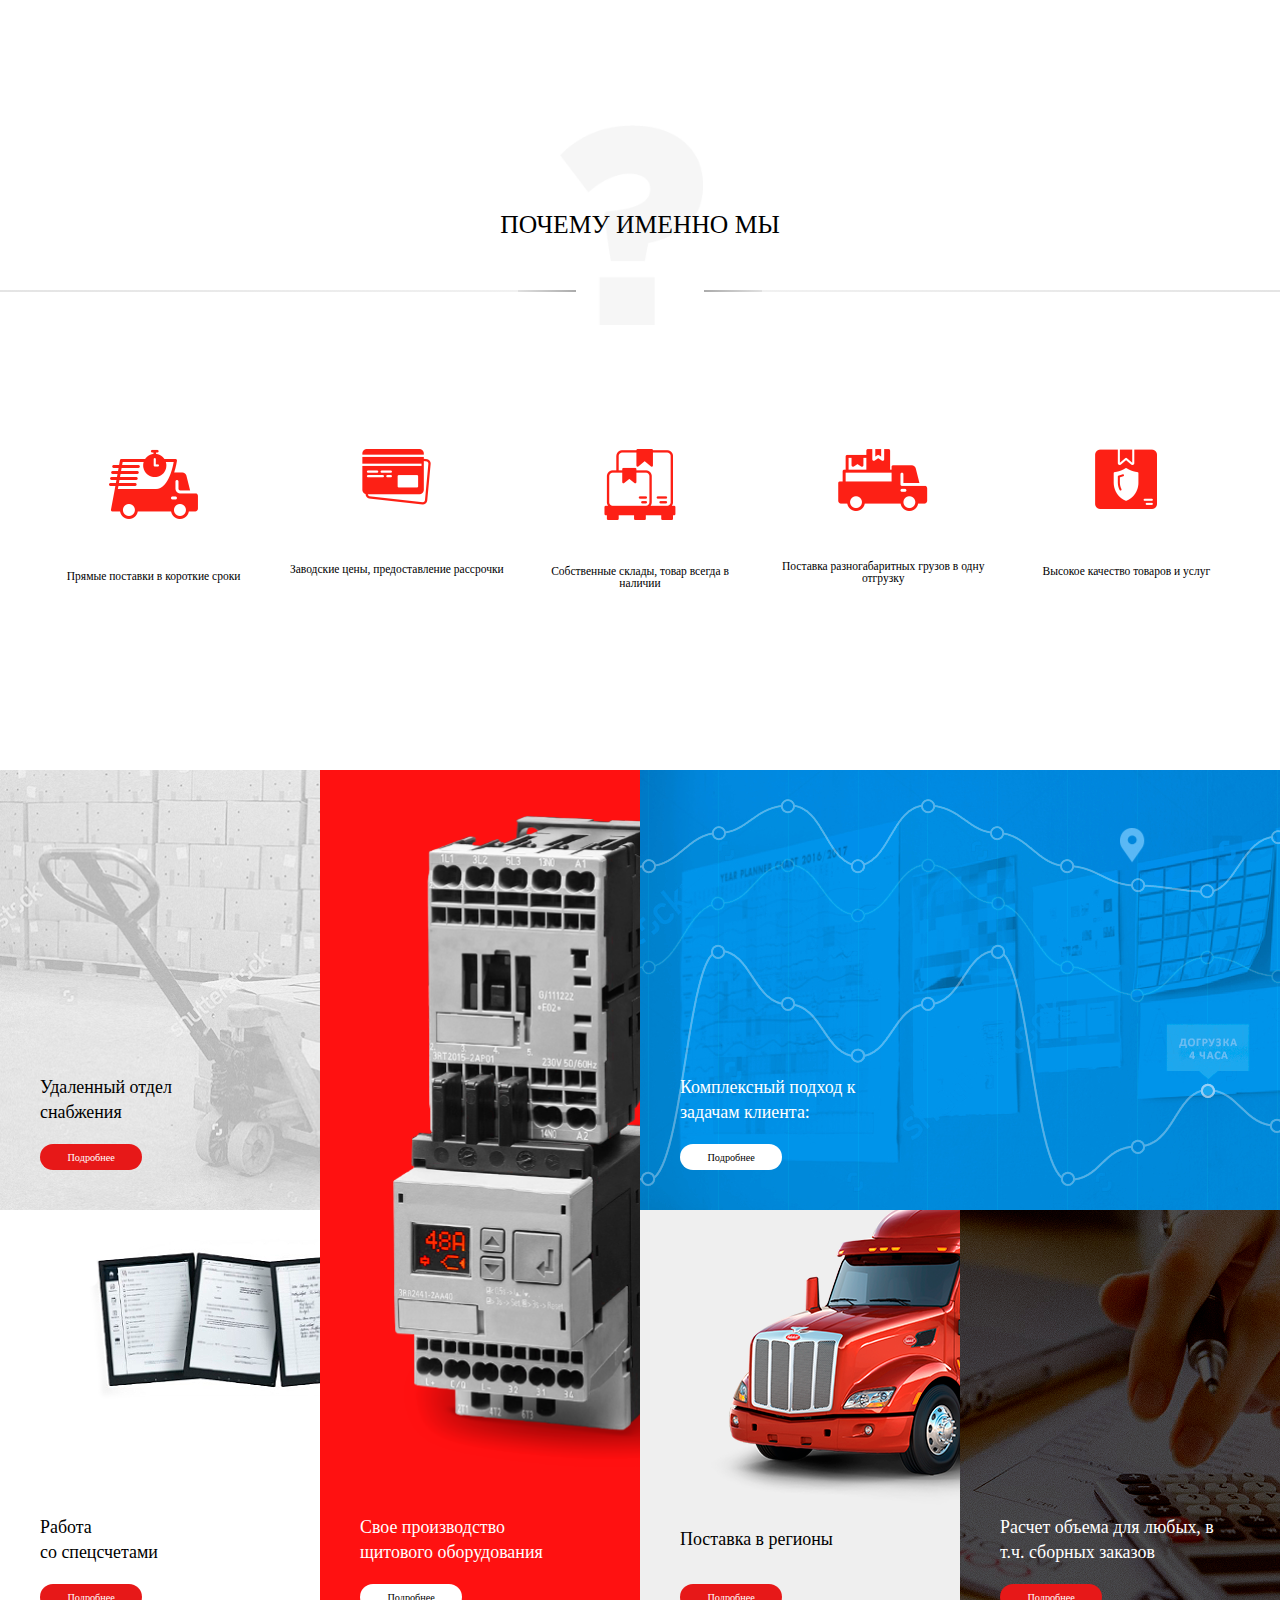
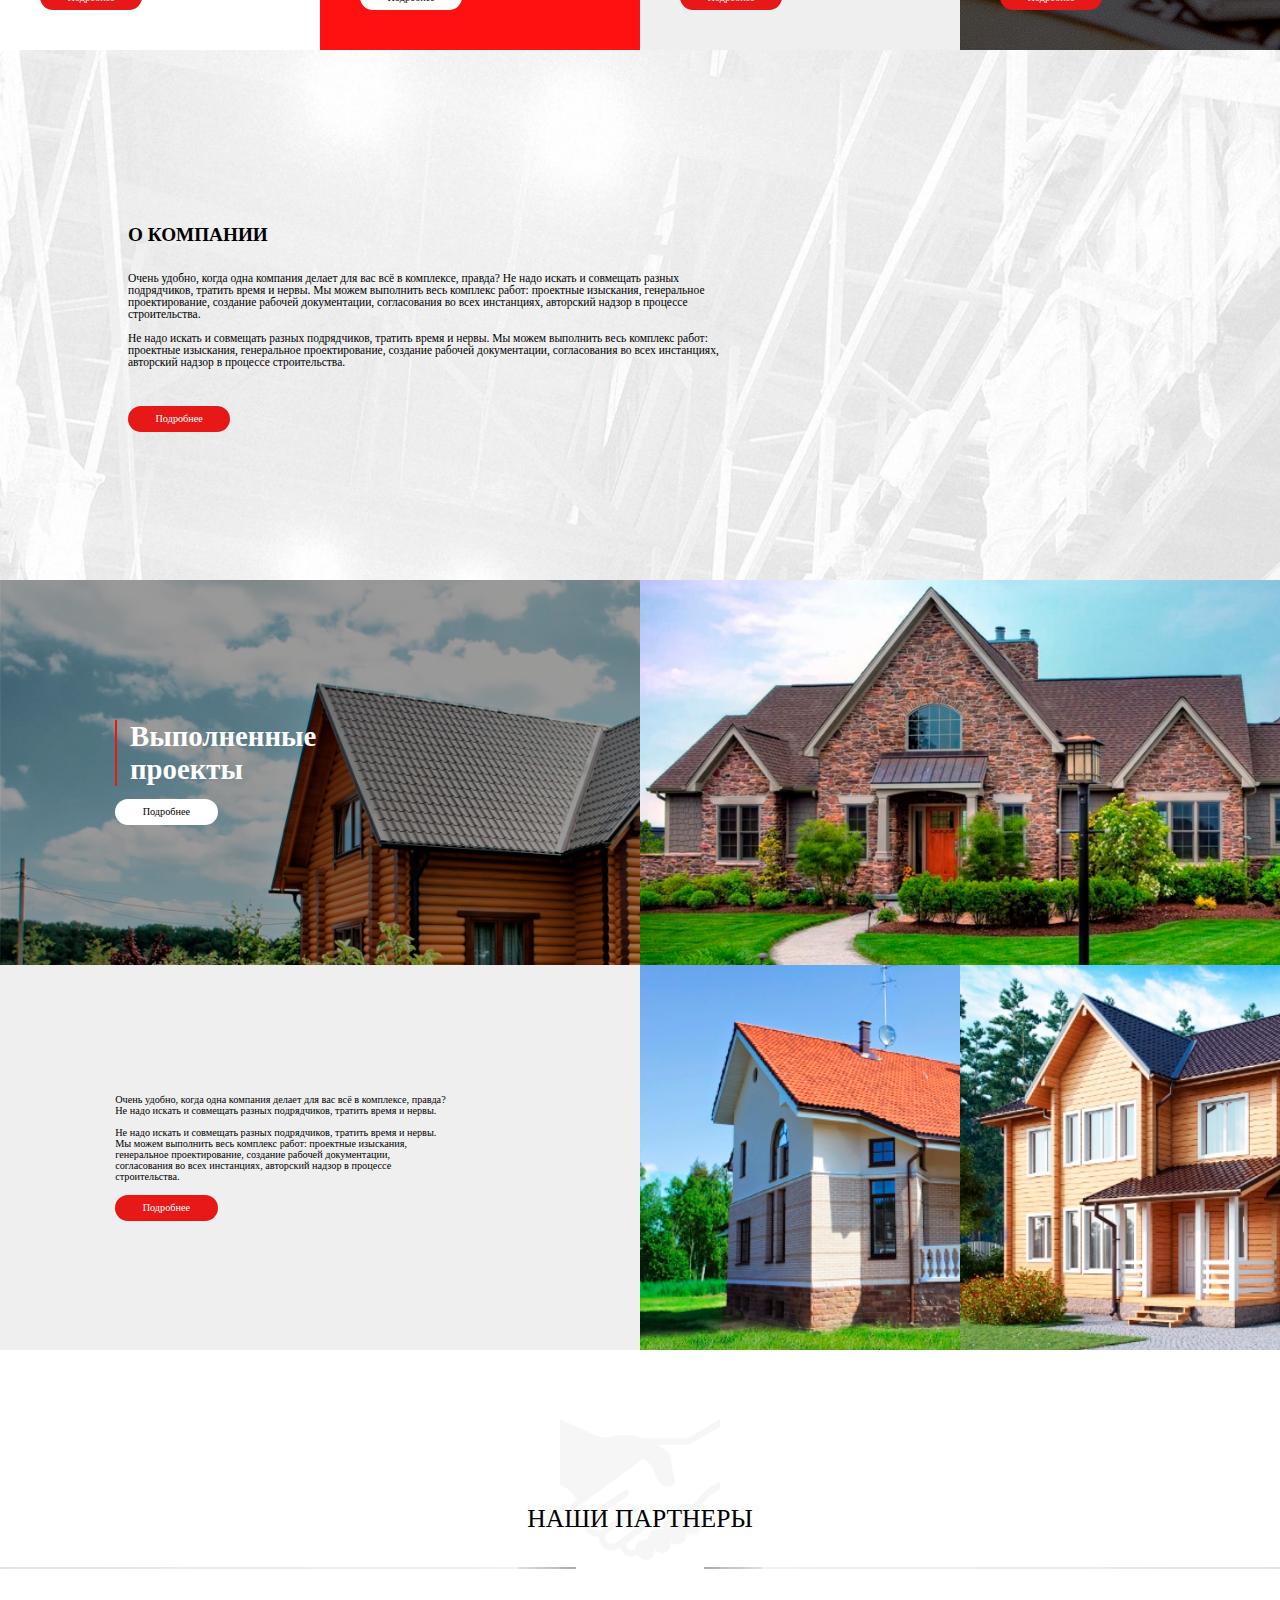
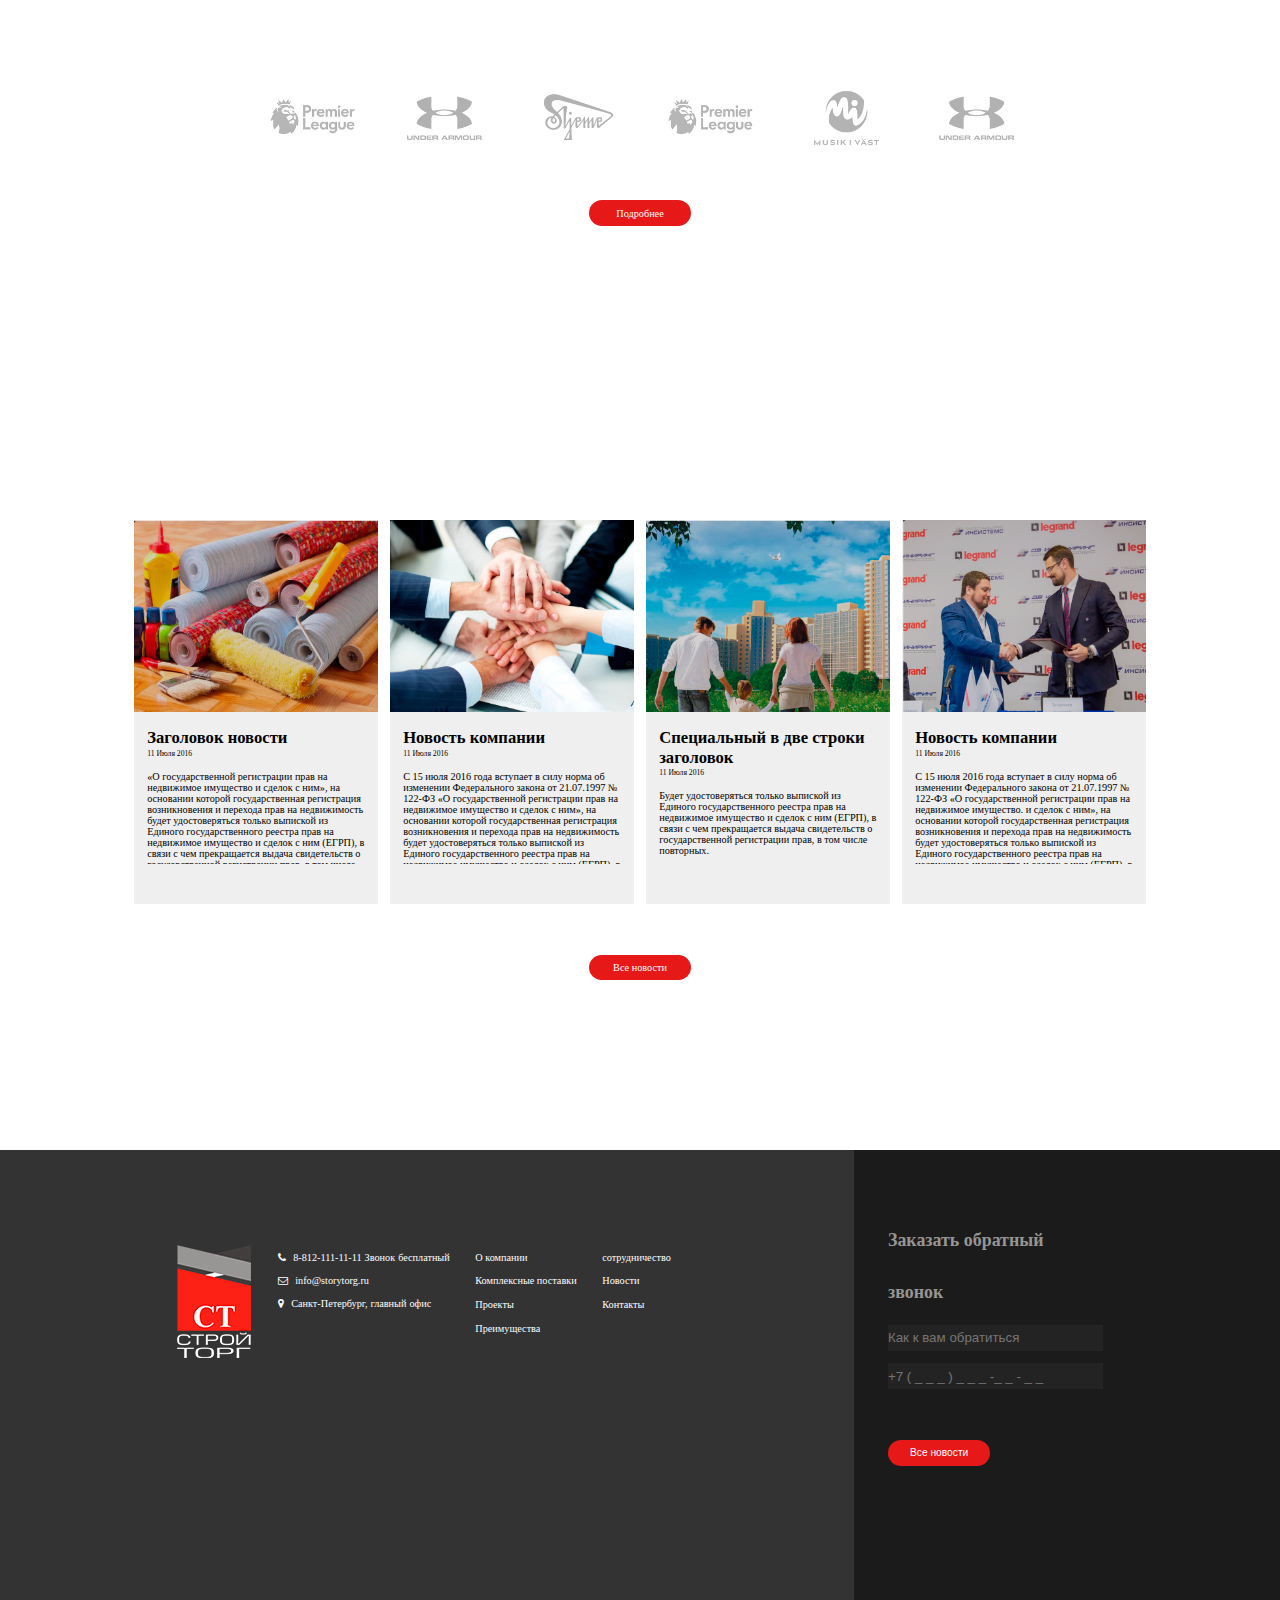
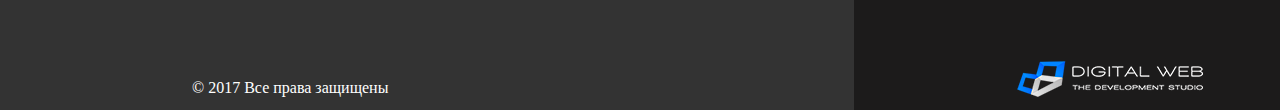
==== commit ed01f6b6: "new" ====
--- a/test/index.html
+++ b/test/index.html
@@ -17,16 +17,25 @@
                     <a type="submit"></a>
                 </div>
             </form>
-            <nav>
+            <a href="#" class="without_dot_item active menu_logo"><img alt="webpage logo" src="images/logo.png" /></a>
+            <a href="javascript:void(0);" class="icon" id="burger" onclick="myFunction()">
+                <i class="fa fa-bars"></i>
+            </a>
+            <nav class="topnav" id="myTopnav">
                 <a href="#">О КОМПАНИИ</a>
                 <a href="#">КОМПЛЕКСНЫЕ ПОСТАВКИ</a>
-                <a href="#">ПРОЕКТИ</a>
-                <a href="#" class="without_dot_item"><img alt="webpage logo" src="images/logo.png" /></a>
+                <a href="#" class="without_dot_item">ПРОЕКТИ</a>
+                <div class="navbar_space"></div>
                 <a href="#">ПРЕИМУЩЕСТВА</a>
                 <a href="#">СОТРУДНИЧЕСТВО</a>
                 <a href="#">НОВОСТИ</a>
                 <a href="#" class="without_dot_item">КОНТАКТЫ</a>
             </nav>
+
+
+
+
+
             <form method="post">
                 <div class="phone_button_container">
                     <a type="submit"></a>
@@ -34,15 +43,24 @@
                 </div>
             </form>
         </header>
-
-        <div class="slider_container colorfull_background">
+        <div class="slideshow-container colorfull_background">
+
+            <div class="slide_block fade first_slider_elem">
+                <img src="images/main_background_colorfull.png" style="width:100%">
+            </div>
+
+            <div class="slide_block fade">
+                <img src="images/main_background_colorfull1.png" style="width:100%">
+            </div>
+
+            <a class="prev" onclick="plusSlides(-1)">&#10094;</a>
+            <a class="next" onclick="plusSlides(1)">&#10095;</a>
             <div class="slide_text_container">
                 комплексные<br />
                 поставки<br />
                 <span class="red_text">стройматериалов</span>
             </div>
         </div>
-
         <div class="informative_section_container">
             <article class="informative_section info_section1">
                 <div class="textbox_container">
@@ -232,7 +250,7 @@
         <div class="our_partners_container">
             <div class="our_partners_design_block">
                 <div class="handshake"></div>
-                <div class="our_partners_text">ПОЧЕМУ ИМЕННО МЫ</div>
+                <div class="our_partners_text">Наши партнеры</div>
                 <div class="borders_container">
                     <span class="border_lines left_border"></span>
                     <span class="border_lines right_border"></span>
--- a/test/styles/index.css
+++ b/test/styles/index.css
@@ -22,6 +22,33 @@
     background-color: rgb(0, 0, 0, .6);
     z-index: 2;
 }
+/*burger menu*/
+
+.topnav {
+    overflow: hidden;
+}
+.topnav a {
+    float: left;
+    display: block;
+}
+.icon {
+    display: none;
+}
+#burger {
+    color: #fff;
+    position: absolute;
+    left: 2%;
+    font-size: 40px;
+}
+.navbar_space {
+    width: 100px;
+    height: 1px;
+}
+.menu_logo {
+    position: absolute;
+    left: 45.6%;
+}
+/*burger menu*/
 nav {
     display: -webkit-box;
     display: -ms-flexbox;
@@ -41,6 +68,9 @@
     font-size: 12px;
     padding-left: 22px;
 }
+.space_menu_item {
+    padding: 60px;
+}
 .search_button_container {
     width: 13vw;
     height: auto;
@@ -52,7 +82,7 @@
 }
 .search_button_container input {
     width: 100%;
-    height: 50px;
+    height: 3vw;
     padding: 0 0 0 20px;
     background: transparent;
     -webkit-box-sizing: border-box;
@@ -88,7 +118,7 @@
 }
 .phone_button_container input {
     width: 100%;
-    height: 50px;
+    height: 3vw;
     padding: 0 30px 0 0;
     background: transparent;
     -webkit-box-sizing: border-box;
@@ -114,32 +144,122 @@
     color: #fff;
 }
 
-
-
 /*slider section start*/
 .colorfull_background {
-    background-image: url("../images/main_background_colorfull.png");
-    background-size: cover;
-    width: 100%;
-    height: 935px;
+    width: 100%;
+    height: 970px;
 }
 .slide_text_container {
-    font-size: .5vw;
+    font-size: 5vw;
     color: rgb(255, 255, 255);
     line-height: 1.2;
     text-align: left;
-    -moz-transform: matrix( 9, 0, 0, 9, 0, 0);
-    -webkit-transform: matrix( 9, 0, 0, 9, 0, 0);
-    -ms-transform: matrix( 9, 0, 0, 9, 0, 0);
     position: absolute;
-    left: 715px;
-    top: 476px;
+    left: 500px;
+    top: 300px;
     z-index: 1;
 }
 .red_text {
     color: rgb(231, 24, 24);
 }
+
+
+
+.slide_block {
+    display: none
+}
+
+/* Slideshow container */
+
+/* Next & previous buttons */
+.first_slider_elem {
+    display: block;
+}
+.slide_block img {
+    width: 100%;
+}
+.prev, .next {
+    cursor: pointer;
+    position: absolute;
+    top: 50%;
+    width: auto;
+    padding: 16px;
+    margin-top: -22px;
+    color: white;
+    font-weight: bold;
+    font-size: 18px;
+    -webkit-transition: 0.6s ease;
+    transition: 0.6s ease;
+    border-radius: 0 3px 3px 0;
+    -webkit-user-select: none;
+    -moz-user-select: none;
+    -ms-user-select: none;
+    user-select: none;
+}
+
+/* Position the "next button" to the right */
+.next {
+    right: 0;
+    border-radius: 3px 0 0 3px;
+}
+
+/* On hover, add a black background color with a little bit see-through */
+.prev:hover, .next:hover {
+    color: rgb(231, 24, 24);
+}
+
+/* Fading animation */
+.fade {
+    -webkit-animation-name: fade;
+    -webkit-animation-duration: 1.5s;
+    animation-name: fade;
+    animation-duration: 1.5s;
+}
+
+@-webkit-keyframes fade {
+    from {opacity: .4} 
+    to {opacity: 1}
+}
+
+@keyframes fade {
+    from {opacity: .4} 
+    to {opacity: 1}
+}
+
+/* On smaller screens, decrease text size */
+@media only screen and (max-width: 300px) {
+    .prev, .next,.text {font-size: 11px}
+}
+
+
+
+
+
+
+
+
 /*slider section end*/
+
+
+
+
+
+
+
+
+
+
+
+
+
+
+
+
+
+
+
+
+
 
 /*informative section with photos and baners start*/
 .informative_section_container {
@@ -203,7 +323,7 @@
     -webkit-box-align: center;
     -ms-flex-align: center;
     align-items: center;
-/*    bottom: 109px;*/
+    /*    bottom: 109px;*/
     bottom: 23.5%;
 }
 #prev {
@@ -281,11 +401,8 @@
 }
 .why_choose_us_text {
     z-index: 1;
-    font-size: 7px;
+    font-size: 2vw;
     text-transform: uppercase;
-    -moz-transform: matrix( 5.49760629021466,0,0,5.49760629021469,0,0);
-    -webkit-transform: matrix( 5.49760629021466,0,0,5.49760629021469,0,0);
-    -ms-transform: matrix( 5.49760629021466,0,0,5.49760629021469,0,0);
 }
 .borders_container {
     width: 100%;
@@ -430,6 +547,9 @@
 .service_info_text {
     font-size: 1.2vw;
 }
+.service_info_text li {
+    list-style-type: none;
+}
 /*services section with photos and banners end*/
 
 
@@ -564,11 +684,8 @@
 }
 .our_partners_text {
     z-index: 1;
-    font-size: 7px;
+    font-size: 2vw;
     text-transform: uppercase;
-    -moz-transform: matrix( 5.49760629021466,0,0,5.49760629021469,0,0);
-    -webkit-transform: matrix( 5.49760629021466,0,0,5.49760629021469,0,0);
-    -ms-transform: matrix( 5.49760629021466,0,0,5.49760629021469,0,0);
 }
 .borders_container {
     width: 100%;
@@ -837,428 +954,472 @@
 /*media queries for responsive */
 
 
-/* Extra large devices (large laptops and desktops, 1200px and up) */
-@media only screen and (min-width: 1200px) and (max-width: 1400px) {
+
+@media screen and (max-width: 1400px) {
+    .colorfull_background {
+        height: 700px;
+    }
     .slide_text_container {
-        left: 400px;
-    }
-}
-
-/* Large devices (laptops/desktops, 992px and up) */
-@media only screen and (min-width: 992px) and (max-width: 1200px)  {
+        left: 370px;
+        top: 230px;
+    }
+}
+@media screen and (max-width: 1100px) {
+    .colorfull_background {
+        height: 500px;
+    }
+    .slide_text_container {
+        left: 280px;
+        top: 195px;
+    }
+    .informative_section_container {
+        height: 600px;
+    }
+    .info_section1 .textbox_container div {
+        width: 28vw;
+    }
+    .textbox_container h2 {
+        font-size: 2.5vw;
+    }
+    .service_info_text {
+        font-size: 1.5vw;
+    }
+    .why_us_container {
+        height: 600px;
+    }
+    .why_choose_us_text {
+        font-size: 3vw;
+    }
+    .benefit_texts {
+        font-size: 1.1vw;
+    }
+    .services_container {
+        height: 700px;
+    }
+    .service_items p {
+        font-size: 1.6vw;
+    }
+    .about_us_info_container {
+        width: 60vw;
+    }
+    .about_us_info_container h2 {
+        font-size: 3vw;
+    }
+    .about_us_info_container p {
+        font-size: 1.4vw;
+    }
+    .completed_projects_container {
+        height: 700px;
+    }
+    .project_test {
+        font-size: 2vw;
+    }
+    .text_info_block .text_container {
+        font-size: 1.5vw;
+        width: 38vw;
+        padding-left: 6vw;
+    }
+    .our_partners_container {
+        height: 500px;
+    }
+    .news_section_container {
+        height: 550px;
+    }
+    footer {
+        height: 400px;
+    }
+    .service_more_button, .informative_section_button {
+        font-size: 1.2vw;
+        width: 10vw;
+        height: 3vw;
+    }
+    .news_box_container {
+        width: 96%;
+    }
+    .news_box h2 {
+        font-size: 1.5vw;
+    }
+    .news_box p {
+        font-size: 1.2vw;
+        height: 89%;
+    }
+    .news_box date {
+        font-size: 1vw;
+    }
+}
+
+@media screen and (max-width: 800px) {
+    .icon {
+        display: block;
+    }
+    .navbar_space {
+        height: 0px;
+    }
+    nav a {
+        background-color: rgba(0, 0, 0, 0.76);
+        width: 100%;
+        font-size: 3vw;
+        color: #fff;
+        text-decoration: none;
+        padding: 1% 0 1% 5%;
+    }
+    .space_menu_item {
+        padding: 0px;
+    }
+    nav a:not(.without_dot_item)::after {
+        content: none !important;
+    }
+    #myTopnav {
+        -webkit-box-orient: vertical;
+        -webkit-box-direction: normal;
+        -ms-flex-direction: column;
+        flex-direction: column;
+        position: absolute;
+        left: 0%;
+        top: 100%;
+        width: 100%;
+    }
+    .topnav a:not(.menu_logo) {display: none;}
+    .topnav a.icon {
+        float: right;
+        display: block;
+    }
+    .topnav.responsive {position: relative;}
+    .topnav.responsive a {
+        float: none;
+        display: block;
+        text-align: left;
+    }
+
+
+    .phone_button_container {
+        position: absolute;
+    }
+    .search_button_container {
+        position: absolute;
+        right: 2%;
+    }
+    #myTopnav {
+        position: absolute;
+        left: 2%;
+    }
+    .slide_text_container {
+        left: 150px;
+        top: 220px;
+    }
+    .info_section1 .textbox_container div {
+        width: 40vw;
+    }
     .textbox_container h2 {
         font-size: 3vw;
     }
     .service_info_text {
+        font-size: 2vw;
+    }
+    .info_section2 .textbox_container div, .info_section3 .textbox_container div  {
+        width: 40vw;
+    }
+    .why_us_text_block {
+        -ms-flex-wrap: wrap;
+        flex-wrap: wrap;
+    }
+    .info_box {
+        height: 16vw;
+        margin: 0 1vw 5vw 1vw;
+        width: 30vw;
+    }
+    .benefit_texts {
+        font-size: 2vw;
+    }
+    .service_items:nth-child(1) {
+        grid-column: 1 /span 2;
+        grid-row: 1;
+    }
+    .service_items:nth-child(2) {
+        grid-column: 1 /span 2;
+        grid-row: 2;
+    }
+    .service_items:nth-child(3) {
+        grid-column: 3 / span 4;
+        grid-row: 1/ span 2;
+    }
+    .service_items:nth-child(4) {
+        grid-column: 1/ span 2;
+        grid-row: 3;
+    }
+    .service_items:nth-child(5) {
+        grid-column: 3 / span 2;
+        grid-row: 3;
+    }
+    .service_items:nth-child(6) {
+        grid-column: 5/ span 2;
+        grid-row: 3;
+    }
+    .service_items div {
+        bottom: 60px;
+        width: 25vw;
+        height: 9vw;
+    }
+    .service_items p {
+        font-size: 2vw;
+    }
+    .service_more_button, .informative_section_button {
         font-size: 1.5vw;
-    }
-    .service_more_button, .informative_section_button {
         width: 12vw;
-        height: 3vw;
-        font-size: 1.2vw;
-    }
-    .benefit_texts {
-        font-size: 1.3vw;
-    }
-    .about_us_info_container h2 {
-        font-size: 3vw;
-    }
-    .about_us_info_container p {
-        font-size: 1.5vw;
-    }
-    .text_info_block .text_container {
-        font-size: 1.4vw;
-    }
-    .news_box_container {
-        width: 90%;
-        height: 35vw;
-    }
-    .news_box h2 {
-        font-size: 2vw;
-    }
-    .news_box date {
-        font-size: 1vw;
-    }
-    .news_box p {
-        font-size: 1.2vw;
-    }
-    .contact_info div {
-        font-size: 1.2vw;
-    }
-    .menu_part1 a {
-        font-size: 1.2vw;
-    }
-    .slide_text_container {
-        left: 370px;
-    }
-} 
-
-/*from here menu is burger*/
-
-
-/* Medium devices (landscape tablets, 768px and up) */
-@media only screen and (min-width: 768px) and (max-width: 992px) {
-    .slide_text_container {
-        left: 350px;
-        top: 400px;
-    }
-    .colorfull_background {
-        height: 750px;
-    }
-    .informative_section_container {
-        display: grid;
-        height: 700px;
-    }
-    .info_section1 .textbox_container div {
-        width: 32vw;
-    }
-    .textbox_container h2 {
-        font-size: 3.5vw;
-    }
-    .service_info_text {
-        font-size: 2vw;
-    }
-    .benefit_texts {
-        font-size: 1.5vw;
-    }
-    .info_box {
-        height: 30vw;
-    }
-    .why_us_container {
-        height: 700px;
-    }
-    .services_container {
-        height: 600px;
-    }
-    .service_items div {
-        bottom: 45px;
-        height: 12vw;
-    }
-    .service_items p {
-        font-size: 2.2vw;
-    }
-    .service_more_button, .informative_section_button {
-        width: 12vw;
-        height: 3vw;
-        font-size: 1.2vw;
-    }
-    .about_company {
-        height: 400px;
+        height: 4vw;
     }
     .about_us_info_container {
-        width: 80vw;
-    }
-    .about_us_info_container h2 {
-        font-size: 3vw;
+        width: 70vw;
+    }
+    .about_us_info_container {
+        margin-left: 7vw;
     }
     .about_us_info_container p {
         font-size: 2vw;
     }
-    .completed_projects_container {
-        height: 600px;
+    .about_us_info_container h2 {
+        font-size: 5vw;
+    }
+    .project_test {
+        font-size: 3vw;
+    }
+    .text_info_block {
+        grid-column: 1 / span 4;
+        grid-row: 2;
     }
     .text_info_block .text_container {
-        font-size: 1.5vw;
-    }
-    .our_partners_container {
-        height: 400px;
-    }
-    .news_section_container {
-        height: 500px;
+        font-size: 2.2vw;
+        width: 90%;
+    }
+    .third_project_block {
+        grid-column: 1 / span 2;
+        grid-row: 3;
+    }
+    .fourth_project_block {
+        grid-column: 3 / span 2;
+        grid-row: 3;
+    }
+    .our_partners_text {
+        font-size: 5vw;
+    }
+    .partners_logo_img {
+        height: 7vw;
     }
     .news_box_container {
-        width: 90%;
-        height: 40vw;
-    }
-    .news_box h2 {
-        font-size: 2vw;
-    }
-    .news_box date {
-        font-size: 1.2vw;
-    }
-    .news_box p {
-        font-size: 1.4vw;
-    }
-    footer {
-        height: 400px;
-    }
-    .footer_left_part {
-        display: grid;
-        grid-template-columns: 1fr 1fr;
-    }
-    .contact_info div {
-        font-size: 1.2vw;
-    }
-    .menu_part1 a {
-        font-size: 1.2vw;
-    }
-    .menu_part2 a {
-        font-size: 1.2vw;
-    }
-}
-
-
-/* Small devices (portrait tablets and large phones, 600px and up) */
-@media only screen and (min-width: 600px) and (max-width: 768px)  {
-    .slide_text_container {
-        left: 300px;
-    }
-    .colorfull_background {
-        height: 750px;
-    }
-    .informative_section_container {
-        display: grid;
-        height: 700px;
-    }
-    .info_section1 .textbox_container div {
-        width: 32vw;
-    }
-    .textbox_container h2 {
-        font-size: 3.5vw;
-    }
-    .service_info_text {
-        font-size: 2vw;
-    }
-    .benefit_texts {
-        font-size: 2vw;
-    }
-    .why_us_container {
-        height: 600px;
-    }
-    .info_box {
-        height: 32vw;
-    }
-    .services_container {
-        height: 500px;
-    }
-    .service_items div {
-        bottom: 60px;
-        height: 21vw;
-        left: 30px;
-    }
-    .service_items p {
-        font-size: 2.6vw;
-    }
-    .service_more_button, .informative_section_button {
-        width: 14vw;
-        height: 4vw;
-        font-size: 1.7vw;
-    }
-    .about_company {
-        height: 400px;
-    }
-    .about_us_info_container {
-        width: 80vw;
-    }
-    .about_us_info_container h2 {
-        font-size: 3vw;
-    }
-    .about_us_info_container p {
-        font-size: 2vw;
-    }
-    .completed_projects_container {
-        height: 600px;
-    }
-    .text_info_block .text_container {
-        font-size: 1.5vw;
-    }
-    .our_partners_container {
-        height: 300px;
-    }
-    .news_section_container {
-        height: 500px;
-    }
-    .news_section_container {
-        height: 1070px;
-        display: grid;
-        -webkit-box-pack: space-evenly;
-        -ms-flex-pack: space-evenly;
-        justify-content: space-evenly;
-    }
-    .news_box_container {
-        width: 100%;
-        height: auto;
+        -ms-flex-wrap: wrap;
+        flex-wrap: wrap;
         -webkit-box-pack: center;
         -ms-flex-pack: center;
         justify-content: center;
-        -webkit-box-align: center;
-        -ms-flex-align: center;
-        align-items: center;
+        height: unset;
+    }
+    .news_section_container {
+        height: auto;
+        margin-bottom: 2%;
+    }
+    .news_box {
+        height: 100%;
+        margin: 0 .5vw 3vw .5vw;
+        width: 45%;
+    }
+    .news_box_img img {
+        height: 25vw;
+    }
+    .news_box h2 {
+        font-size: 2.3vw;
+    }
+    .news_box date {
+        font-size: 1.3vw;
+    }
+    .news_box p {
+        font-size: 2vw;
+    }
+    .footer_left_part {
         -ms-flex-wrap: wrap;
         flex-wrap: wrap;
     }
-    .news_box_img img {
-        height: 25vw;
-    }
-    .last_button {
-        margin: auto;
-    }
-    .news_box {
-        height: 100%;
-        margin: 0 .5vw;
-        width: 45%;
-    }
-    .news_box h2 {
+    .footer_logo, .contact_info, .menu_part1, .menu_part2 {
+        height: 50%;
+        width: 43%;
+        padding: 4vw .5vw 0 .5vw;
+    }
+    .contact_info div {
+        font-size: 1.5vw;
+    }
+    .menu_part1 a {
+        font-size: 1.5vw;
+    }
+    .menu_part2 a {
+        font-size: 1.5vw;
+    }
+    .footer_right_part_block {
+        width: 107%;
+        display: grid;
+    }
+    .back_call_text {
+        font-size: 2vw;
+    }
+}
+
+@media screen and (max-width: 600px) {
+    nav a {
+        font-size: 5vw;
+    }
+    .info_section1 .textbox_container div {
+        width: 45vw;
+    }
+    .info_section2 .textbox_container div, .info_section3 .textbox_container div  {
+        width: 45vw;
+    }
+    .textbox_container h2 {
+        font-size: 4vw;
+    }
+    .service_info_text {
         font-size: 2.5vw;
     }
-    .news_box date {
-        font-size: 1.7vw;
-    }
-    .news_box p {
+    .service_more_button, .informative_section_button {
         font-size: 2vw;
-        height: 80%;
-    }
-    footer {
-        height: 400px;
-    }
-    .footer_left_part {
-        display: grid;
-        grid-template-columns: 1fr 1fr;
-    }
-    .contact_info div {
-        font-size: 1.2vw;
-    }
-    .menu_part1 a {
-        font-size: 1.2vw;
-    }
-    .menu_part2 a {
-        font-size: 1.2vw;
-    }
-}
-
-
-@media only screen and (max-width: 600px) {
-    .slide_text_container {
-        left: 200px;
-    }
-    .colorfull_background {
-        height: 750px;
-    }
-    .informative_section_container {
-        display: grid;
+        width: 15vw;
+        height: 6vw;
+    }
+    .why_choose_us_text {
+        font-size: 6vw;
+    }
+    .why_us_container {
         height: 700px;
     }
-    .info_section1 .textbox_container div {
-        width: 32vw;
-    }
-    .textbox_container h2 {
-        font-size: 3.5vw;
-    }
-    .service_info_text {
-        font-size: 2vw;
-    }
-    .benefit_texts {
-        font-size: 2vw;
-    }
-    .why_us_container {
-        height: 600px;
-    }
     .info_box {
-        height: 32vw;
-    }
-    .services_container {
-        height: 500px;
+        height: 18vw;
+        margin: 0 1vw 7vw 1vw;
+        width: 42vw;
     }
     .service_items div {
         bottom: 60px;
-        height: 21vw;
-        left: 30px;
-    }
-    .service_items p {
-        font-size: 2.6vw;
+        width: 28vw;
+        left: 15px;
+        height: 14vw;
+    }
+    .about_us_info_container {
+        width: 90vw;
+    }
+    .about_us_info_container p {
+        font-size: 3vw;
+    }
+    .about_us_info_container h2 {
+        font-size: 6vw;
+    }
+    .text_info_block .text_container {
+        font-size: 3vw;
+        width: 93%;
+    }
+}
+@media screen and (max-width: 400px) {
+    nav a {
+        font-size: 6vw;
+    }
+    .slide_text_container {
+        left: 35px;
+        top: 220px;
+        font-size: 11vw;
+    }
+    .service_info_text {
+        font-size: 4vw;
     }
     .service_more_button, .informative_section_button {
-        width: 14vw;
-        height: 4vw;
-        font-size: 1.7vw;
-    }
-    .about_company {
-        height: 400px;
-    }
-    .about_us_info_container {
-        width: 80vw;
-    }
-    .about_us_info_container h2 {
         font-size: 3vw;
+        width: 20vw;
+        height: 8vw;
+    }
+    .info_box {
+        height: 30vw;
+        margin: 0 1vw 8vw 1vw;
+        width: 45vw;
+    }
+    .benefit_texts {
+        font-size: 3vw;
+    }
+    .service_items div {
+        bottom: 35px;
+        width: 29vw;
+        left: 7px;
+        height: 30vw;
     }
     .about_us_info_container p {
-        font-size: 2vw;
-    }
-    .completed_projects_container {
-        height: 600px;
+        font-size: 4vw;
     }
     .text_info_block .text_container {
-        font-size: 1.5vw;
-    }
-    .our_partners_container {
-        height: 300px;
-    }
-    .news_section_container {
-        height: 500px;
-    }
-    .news_section_container {
-        height: 1070px;
-        display: grid;
-        -webkit-box-pack: space-evenly;
-        -ms-flex-pack: space-evenly;
-        justify-content: space-evenly;
-    }
-    .news_box_container {
-        width: 100%;
-        height: auto;
-        -webkit-box-pack: center;
-        -ms-flex-pack: center;
-        justify-content: center;
-        -webkit-box-align: center;
-        -ms-flex-align: center;
-        align-items: center;
-        -ms-flex-wrap: wrap;
-        flex-wrap: wrap;
+        font-size: 4vw;
+        width: 93%;
+        padding-left: 3vw;
+    }
+    .partners_logo_img {
+        height: 8vw;
+    }
+    .news_box {
+        width: 80%;
     }
     .news_box_img img {
-        height: 25vw;
-    }
-    .last_button {
-        margin: auto;
-    }
-    .news_box {
-        height: 100%;
-        margin: 0 .5vw;
-        width: 45%;
+        height: 40vw;
     }
     .news_box h2 {
-        font-size: 2.5vw;
+        font-size: 4vw;
     }
     .news_box date {
-        font-size: 1.7vw;
+        font-size: 2.3vw;
     }
     .news_box p {
-        font-size: 2vw;
-        height: 80%;
-    }
-    footer {
-        height: 400px;
-    }
-    .footer_left_part {
-        display: grid;
-        grid-template-columns: 1fr 1fr;
+        font-size: 3vw;
+    }
+    .menu_part1 a {
+        font-size: 3vw;
+    }
+    .menu_part2 a {
+        font-size: 3vw;
     }
     .contact_info div {
-        font-size: 1.2vw;
-    }
-    .menu_part1 a {
-        font-size: 1.2vw;
-    }
-    .menu_part2 a {
-        font-size: 1.2vw;
-    }
-
-}
-
-
-
-
-
-
-
-
+        font-size: 3vw;
+    }
+    .back_call_text {
+        font-size: 3vw;
+    }
+    .back_call_name {
+        height: 8vw;
+    }
+    .back_call_number {
+        height: 8vw;
+    }
+    .footer_logo img {
+        height: 48%;
+    }
+}
+@media screen and (max-width: 2700px) {
+    .menu_logo {
+        position: absolute;
+        left: calc(50% - 100px);
+    }
+}
+@media screen and (max-width: 1925px) {
+    .menu_logo {
+        position: absolute;
+        left: calc(50% - 85px);
+    }
+}
+@media screen and (max-width: 1450px) {
+    .menu_logo {
+        position: absolute;
+        left: calc(50% - 75px);
+    }
+}
+@media screen and (max-width: 1025px) {
+    .menu_logo {
+        position: absolute;
+        left: calc(50% - 70px);
+    }
+}
+
+/* end about styles */
+
+
+
+
+
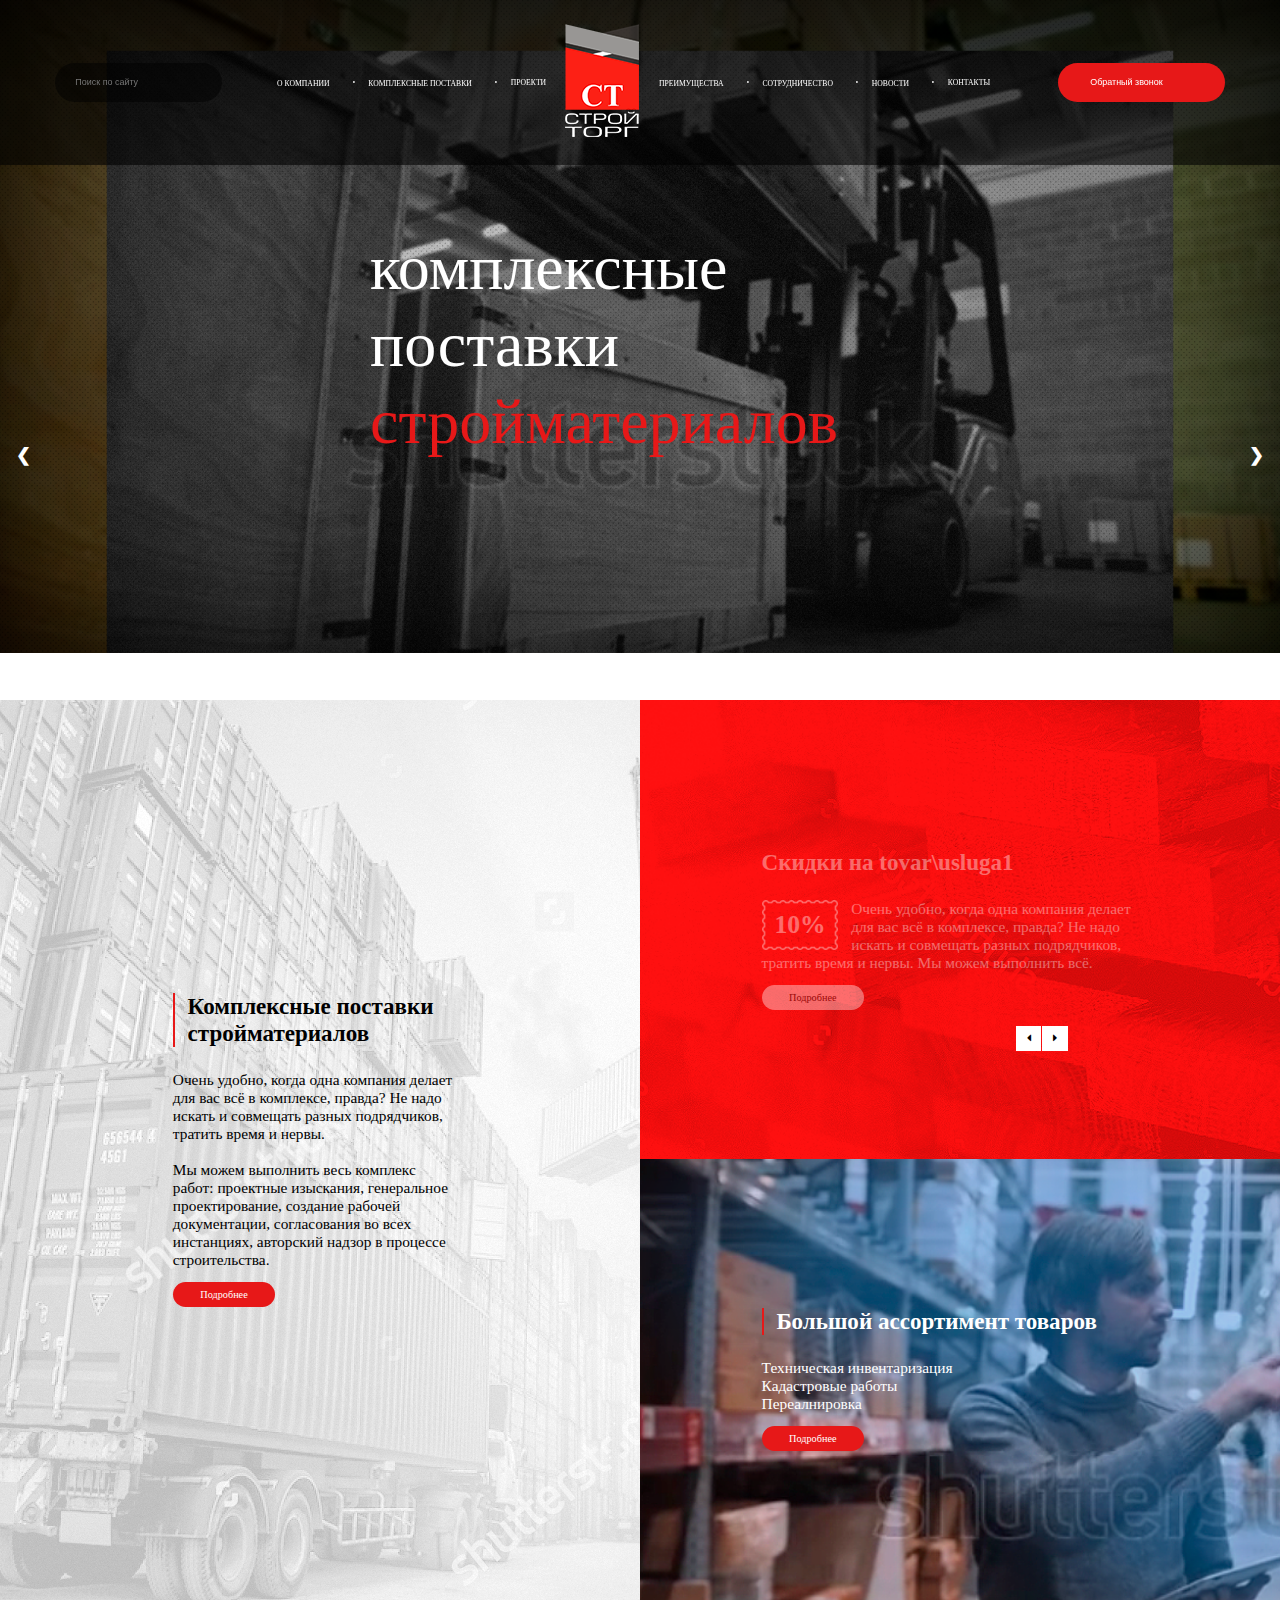
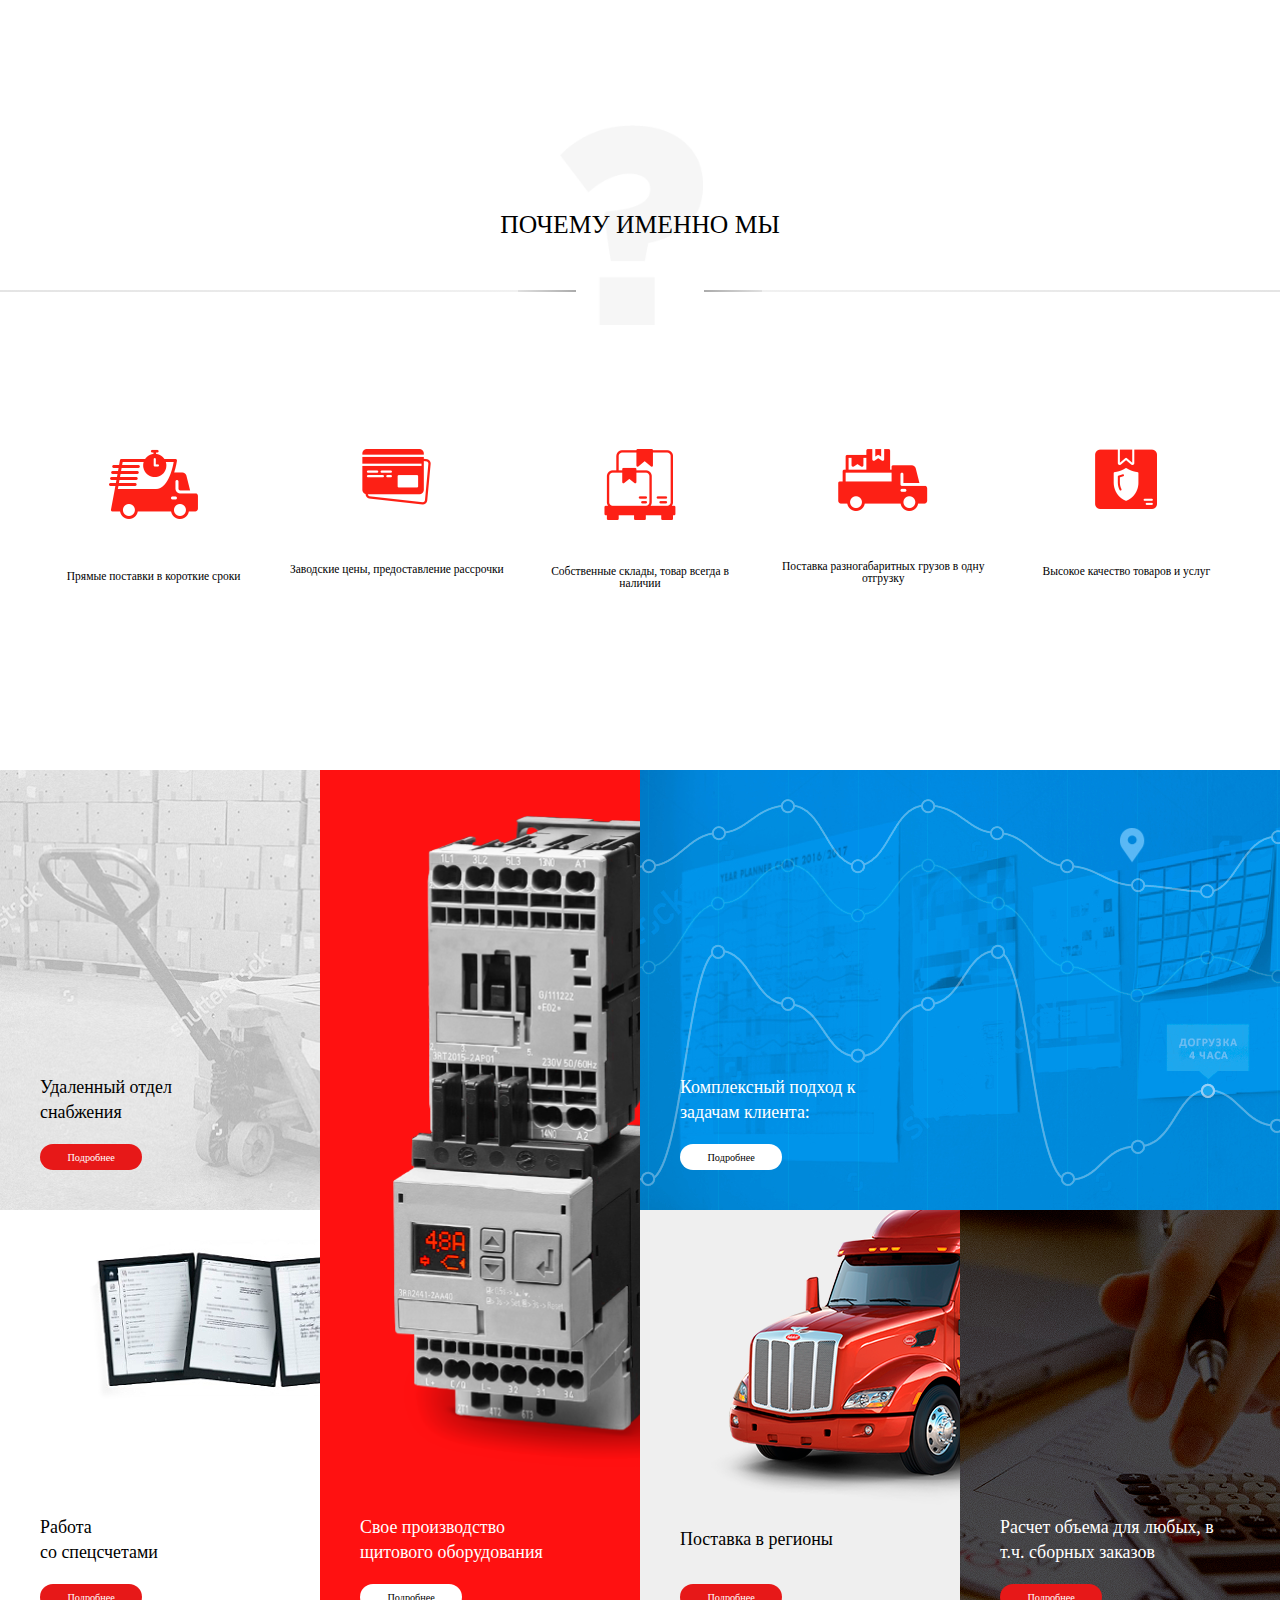
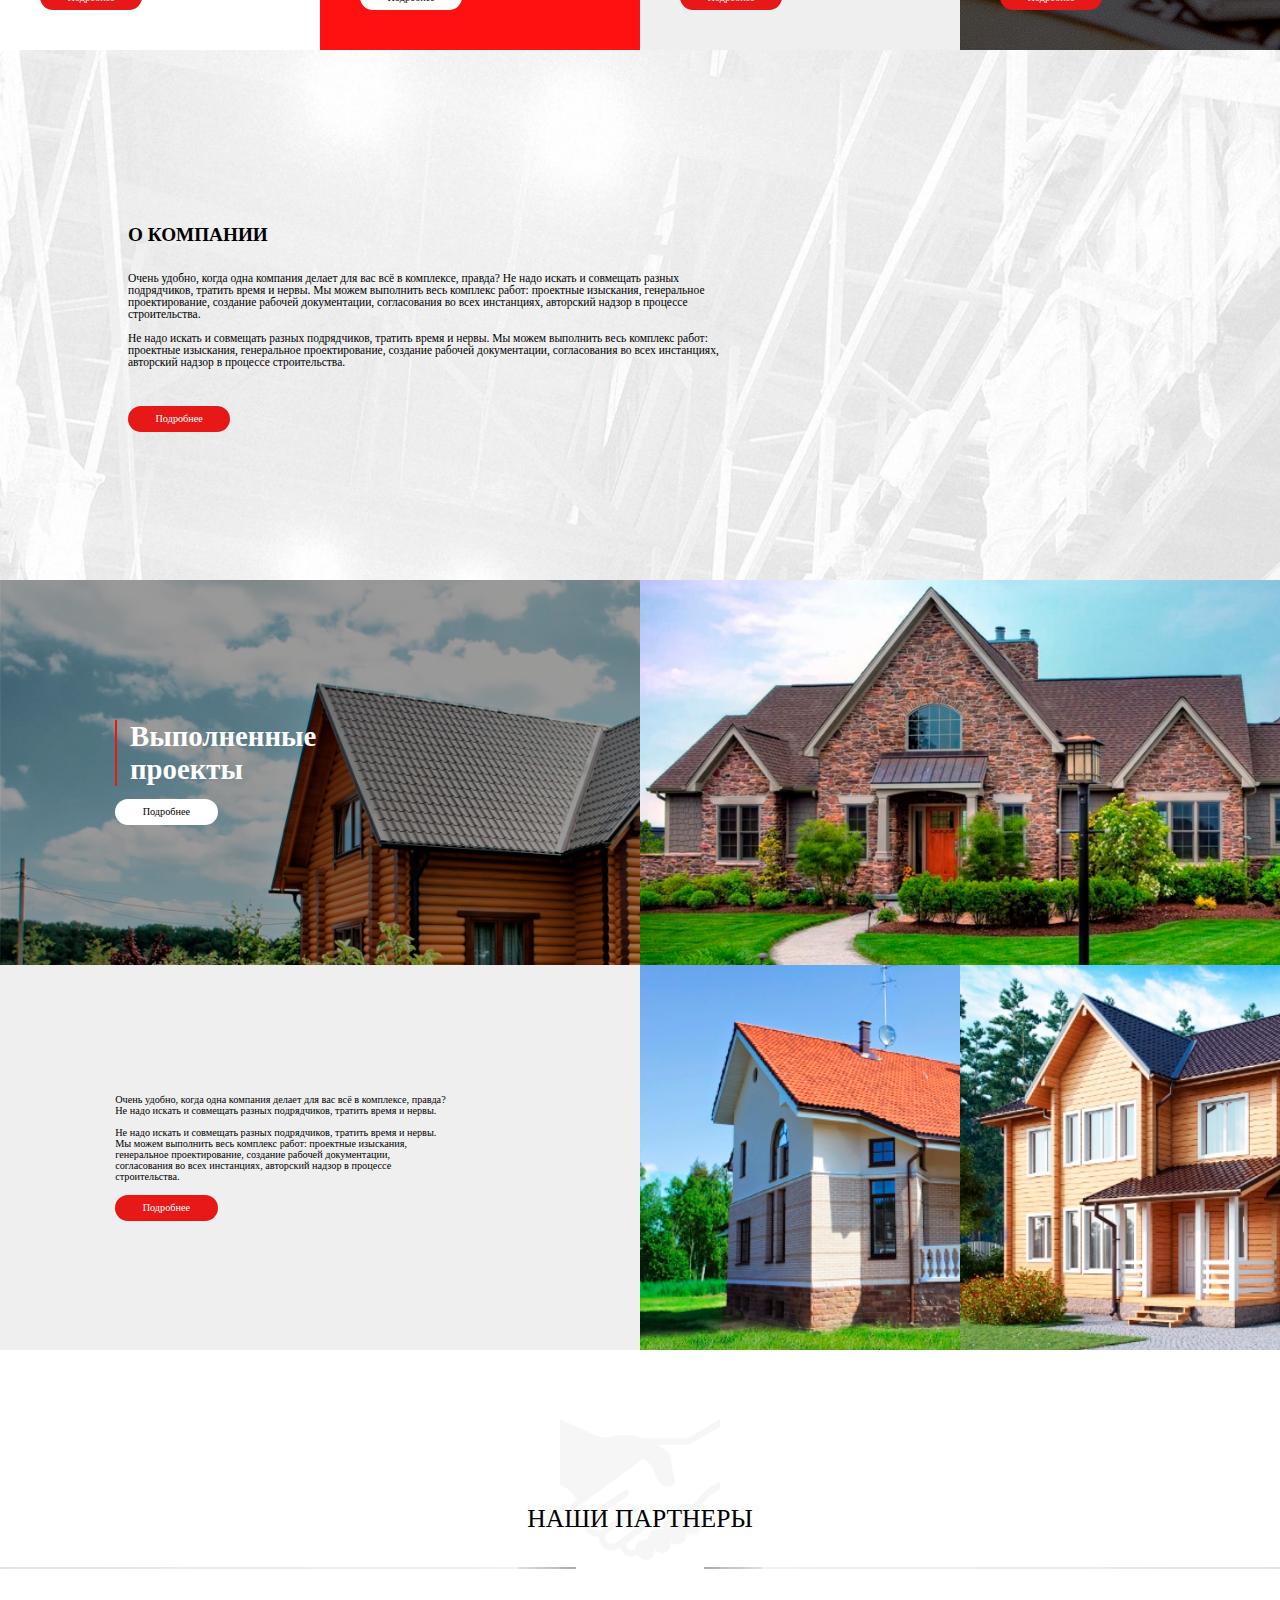
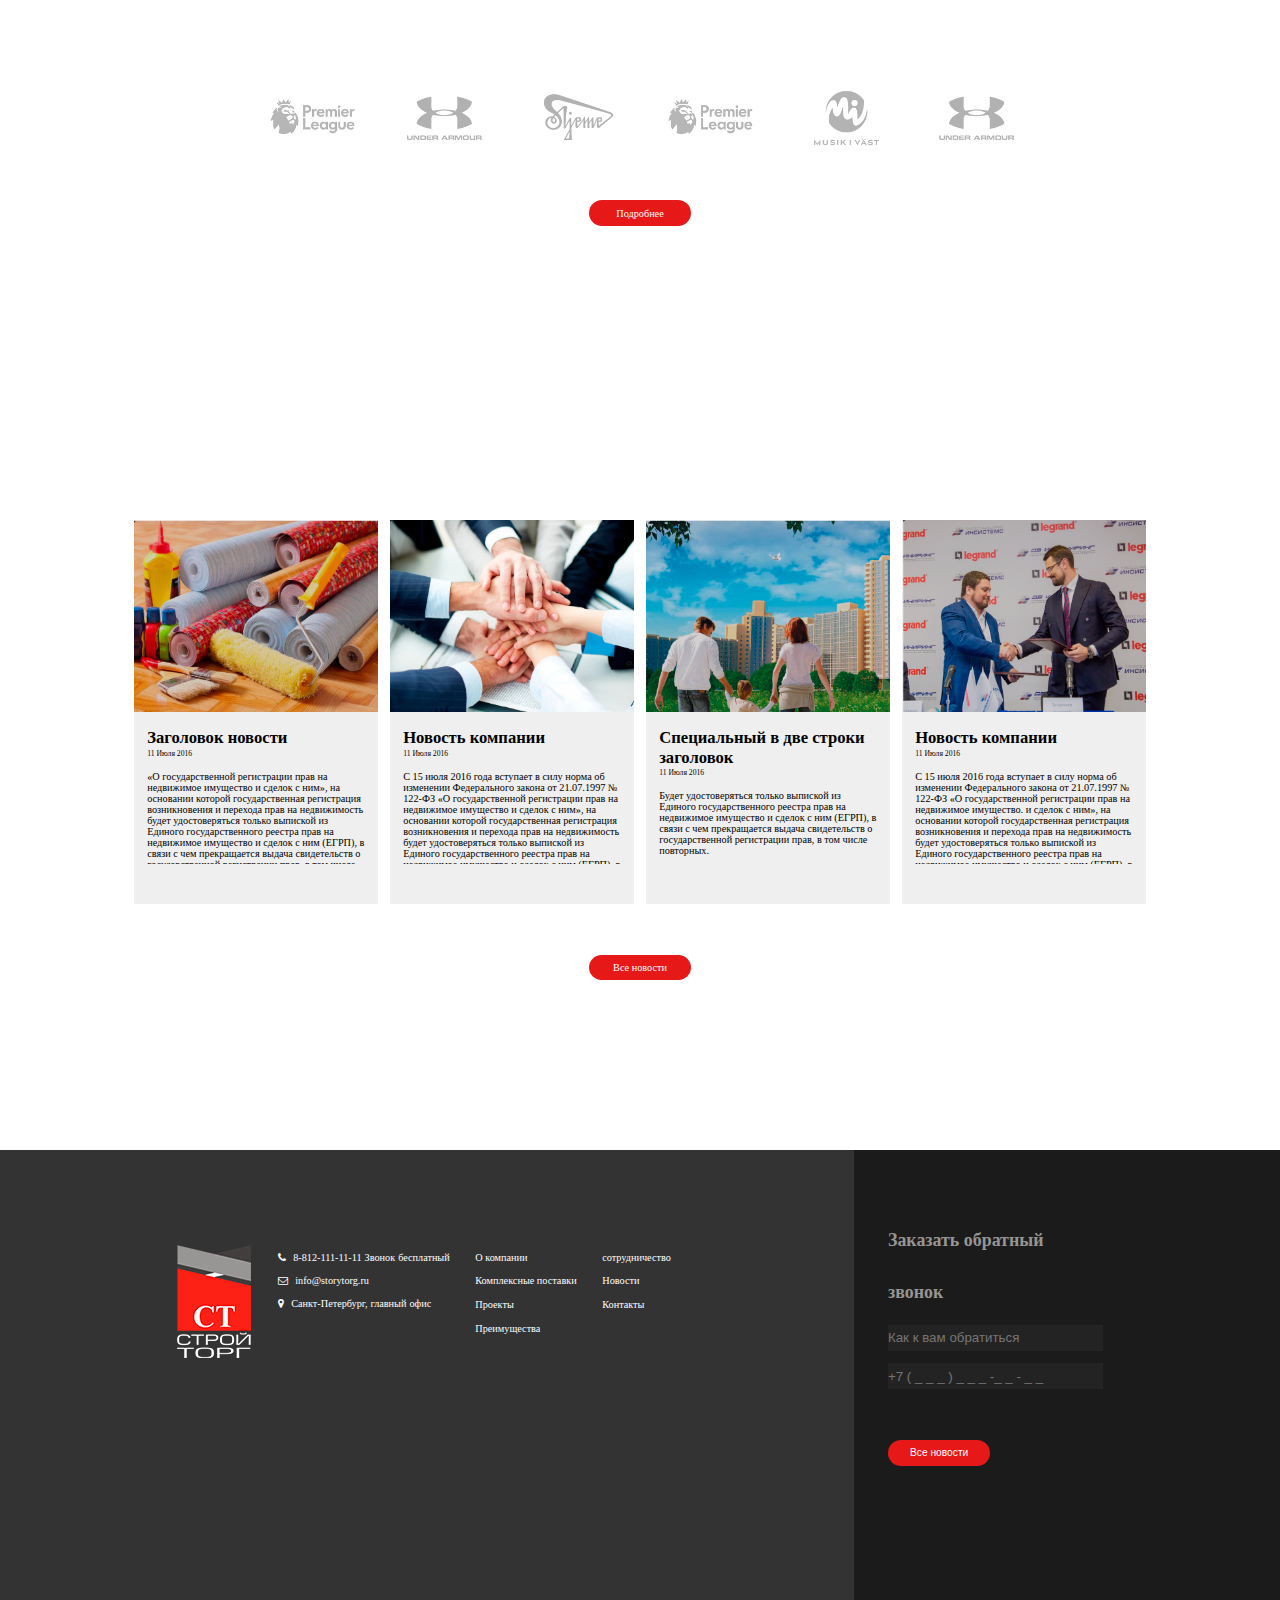
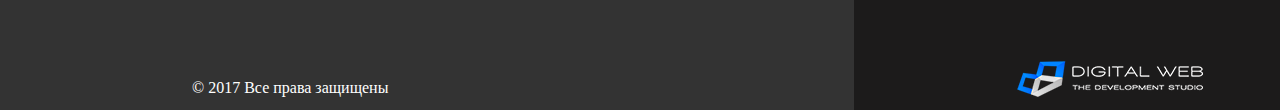
==== commit 16dcb841: "new" ====
--- a/test/index.html
+++ b/test/index.html
@@ -62,7 +62,7 @@
             </div>
         </div>
         <div class="informative_section_container">
-            <article class="informative_section info_section1">
+            <div class="informative_section info_section1">
                 <div class="textbox_container">
                     <div>
                         <h2 class="bordered_h2">Комплексные поставки
@@ -72,9 +72,9 @@
                         <a type="submit" class="informative_section_button red_button">Подробнее</a>
                     </div>
                 </div>
-            </article>
-
-            <article class="informative_section info_section2">
+            </div>
+
+            <div class="informative_section info_section2">
                 <div class="textbox_container">
                     <div class="slider_block">
                         <h2>Скидки на tovar\usluga1</h2><br /><br />
@@ -101,15 +101,15 @@
                     <div class="text_slider_buttons" id="prev" type="button" value="Prev"><span class="fa fa-caret-left" aria-hidden="true"></span></div>
                     <div class="text_slider_buttons" id="next" type="button" value="Next"><span class="fa fa-caret-right" aria-hidden="true"></span></div>
                 </div>
-            </article>
-
-
-
-
-
-
-
-            <article class="informative_section info_section3">
+            </div>
+
+
+
+
+
+
+
+            <div class="informative_section info_section3">
                 <div class="textbox_container">
                     <div>
                         <h2 class="bordered_h2">Большой ассортимент
@@ -122,7 +122,7 @@
                         <a type="submit" class="informative_section_button red_button">Подробнее</a>
                     </div>
                 </div>
-            </article>
+            </div>
         </div>
 
         <div class="why_us_container">
@@ -252,8 +252,8 @@
                 <div class="handshake"></div>
                 <div class="our_partners_text">Наши партнеры</div>
                 <div class="borders_container">
-                    <span class="border_lines left_border"></span>
-                    <span class="border_lines right_border"></span>
+                    <div class="border_lines left_border"></div>
+                    <div class="border_lines right_border"></div>
                 </div>
             </div>
             <div class="our_partners_logo">
